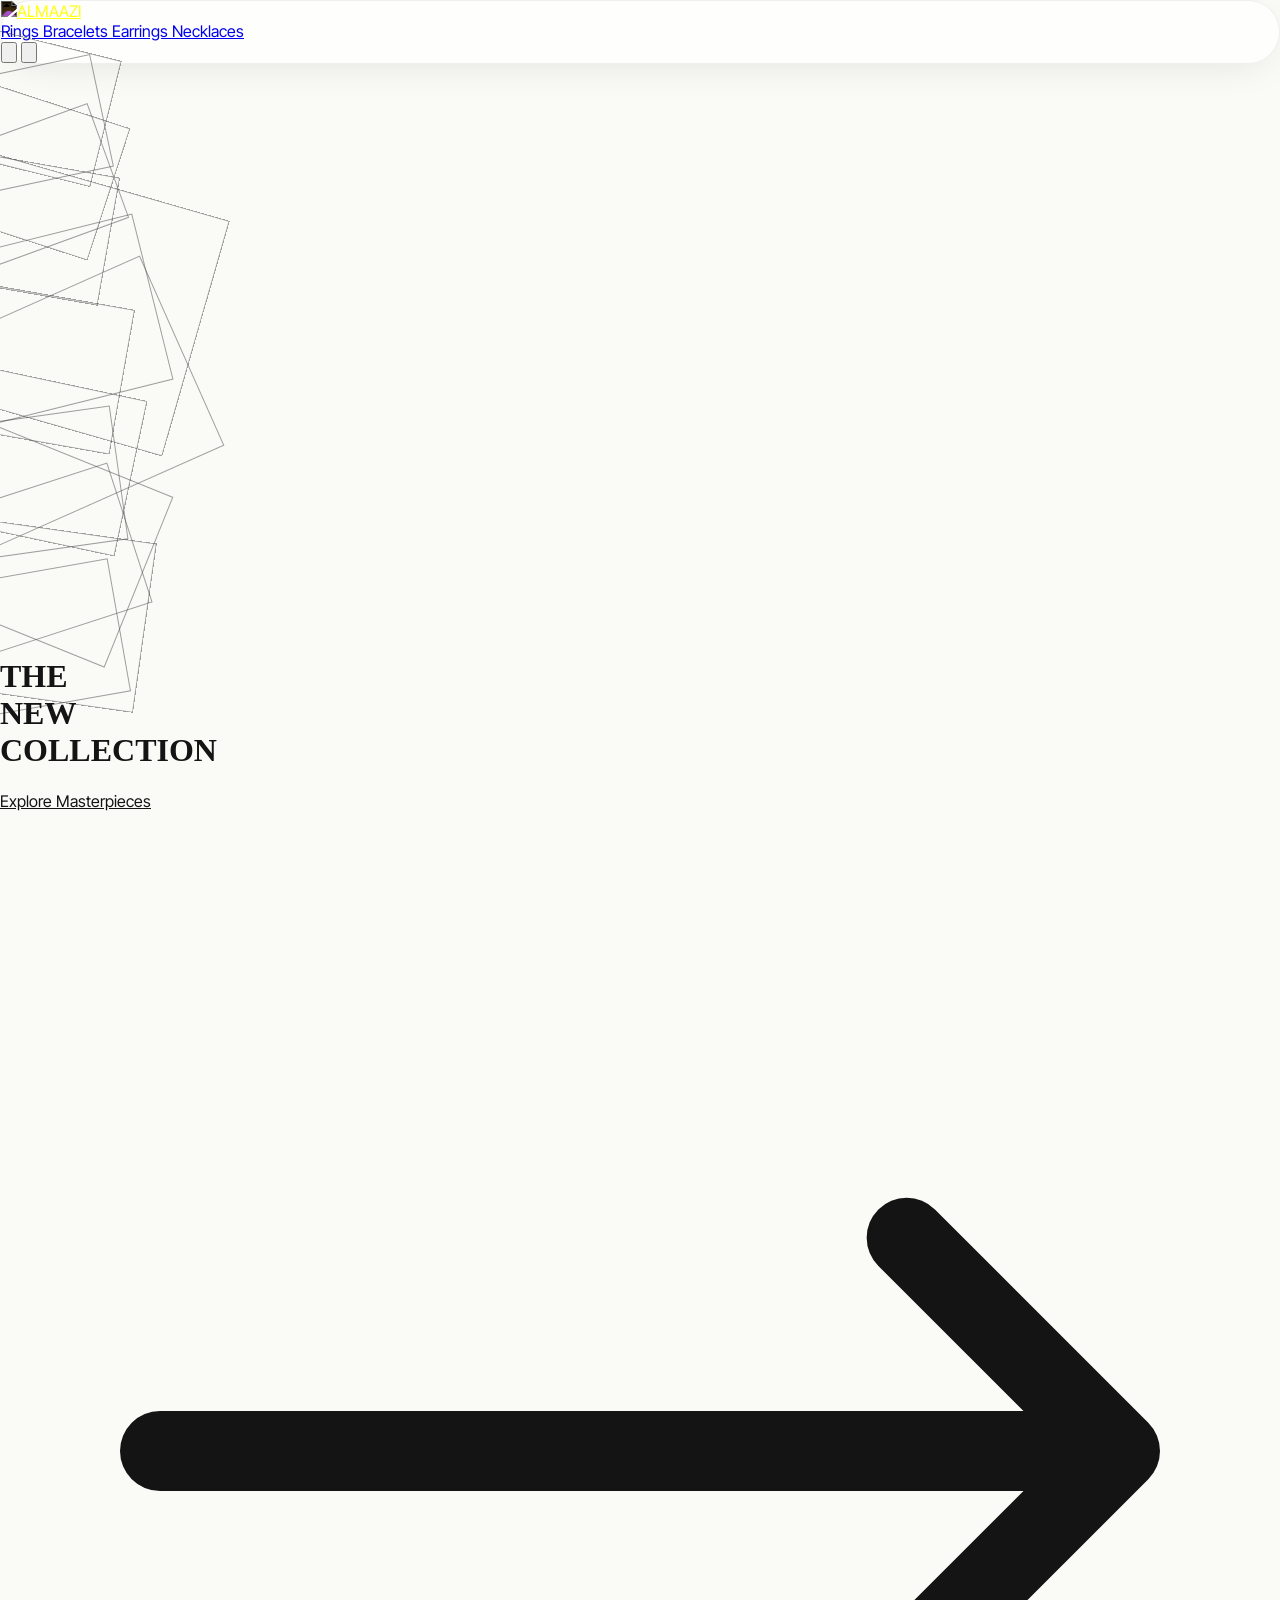
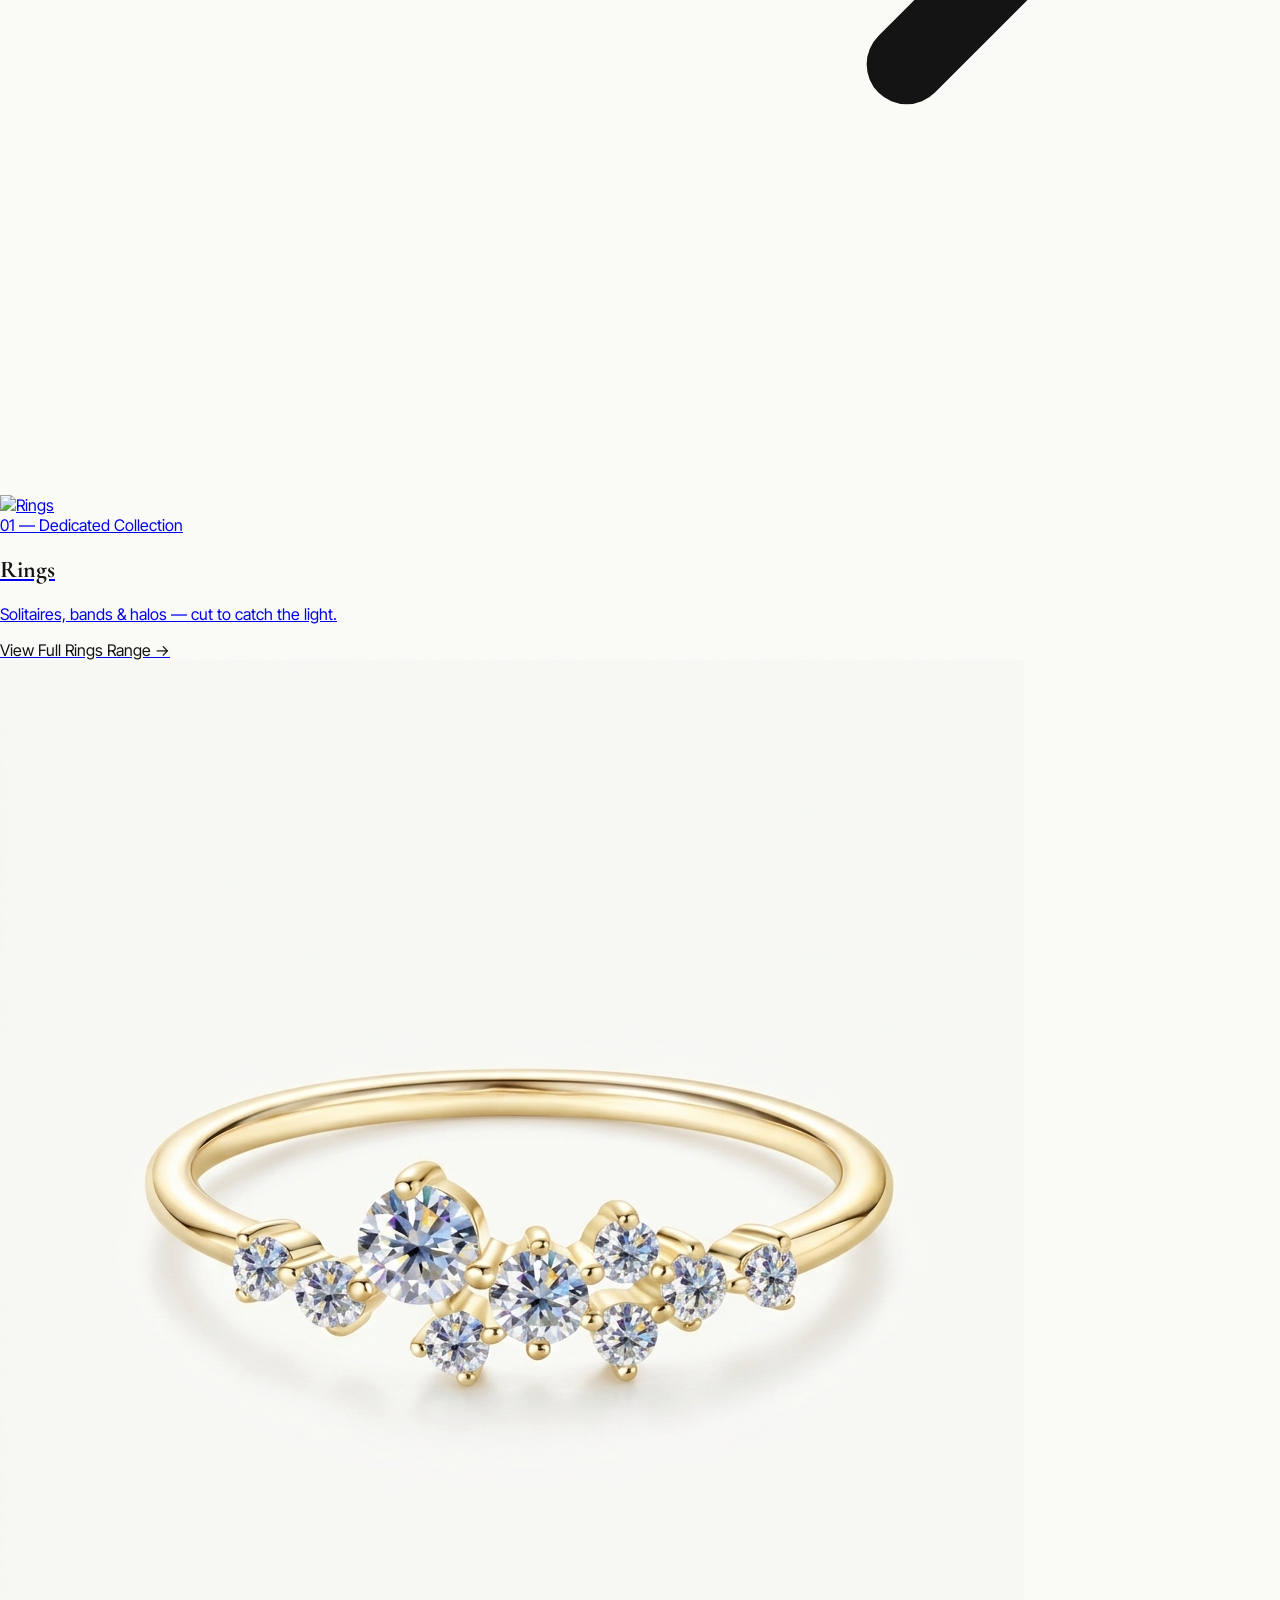
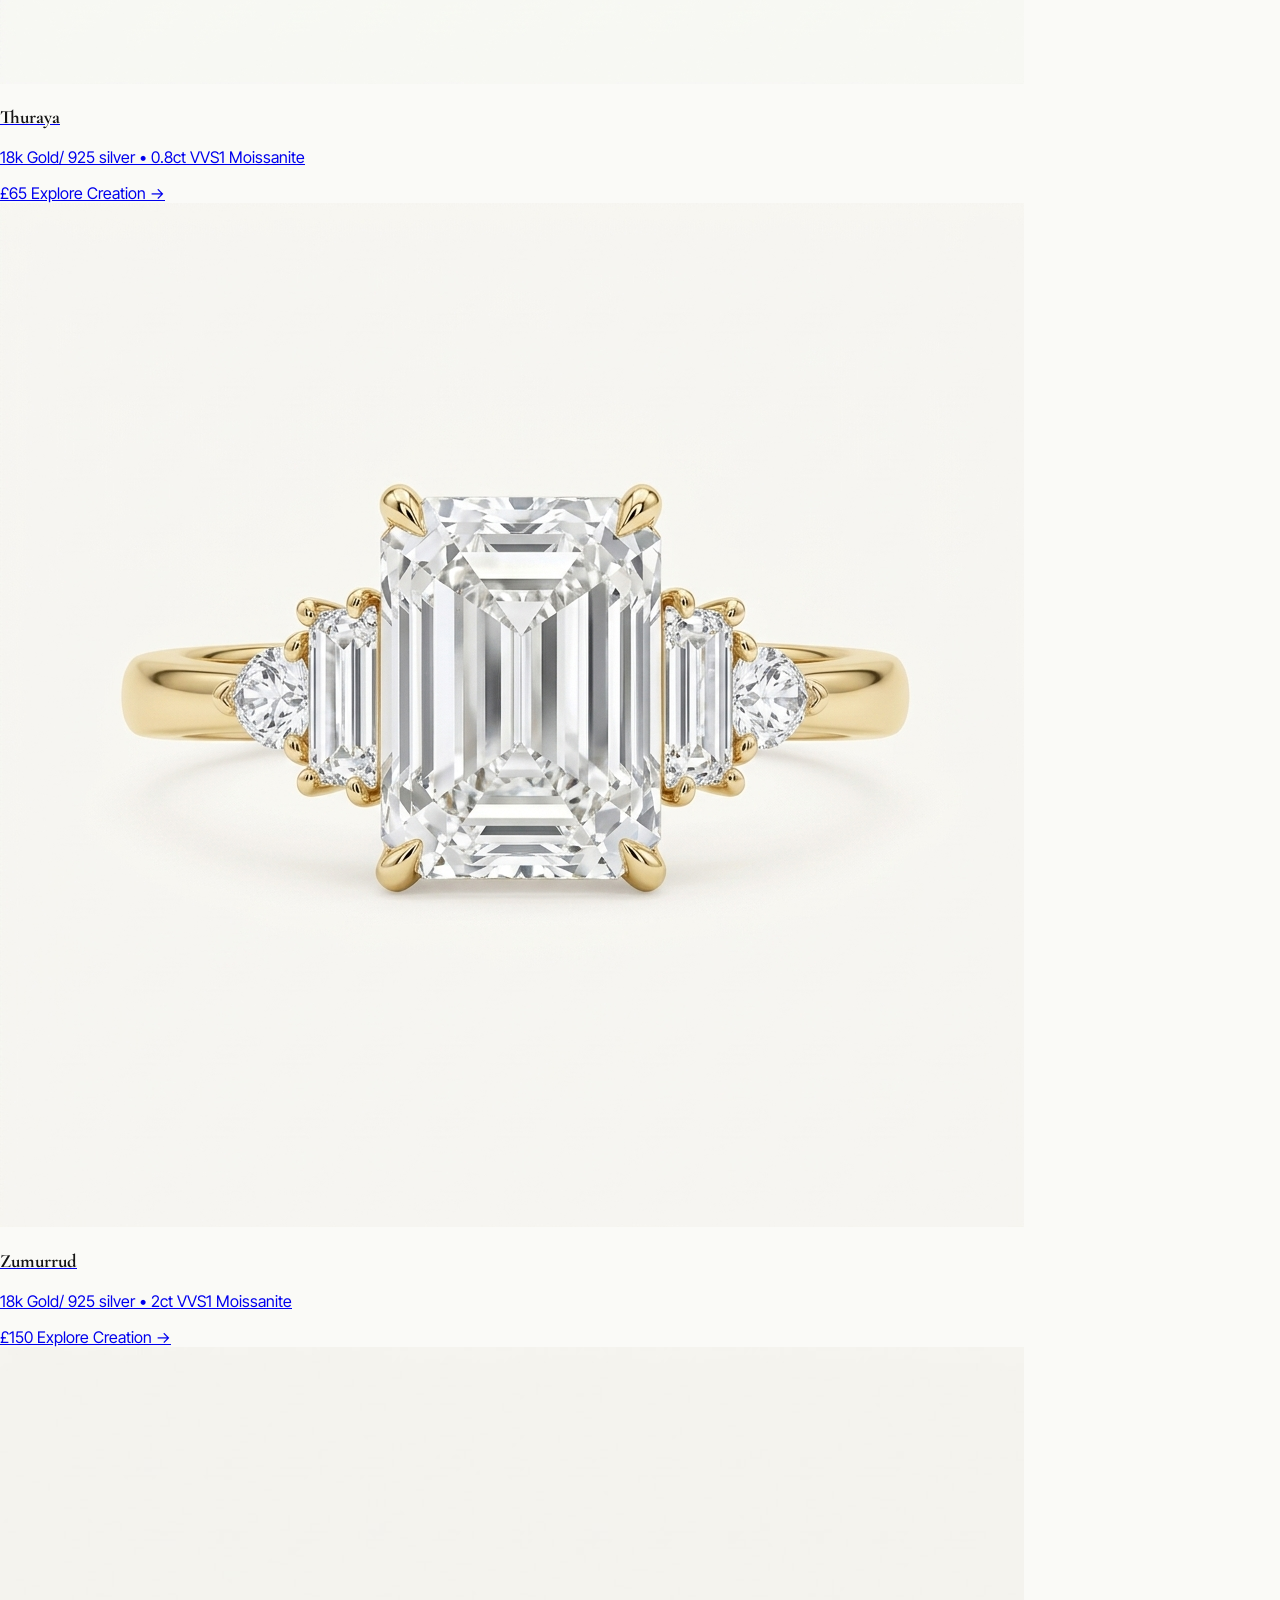
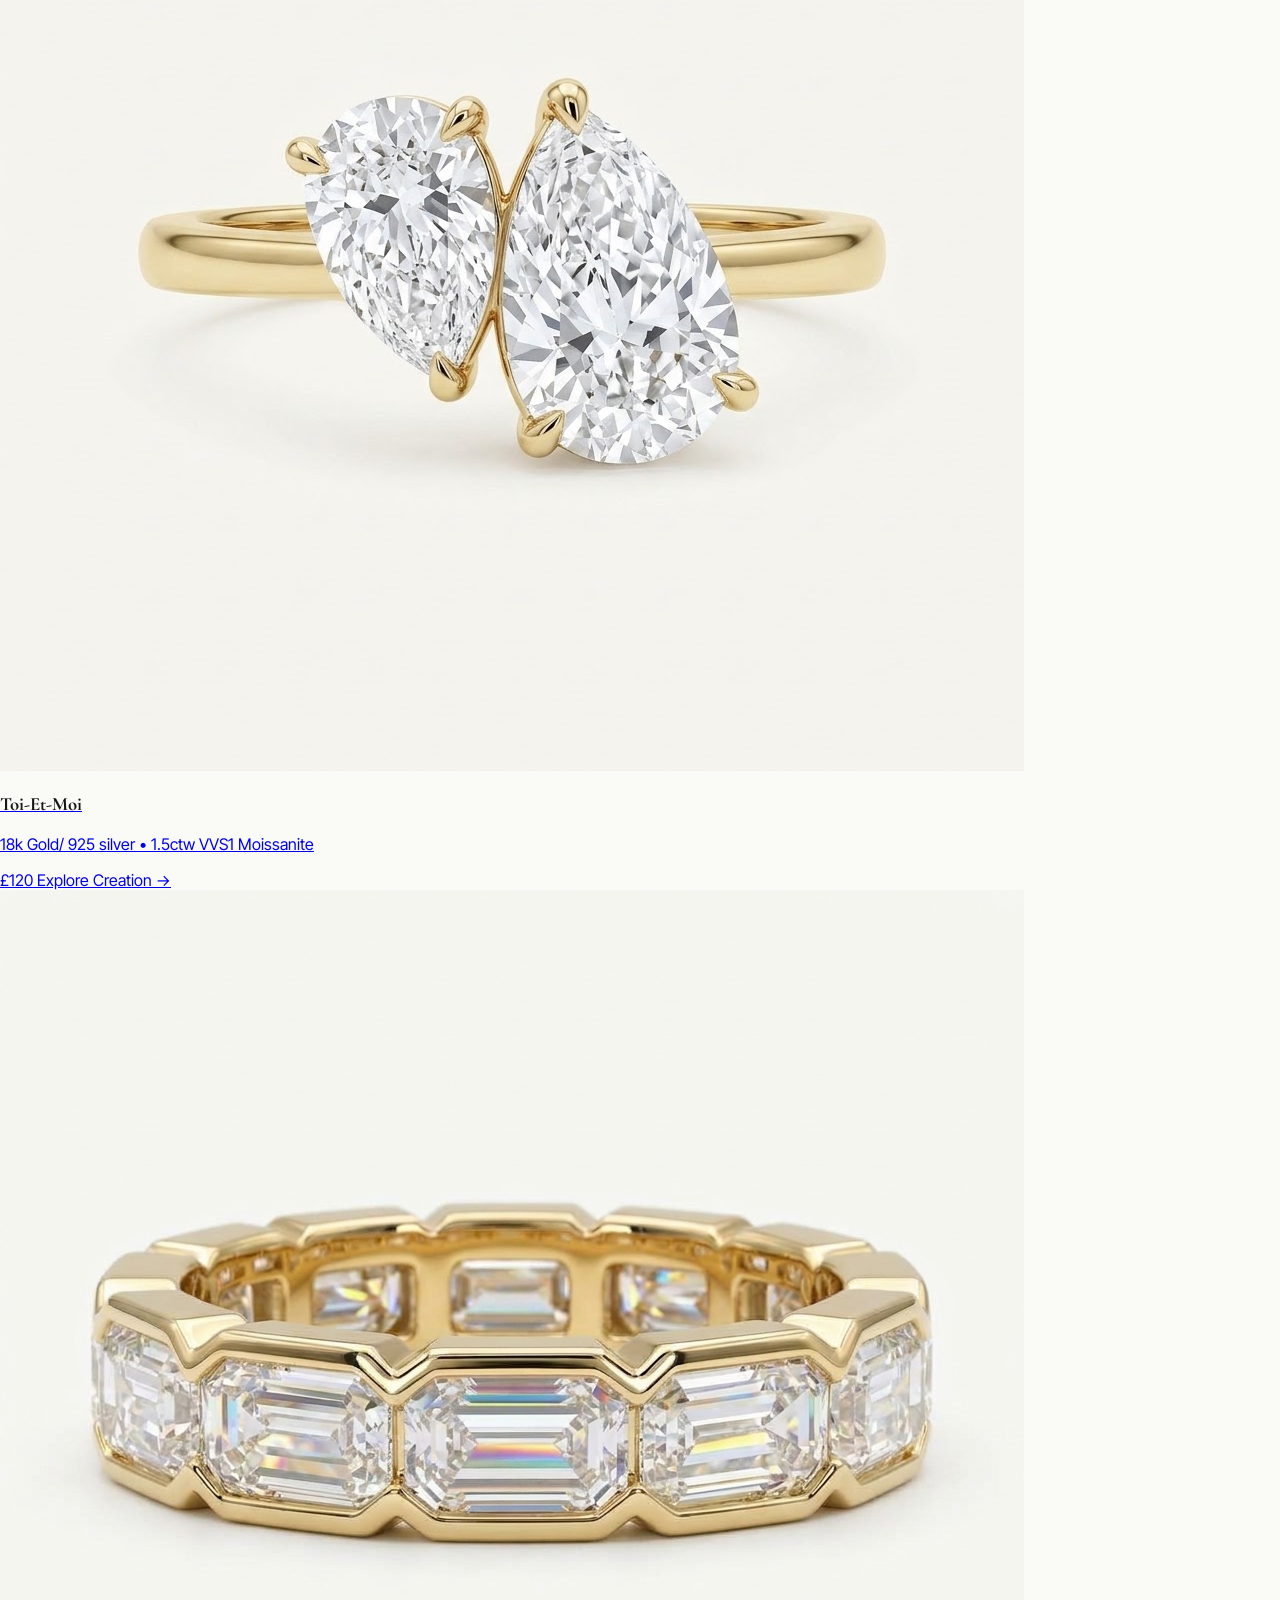
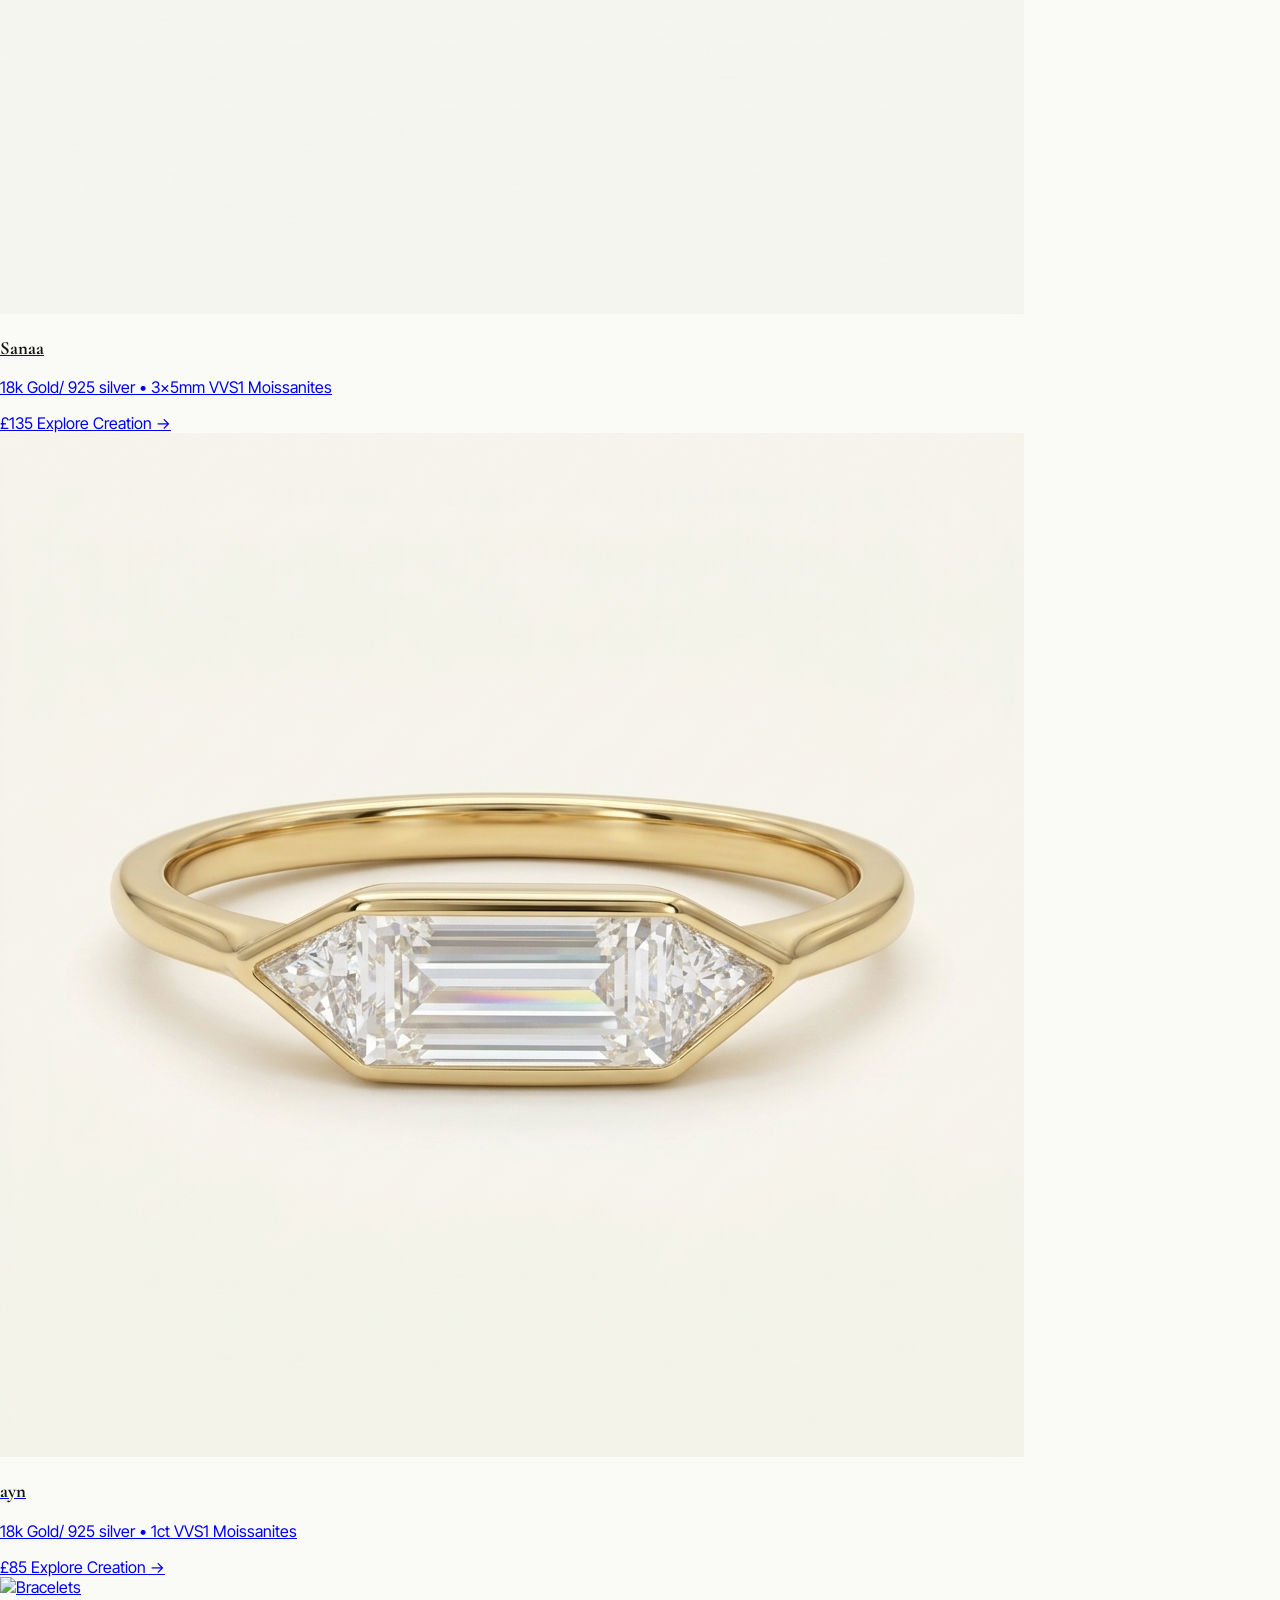
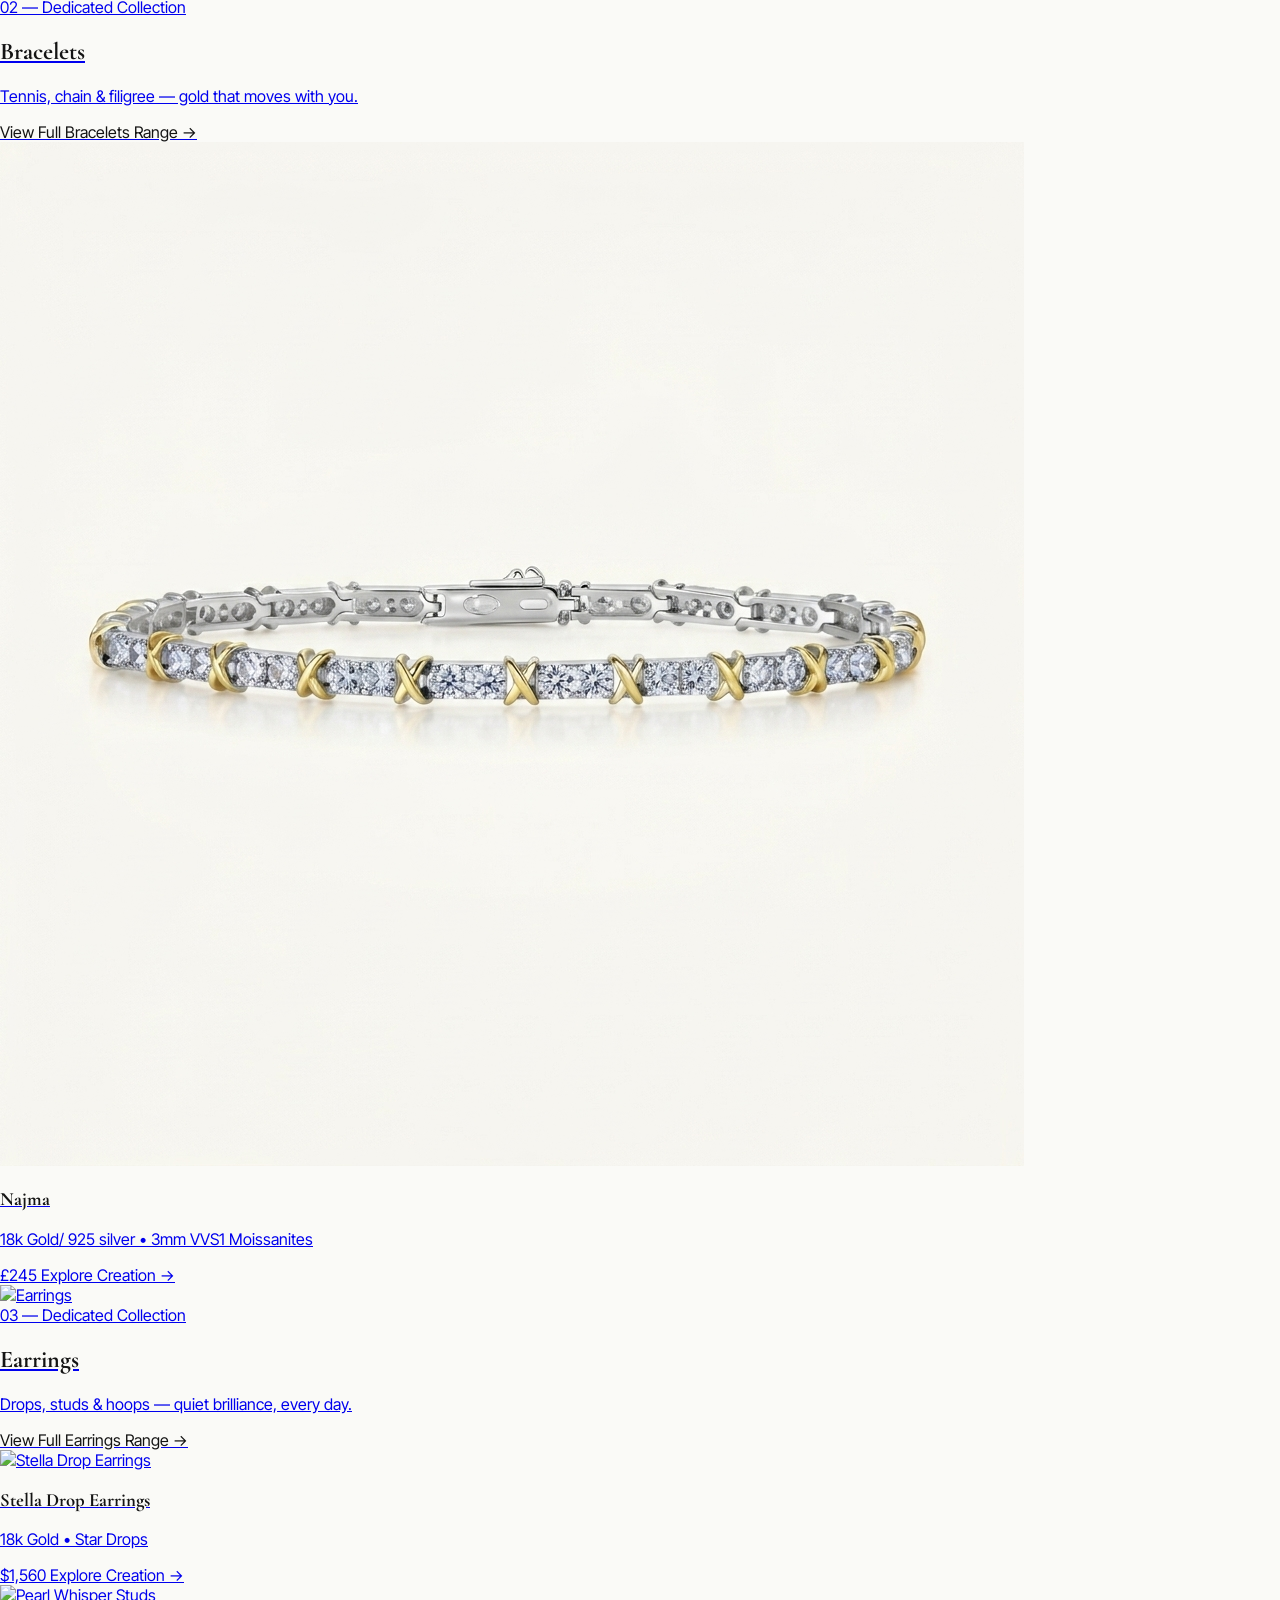
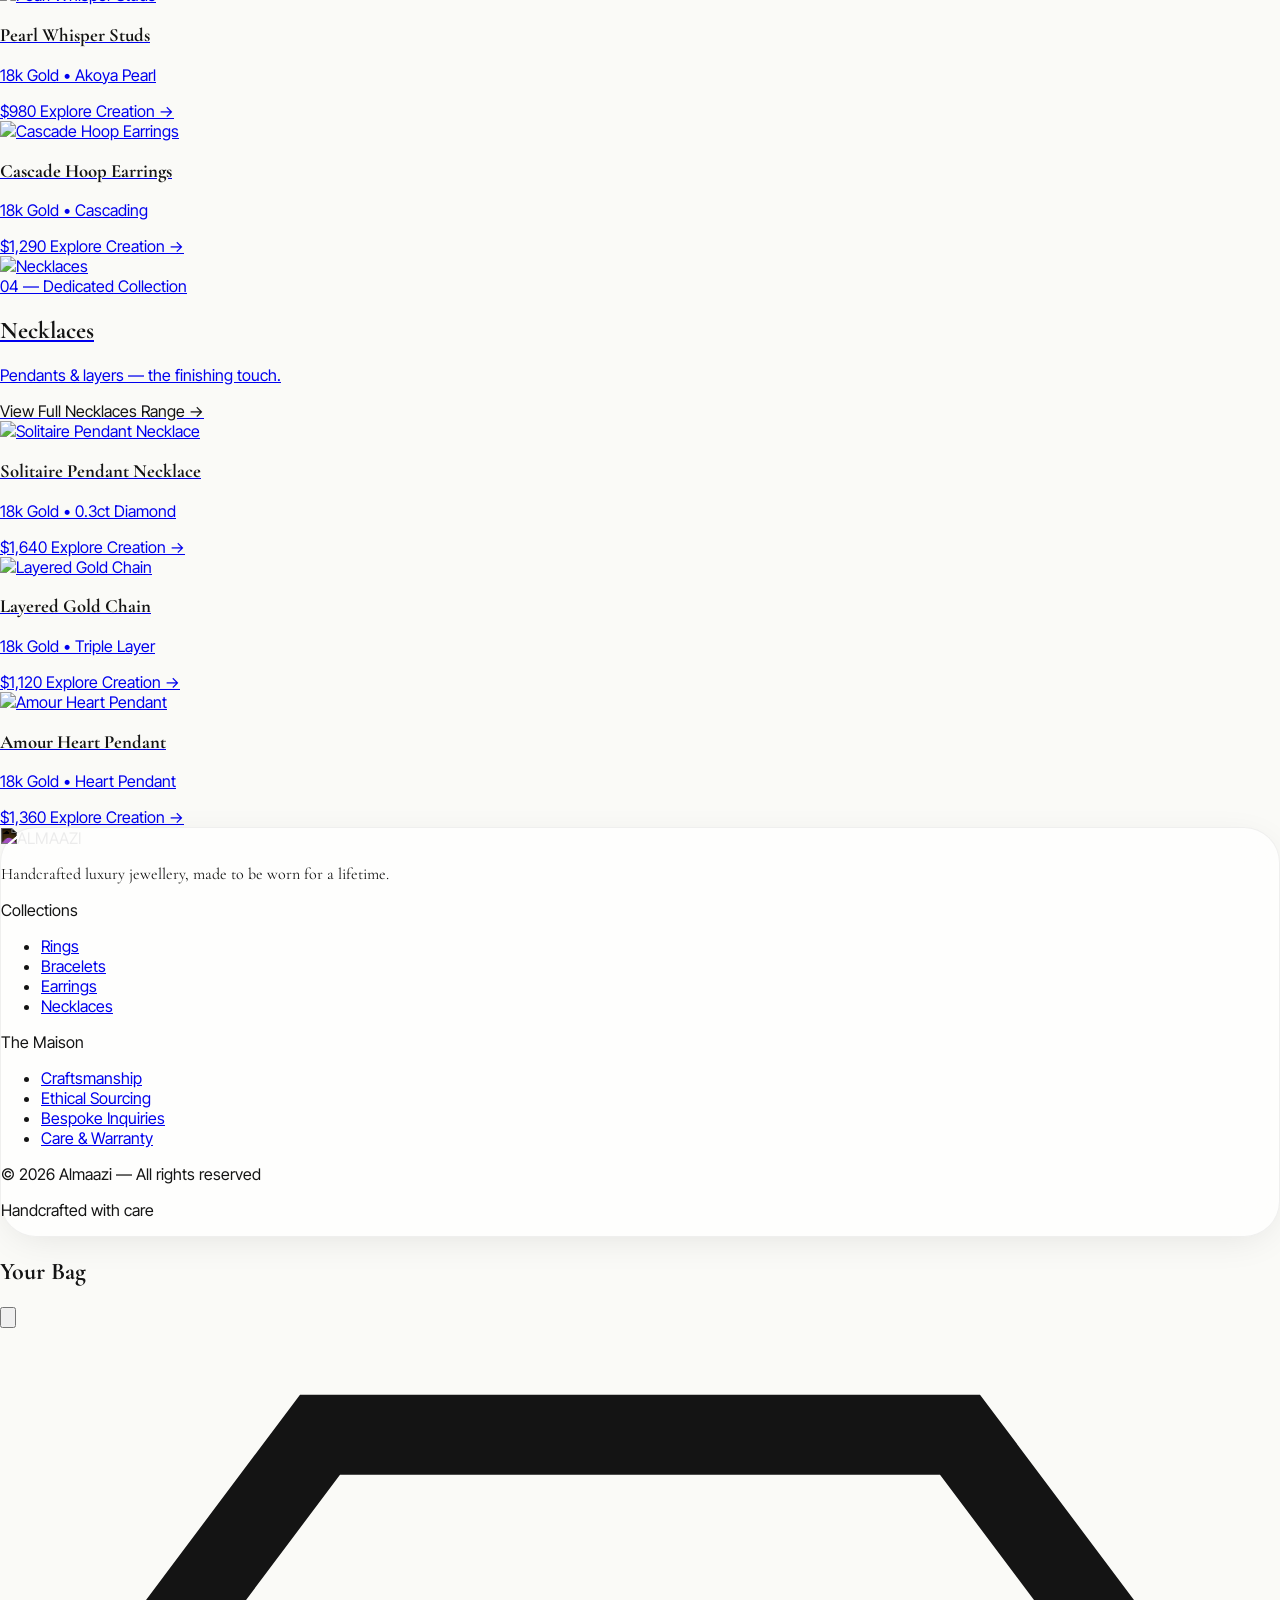
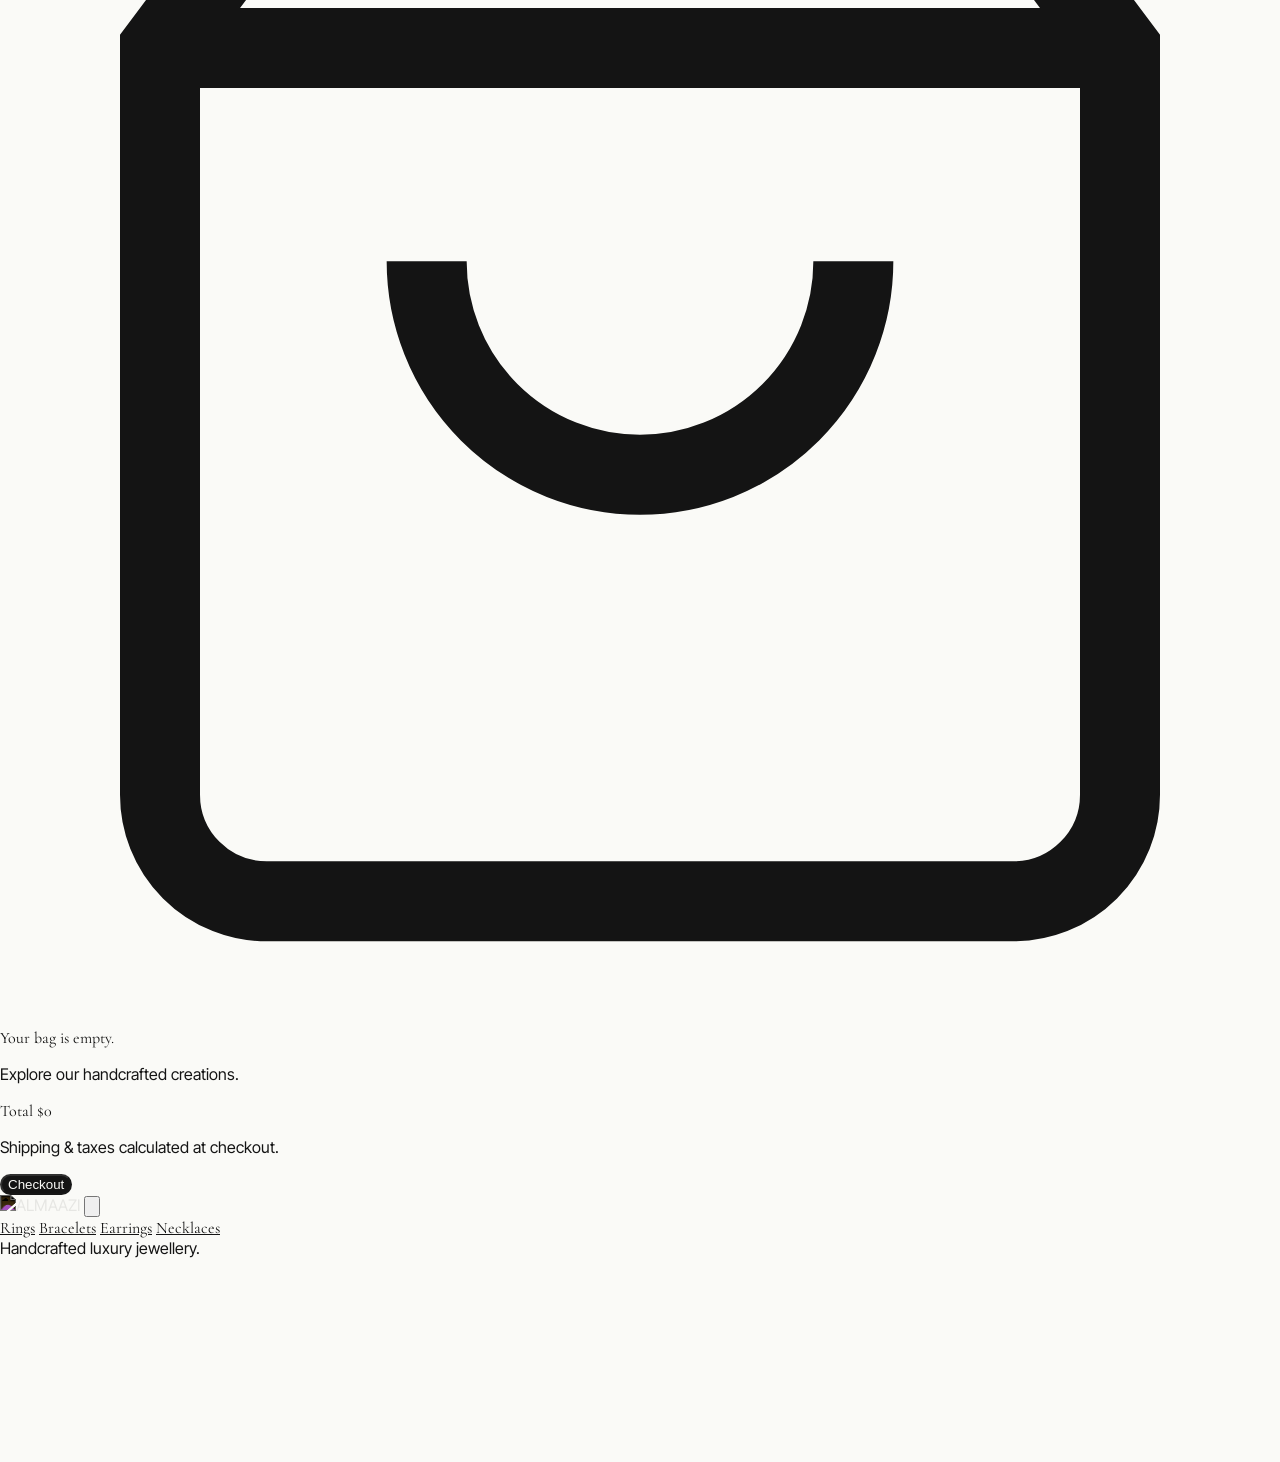
==== index.html @ b7eeb374 "Change obsidian color from #141414 to #640b4e" ====
<!DOCTYPE html>
<html lang="en" class="scroll-smooth">
<head>
  <meta charset="utf-8" />
  <meta name="viewport" content="width=device-width, initial-scale=1.0" />
  <title>almaazi — Haute Joaillerie</title>
  <meta name="description" content="ALMAAZI — Handcrafted luxury jewellery. Rings, bracelets, earrings and necklaces in gold and diamond." />
  
  <link rel="icon" type="image/png" href="https://media.base44.com/images/public/user_6a2fba2de916b5d1d1a37da5/f253d3430_image.png" />
  
  <!-- Google Fonts: Cormorant Garamond & Inter Tight -->
  <link rel="preconnect" href="https://fonts.googleapis.com" />
  <link rel="preconnect" href="https://fonts.gstatic.com" crossorigin />
  <link href="https://fonts.googleapis.com/css2?family=Cormorant+Garamond:ital,wght@0,300;0,400;0,500;0,600;1,400&family=Inter+Tight:wght@300;400;500;600&display=swap" rel="stylesheet" />

  <!-- Tailwind CSS CDN -->
  <script src="https://cdn.tailwindcss.com"></script>
  <script>
    tailwind.config = {
      theme: {
        extend: {
          colors: {
            alabaster: '#fafaf7',
            obsidian: '#640b4e',
            champagne: '#f3efe6'
          },
          fontFamily: {
            heading: ['"Cormorant Garamond"', 'ui-serif', 'Georgia', 'serif'],
            body: ['"Inter Tight"', 'ui-sans-serif', 'system-ui', 'sans-serif']
          }
        }
      }
    }
  </script>

  <!-- Custom Stylesheet -->
  <link rel="stylesheet" href="assets/css/style.css?v=4.0" />
</head>
<body id="top" class="min-h-screen bg-alabaster font-body text-obsidian antialiased selection:bg-obsidian/10">

  <div id="diamond-preloader" class="fixed inset-0 z-[100] bg-alabaster flex flex-col items-center justify-center p-6 select-none">
    <div class="flex flex-col items-center w-full max-w-lg text-center px-4">
      <div class="relative w-full flex items-center justify-center">
        <svg viewBox="0 6 470 66" class="almaazi-write-svg w-full max-w-sm sm:max-w-md md:max-w-lg h-auto" xmlns="http://www.w3.org/2000/svg">
          <path class="almaazi-letter letter-0" pathLength="1000" d="M 38.5,48.5 L 24.3,48.5 L 19.8,60.7 L 28.0,60.7 L 28.0,62.4 L 11.9,62.4 L 11.9,60.7 L 18.0,60.7 L 34.3,16.8 L 35.3,16.8 L 50.9,60.7 L 56.8,60.7 L 56.8,62.4 L 35.6,62.4 L 35.6,60.7 L 42.8,60.7 Z M 25.0,46.8 L 37.9,46.8 L 31.6,29.0 L 31.5,29.0 Z" />
          <path class="almaazi-letter letter-1" pathLength="1000" d="M 101.2,19.5 L 101.2,60.7 L 111.2,60.7 C 113.1,60.7 114.6,60.5 115.7,60.2 C 116.8,59.9 117.9,59.2 119.0,58.1 C 120.1,57.0 120.9,55.7 121.5,54.2 C 122.1,52.7 122.7,50.5 123.4,47.8 L 124.9,47.8 L 123.7,62.4 L 86.3,62.4 L 86.3,60.7 L 93.3,60.7 L 93.3,19.5 L 86.3,19.5 L 86.3,17.8 L 108.6,17.8 L 108.6,19.5 Z" />
          <path class="almaazi-letter letter-2" pathLength="1000" d="M 152.6,17.8 L 168.6,17.8 L 178.1,49.3 L 178.2,49.3 L 187.8,17.8 L 203.4,17.8 L 203.4,19.5 L 196.8,19.5 L 196.8,60.7 L 203.4,60.7 L 203.4,62.4 L 182.4,62.4 L 182.4,60.7 L 189.3,60.7 L 189.3,18.8 L 189.1,18.8 L 175.9,62.4 L 174.3,62.4 L 161.1,18.8 L 161.0,18.8 L 161.0,60.7 L 167.8,60.7 L 167.8,62.4 L 152.6,62.4 L 152.6,60.7 L 159.3,60.7 L 159.3,19.5 L 152.6,19.5 Z" />
          <path class="almaazi-letter letter-3" pathLength="1000" d="M 256.9,48.5 L 242.8,48.5 L 238.2,60.7 L 246.4,60.7 L 246.4,62.4 L 230.3,62.4 L 230.3,60.7 L 236.4,60.7 L 252.7,16.8 L 253.7,16.8 L 269.3,60.7 L 275.3,60.7 L 275.3,62.4 L 254.0,62.4 L 254.0,60.7 L 261.2,60.7 Z M 243.4,46.8 L 256.3,46.8 L 250.0,29.0 L 249.9,29.0 Z" />
          <path class="almaazi-letter letter-4" pathLength="1000" d="M 329.9,48.5 L 315.7,48.5 L 311.2,60.7 L 319.4,60.7 L 319.4,62.4 L 303.3,62.4 L 303.3,60.7 L 309.4,60.7 L 325.6,16.8 L 326.7,16.8 L 342.2,60.7 L 348.2,60.7 L 348.2,62.4 L 327.0,62.4 L 327.0,60.7 L 334.2,60.7 Z M 316.3,46.8 L 329.3,46.8 L 323.0,29.0 L 322.8,29.0 Z" />
          <path class="almaazi-letter letter-5" pathLength="1000" d="M 410.8,62.4 L 376.6,62.4 L 376.6,60.7 L 402.2,19.5 L 391.7,19.5 C 387.9,19.5 385.2,20.3 383.7,21.9 C 382.2,23.4 381.1,26.1 380.4,29.8 L 378.9,29.8 L 379.6,17.8 L 411.5,17.8 L 411.5,19.0 L 385.5,60.7 L 396.4,60.7 C 399.6,60.7 401.9,60.4 403.5,59.7 C 405.0,59.1 406.4,57.6 407.6,55.2 C 408.8,52.8 409.6,50.3 409.9,47.7 L 411.5,47.7 Z" />
          <path class="almaazi-letter letter-6" pathLength="1000" d="M 447.7,60.7 L 447.7,19.5 L 440.4,19.5 L 440.4,17.8 L 462.9,17.8 L 462.9,19.5 L 455.6,19.5 L 455.6,60.7 L 462.9,60.7 L 462.9,62.4 L 440.4,62.4 L 440.4,60.7 Z" />
        </svg>
      </div>
      <div class="almaazi-loader-sub text-[10px] sm:text-[11px] uppercase tracking-[0.35em] text-obsidian/45 mt-6 font-mono select-none">
        Haute Joaillerie
      </div>
    </div>
  </div>

  <div class="fixed top-0 inset-x-0 z-50 px-3 sm:px-6 lg:px-10 pt-3 sm:pt-4 pointer-events-none">
    <nav class="pointer-events-auto glass squircle flex items-center justify-between pl-4 sm:pl-5 pr-2 sm:pr-4 py-2 sm:py-3 transition-all duration-300">
      <a href="javascript:void(0)" onclick="replayPreloader()" class="flex items-center shrink-0 cursor-pointer" title="Replay ALMAAZI Loading Animation">
        <img src="https://media.base44.com/images/public/user_6a2fba2de916b5d1d1a37da5/f253d3430_image.png" alt="ALMAAZI" class="h-7 sm:h-9 w-auto hover:opacity-80 transition-opacity" style="filter: invert(1); mix-blend-mode: multiply;" draggable="false" />
      </a>

      <div class="hidden md:flex items-center gap-1">
        <a href="#rings" class="relative px-4 py-2 text-[13px] uppercase tracking-[0.14em] text-obsidian/80 hover:text-obsidian transition-colors group">
          Rings
          <span class="pointer-events-none absolute inset-x-3 -bottom-0.5 h-px scale-x-0 group-hover:scale-x-100 origin-center transition-transform duration-500 bg-obsidian/40"></span>
        </a>
        <a href="#bracelets" class="relative px-4 py-2 text-[13px] uppercase tracking-[0.14em] text-obsidian/80 hover:text-obsidian transition-colors group">
          Bracelets
          <span class="pointer-events-none absolute inset-x-3 -bottom-0.5 h-px scale-x-0 group-hover:scale-x-100 origin-center transition-transform duration-500 bg-obsidian/40"></span>
        </a>
        <a href="#earrings" class="relative px-4 py-2 text-[13px] uppercase tracking-[0.14em] text-obsidian/80 hover:text-obsidian transition-colors group">
          Earrings
          <span class="pointer-events-none absolute inset-x-3 -bottom-0.5 h-px scale-x-0 group-hover:scale-x-100 origin-center transition-transform duration-500 bg-obsidian/40"></span>
        </a>
        <a href="#necklaces" class="relative px-4 py-2 text-[13px] uppercase tracking-[0.14em] text-obsidian/80 hover:text-obsidian transition-colors group">
          Necklaces
          <span class="pointer-events-none absolute inset-x-3 -bottom-0.5 h-px scale-x-0 group-hover:scale-x-100 origin-center transition-transform duration-500 bg-obsidian/40"></span>
        </a>
      </div>

      <div class="flex items-center gap-0.5 sm:gap-1">
        <button onclick="openCartDrawer()" aria-label="Shopping bag" class="relative grid place-items-center h-10 w-10 sm:h-11 sm:w-11 rounded-full hover:bg-obsidian/10 transition-colors">
          <svg class="h-[18px] w-[18px] text-obsidian" viewBox="0 0 24 24" fill="none" stroke="currentColor" stroke-width="1.5">
            <path d="M6 2 3 6v14a2 2 0 0 0 2 2h14a2 2 0 0 0 2-2V6l-3-4Z" />
            <path d="M3 6h18" />
            <path d="M16 10a4 4 0 0 1-8 0" />
          </svg>
          <span id="cart-count-badge" class="absolute top-0.5 right-0.5 grid place-items-center min-w-[18px] h-[18px] px-1 rounded-full bg-obsidian text-alabaster text-[10px] font-medium leading-none hidden">0</span>
        </button>

        <button onclick="toggleMobileMenu(true)" aria-label="Open menu" class="md:hidden grid place-items-center h-10 w-10 sm:h-11 sm:w-11 rounded-full hover:bg-obsidian/10 transition-colors">
          <svg class="h-5 w-5 text-obsidian" viewBox="0 0 24 24" fill="none" stroke="currentColor" stroke-width="1.5">
            <line x1="4" x2="20" y1="12" y2="12" />
            <line x1="4" x2="20" y1="6" y2="6" />
            <line x1="4" x2="20" y1="18" y2="18" />
          </svg>
        </button>
      </div>
    </nav>
  </div>

  <header class="relative px-3 sm:px-6 lg:px-10 pt-32 sm:pt-36 pb-12 overflow-hidden">
    <!-- Ambient luxury radial gradient glow behind text -->
    <div class="absolute top-1/4 left-1/2 -translate-x-1/2 -translate-y-1/2 w-[350px] h-[350px] sm:w-[600px] sm:h-[600px] bg-gradient-to-tr from-champagne/60 to-transparent rounded-full blur-3xl pointer-events-none -z-10"></div>

    <div class="relative min-h-[52vh] sm:min-h-[68vh] md:min-h-[76vh] flex flex-col justify-center">
      
      <!-- Parallax Floating Cushion-Cut Diamonds -->
      <div id="floating-diamonds" class="absolute inset-0 pointer-events-none" aria-hidden="true">
        <div class="floating-diamond absolute md:hidden pointer-events-none" data-drift="110" data-rotate="14" style="top: 4%; left: 4%; width: 32px; height: 32px; transform: rotate(14deg); opacity: 0.55;">
          <div class="relative w-full h-full overflow-hidden">
            <img src="https://media.base44.com/images/public/user_6a2fba2de916b5d1d1a37da5/f253d3430_image.png" alt="" draggable="false" style="position: absolute; max-width: none; width: 195.84px; height: 130.56px; left: -81.92px; top: -28.16px; filter: invert(1); mix-blend-mode: multiply;" />
          </div>
        </div>
        <div class="floating-diamond absolute md:hidden pointer-events-none" data-drift="160" data-rotate="-12" style="top: 10%; left: 78%; width: 28px; height: 28px; transform: rotate(-12deg); opacity: 0.55;">
          <div class="relative w-full h-full overflow-hidden">
            <img src="https://media.base44.com/images/public/user_6a2fba2de916b5d1d1a37da5/f253d3430_image.png" alt="" draggable="false" style="position: absolute; max-width: none; width: 171.36px; height: 114.24px; left: -71.68px; top: -24.64px; filter: invert(1); mix-blend-mode: multiply;" />
          </div>
        </div>
        <div class="floating-diamond absolute md:hidden pointer-events-none" data-drift="190" data-rotate="18" style="top: 45%; left: 84%; width: 34px; height: 34px; transform: rotate(18deg); opacity: 0.55;">
          <div class="relative w-full h-full overflow-hidden">
            <img src="https://media.base44.com/images/public/user_6a2fba2de916b5d1d1a37da5/f253d3430_image.png" alt="" draggable="false" style="position: absolute; max-width: none; width: 208.08px; height: 138.72px; left: -87.04px; top: -29.92px; filter: invert(1); mix-blend-mode: multiply;" />
          </div>
        </div>
        <div class="floating-diamond absolute md:hidden pointer-events-none" data-drift="140" data-rotate="-20" style="top: 62%; left: 6%; width: 30px; height: 30px; transform: rotate(-20deg); opacity: 0.55;">
          <div class="relative w-full h-full overflow-hidden">
            <img src="https://media.base44.com/images/public/user_6a2fba2de916b5d1d1a37da5/f253d3430_image.png" alt="" draggable="false" style="position: absolute; max-width: none; width: 183.6px; height: 122.4px; left: -76.8px; top: -26.4px; filter: invert(1); mix-blend-mode: multiply;" />
          </div>
        </div>
        <div class="floating-diamond absolute md:hidden pointer-events-none" data-drift="170" data-rotate="10" style="top: 84%; left: 72%; width: 32px; height: 32px; transform: rotate(10deg); opacity: 0.55;">
          <div class="relative w-full h-full overflow-hidden">
            <img src="https://media.base44.com/images/public/user_6a2fba2de916b5d1d1a37da5/f253d3430_image.png" alt="" draggable="false" style="position: absolute; max-width: none; width: 195.84px; height: 130.56px; left: -81.92px; top: -28.16px; filter: invert(1); mix-blend-mode: multiply;" />
          </div>
        </div>

        <!-- Desktop Diamonds -->
        <div class="floating-diamond absolute hidden md:block pointer-events-none" data-drift="170" data-rotate="16" style="top: 14%; left: 10%; width: 60px; height: 60px; transform: rotate(16deg); opacity: 0.5;">
          <div class="relative w-full h-full overflow-hidden">
            <img src="https://media.base44.com/images/public/user_6a2fba2de916b5d1d1a37da5/f253d3430_image.png" alt="" draggable="false" style="position: absolute; max-width: none; width: 367.2px; height: 244.8px; left: -153.6px; top: -52.8px; filter: invert(1); mix-blend-mode: multiply;" />
          </div>
        </div>
        <div class="floating-diamond absolute hidden md:block pointer-events-none" data-drift="230" data-rotate="-14" style="top: 26%; left: 68%; width: 42px; height: 42px; transform: rotate(-14deg); opacity: 0.5;">
          <div class="relative w-full h-full overflow-hidden">
            <img src="https://media.base44.com/images/public/user_6a2fba2de916b5d1d1a37da5/f253d3430_image.png" alt="" draggable="false" style="position: absolute; max-width: none; width: 257.04px; height: 171.36px; left: -107.52px; top: -36.96px; filter: invert(1); mix-blend-mode: multiply;" />
          </div>
        </div>
        <div class="floating-diamond absolute hidden md:block pointer-events-none" data-drift="130" data-rotate="10" style="top: 40%; left: 46%; width: 36px; height: 36px; transform: rotate(10deg); opacity: 0.5;">
          <div class="relative w-full h-full overflow-hidden">
            <img src="https://media.base44.com/images/public/user_6a2fba2de916b5d1d1a37da5/f253d3430_image.png" alt="" draggable="false" style="position: absolute; max-width: none; width: 220.32px; height: 146.88px; left: -92.16px; top: -31.68px; filter: invert(1); mix-blend-mode: multiply;" />
          </div>
        </div>
        <div class="floating-diamond absolute hidden md:block pointer-events-none" data-drift="250" data-rotate="-24" style="top: 54%; left: 20%; width: 51px; height: 51px; transform: rotate(-24deg); opacity: 0.5;">
          <div class="relative w-full h-full overflow-hidden">
            <img src="https://media.base44.com/images/public/user_6a2fba2de916b5d1d1a37da5/f253d3430_image.png" alt="" draggable="false" style="position: absolute; max-width: none; width: 312.12px; height: 208.08px; left: -130.56px; top: -44.88px; filter: invert(1); mix-blend-mode: multiply;" />
          </div>
        </div>
        <div class="floating-diamond absolute hidden md:block pointer-events-none" data-drift="190" data-rotate="12" style="top: 66%; left: 84%; width: 39px; height: 39px; transform: rotate(12deg); opacity: 0.5;">
          <div class="relative w-full h-full overflow-hidden">
            <img src="https://media.base44.com/images/public/user_6a2fba2de916b5d1d1a37da5/f253d3430_image.png" alt="" draggable="false" style="position: absolute; max-width: none; width: 238.68px; height: 159.12px; left: -99.84px; top: -34.32px; filter: invert(1); mix-blend-mode: multiply;" />
          </div>
        </div>
        <div class="floating-diamond absolute hidden md:block pointer-events-none" data-drift="150" data-rotate="-8" style="top: 32%; left: 34%; width: 33px; height: 33px; transform: rotate(-8deg); opacity: 0.5;">
          <div class="relative w-full h-full overflow-hidden">
            <img src="https://media.base44.com/images/public/user_6a2fba2de916b5d1d1a37da5/f253d3430_image.png" alt="" draggable="false" style="position: absolute; max-width: none; width: 201.96px; height: 134.64px; left: -84.48px; top: -29.04px; filter: invert(1); mix-blend-mode: multiply;" />
          </div>
        </div>
        <div class="floating-diamond absolute hidden md:block pointer-events-none" data-drift="240" data-rotate="22" style="top: 72%; left: 54%; width: 45px; height: 45px; transform: rotate(22deg); opacity: 0.5;">
          <div class="relative w-full h-full overflow-hidden">
            <img src="https://media.base44.com/images/public/user_6a2fba2de916b5d1d1a37da5/f253d3430_image.png" alt="" draggable="false" style="position: absolute; max-width: none; width: 275.4px; height: 183.6px; left: -115.2px; top: -39.6px; filter: invert(1); mix-blend-mode: multiply;" />
          </div>
        </div>
        <div class="floating-diamond absolute hidden md:block pointer-events-none" data-drift="210" data-rotate="-18" style="top: 18%; left: 58%; width: 36px; height: 36px; transform: rotate(-18deg); opacity: 0.5;">
          <div class="relative w-full h-full overflow-hidden">
            <img src="https://media.base44.com/images/public/user_6a2fba2de916b5d1d1a37da5/f253d3430_image.png" alt="" draggable="false" style="position: absolute; max-width: none; width: 220.32px; height: 146.88px; left: -92.16px; top: -31.68px; filter: invert(1); mix-blend-mode: multiply;" />
          </div>
        </div>
        <div class="floating-diamond absolute hidden md:block pointer-events-none" data-drift="160" data-rotate="8" style="top: 80%; left: 32%; width: 42px; height: 42px; transform: rotate(8deg); opacity: 0.5;">
          <div class="relative w-full h-full overflow-hidden">
            <img src="https://media.base44.com/images/public/user_6a2fba2de916b5d1d1a37da5/f253d3430_image.png" alt="" draggable="false" style="position: absolute; max-width: none; width: 257.04px; height: 171.36px; left: -107.52px; top: -36.96px; filter: invert(1); mix-blend-mode: multiply;" />
          </div>
        </div>
        <div class="floating-diamond absolute hidden md:block pointer-events-none" data-drift="200" data-rotate="-10" style="top: 48%; left: 90%; width: 33px; height: 33px; transform: rotate(-10deg); opacity: 0.5;">
          <div class="relative w-full h-full overflow-hidden">
            <img src="https://media.base44.com/images/public/user_6a2fba2de916b5d1d1a37da5/f253d3430_image.png" alt="" draggable="false" style="position: absolute; max-width: none; width: 201.96px; height: 134.64px; left: -84.48px; top: -29.04px; filter: invert(1); mix-blend-mode: multiply;" />
          </div>
        </div>
      </div>

      <!-- Luxury Hero Content Layout -->
      <div class="relative z-10 space-y-4">
       
        <!-- Hero Title -->
        <h1 
          style="font-family: 'Times New Roman', Times, serif;" 
          class="font-bold text-obsidian leading-[0.88] tracking-[-0.01em] text-[clamp(2.2rem,11.5vw,11rem)] w-full break-normal max-w-full select-none hero-h1-animate"
        >
          THE<br>
          NEW<br>
          COLLECTION
        </h1>

        <!-- Optional Action Link to anchor user interest -->
        <div class="pt-4 flex items-center gap-6">
          <a href="#rings" class="inline-flex items-center gap-2 text-[12px] uppercase tracking-[0.2em] font-medium text-obsidian hover:opacity-70 transition-opacity group">
            <span>Explore Masterpieces</span>
            <svg class="w-4 h-4 transform group-hover:translate-x-1 transition-transform" fill="none" stroke="currentColor" viewBox="0 0 24 24"><path stroke-linecap="round" stroke-linejoin="round" stroke-width="1.5" d="M17 8l4 4m0 0l-4 4m4-4H3"/></svg>
          </a>
        </div>
      </div>

    </div>
  </header>

  <!-- COLLECTIONS CONTAINER -->
  <main id="collections-container">
    <!-- Rendered dynamically by app.js -->
  </main>

  <!-- FOOTER -->
  <footer class="px-4 sm:px-6 lg:px-10 pb-8 pt-10">
    <div class="glass squircle p-8 sm:p-12">
      <div class="grid grid-cols-1 md:grid-cols-12 gap-10">
        <div class="md:col-span-5">
          <img 
            src="https://media.base44.com/images/public/user_6a2fba2de916b5d1d1a37da5/f253d3430_image.png" 
            alt="ALMAAZI" 
            class="h-10 w-auto mb-5" 
            style="filter: invert(1); mix-blend-mode: multiply;" 
            draggable="false"
          />
          <p class="font-heading text-2xl sm:text-3xl leading-snug text-obsidian max-w-sm">
            Handcrafted luxury jewellery, made to be worn for a lifetime.
          </p>
        </div>

        <div class="md:col-span-7 flex flex-wrap gap-12 sm:gap-16 md:justify-end">
          <div>
            <span class="block text-[11px] uppercase tracking-[0.2em] text-obsidian/45 mb-4 font-mono">
              Collections
            </span>
            <ul class="space-y-2.5 text-[14px] text-obsidian/75">
              <li><a href="#rings" class="hover:text-obsidian transition-colors">Rings</a></li>
              <li><a href="#bracelets" class="hover:text-obsidian transition-colors">Bracelets</a></li>
              <li><a href="#earrings" class="hover:text-obsidian transition-colors">Earrings</a></li>
              <li><a href="#necklaces" class="hover:text-obsidian transition-colors">Necklaces</a></li>
            </ul>
          </div>

          <div>
            <span class="block text-[11px] uppercase tracking-[0.2em] text-obsidian/45 mb-4 font-mono">
              The Maison
            </span>
            <ul class="space-y-2.5 text-[14px] text-obsidian/75">
              <li><a href="#top" class="hover:text-obsidian transition-colors">Craftsmanship</a></li>
              <li><a href="#top" class="hover:text-obsidian transition-colors">Ethical Sourcing</a></li>
              <li><a href="#top" class="hover:text-obsidian transition-colors">Bespoke Inquiries</a></li>
              <li><a href="#top" class="hover:text-obsidian transition-colors">Care & Warranty</a></li>
            </ul>
          </div>
        </div>
      </div>

      <div class="mt-12 pt-8 border-t border-obsidian/10 flex flex-col sm:flex-row items-center justify-between gap-4">
        <p class="text-[12px] text-obsidian/45">
          &copy; 2026 Almaazi — All rights reserved
        </p>
        <p class="text-[12px] uppercase tracking-[0.14em] text-obsidian/45">
          Handcrafted with care
        </p>
      </div>
    </div>
  </footer>

  <!-- SHOPPING BAG DRAWER -->
  <div id="cart-drawer" class="fixed inset-0 z-50 pointer-events-none">
    <div onclick="closeCartDrawer()" class="drawer-backdrop absolute inset-0 bg-obsidian/30 backdrop-blur-sm opacity-0 cursor-pointer"></div>
    <div class="drawer-panel absolute top-0 right-0 w-full max-w-md h-full bg-alabaster border-l border-obsidian/10 p-6 sm:p-8 flex flex-col justify-between translate-x-full">
      <div>
        <div class="flex items-center justify-between pb-5 border-b border-obsidian/10">
          <h2 class="font-heading text-2xl text-obsidian">Your Bag</h2>
          <button onclick="closeCartDrawer()" class="p-2 text-obsidian/50 hover:text-obsidian">
            <svg class="h-5 w-5" viewBox="0 0 24 24" fill="none" stroke="currentColor" stroke-width="1.5"><path d="M18 6 6 18M6 6l12 12"/></svg>
          </button>
        </div>

        <div id="cart-items-container" class="space-y-3 overflow-y-auto max-h-[60vh] mt-4">
          <!-- Rendered by app.js -->
        </div>
      </div>

      <div class="pt-6 border-t border-obsidian/10 space-y-4">
        <div class="flex items-baseline justify-between">
          <span class="font-heading text-xl text-obsidian">Total</span>
          <span id="cart-subtotal" class="font-heading text-2xl text-obsidian">$0</span>
        </div>
        <p class="text-[12px] text-obsidian/50">
          Shipping & taxes calculated at checkout.
        </p>
        <button id="cart-checkout-btn" onclick="alert('Proceeding to checkout...');" class="w-full bg-obsidian text-alabaster squircle py-4 text-[12px] uppercase tracking-[0.2em] hover:bg-obsidian/90 transition-colors disabled:opacity-50">
          Checkout
        </button>
      </div>
    </div>
  </div>

  <!-- MOBILE NAVIGATION DRAWER -->
  <div id="mobile-menu-drawer" class="fixed inset-0 z-50 pointer-events-none transition-all duration-300">
    <div onclick="toggleMobileMenu(false)" class="mobile-drawer-backdrop absolute inset-0 bg-obsidian/40 backdrop-blur-sm opacity-0 transition-opacity duration-300 cursor-pointer"></div>
    <div class="mobile-drawer-panel absolute right-0 top-0 h-full w-[85%] max-w-xs bg-alabaster/95 backdrop-blur-2xl border-l border-obsidian/10 p-6 sm:p-8 flex flex-col justify-between translate-x-full transition-transform duration-300 ease-out shadow-2xl">
      <div class="space-y-6">
        <div class="flex justify-between items-center pb-5 border-b border-obsidian/10">
          <img 
            src="https://media.base44.com/images/public/user_6a2fba2de916b5d1d1a37da5/f253d3430_image.png" 
            alt="ALMAAZI" 
            class="h-7 w-auto" 
            style="filter: invert(1); mix-blend-mode: multiply;" 
          />
          <button onclick="toggleMobileMenu(false)" aria-label="Close menu" class="h-10 w-10 grid place-items-center rounded-full hover:bg-obsidian/10 text-obsidian/60 hover:text-obsidian">
            <svg class="h-5 w-5" viewBox="0 0 24 24" fill="none" stroke="currentColor" stroke-width="1.5"><path d="M18 6 6 18M6 6l12 12"/></svg>
          </button>
        </div>

        <nav class="space-y-2 pt-2">
          <a href="#rings" onclick="toggleMobileMenu(false)" class="block px-3 py-2.5 rounded-xl hover:bg-obsidian/5 font-heading text-2xl text-obsidian transition-colors">Rings</a>
          <a href="#bracelets" onclick="toggleMobileMenu(false)" class="block px-3 py-2.5 rounded-xl hover:bg-obsidian/5 font-heading text-2xl text-obsidian transition-colors">Bracelets</a>
          <a href="#earrings" onclick="toggleMobileMenu(false)" class="block px-3 py-2.5 rounded-xl hover:bg-obsidian/5 font-heading text-2xl text-obsidian transition-colors">Earrings</a>
          <a href="#necklaces" onclick="toggleMobileMenu(false)" class="block px-3 py-2.5 rounded-xl hover:bg-obsidian/5 font-heading text-2xl text-obsidian transition-colors">Necklaces</a>
        </nav>
      </div>

      <div class="pt-6 border-t border-obsidian/10 text-xs text-obsidian/45 pb-safe font-mono">
        Handcrafted luxury jewellery.
      </div>
    </div>
  </div>

  <script src="assets/js/app.js?v=6.0"></script>
</body>
</html>
---- assets/css/style.css ----
/* ==========================================================================
   ALMAAZI — HANDCRAFTED LUXURY JEWELLERY
   EXACT UI CLONE (Alabaster Warm Stone & Obsidian Noir)
   ========================================================================== */

@import url('https://fonts.googleapis.com/css2?family=Cormorant+Garamond:ital,wght@0,300;0,400;0,500;0,600;1,400&family=Inter+Tight:wght@300;400;500;600&display=swap');

:root {
  --background: 40 24% 96%;
  --foreground: 30 6% 12%;
  --radius: 2.25rem;
  --font-heading: "Cormorant Garamond", ui-serif, Georgia, serif;
  --font-body: "Inter Tight", ui-sans-serif, system-ui, sans-serif;
  --color-alabaster: #fafaf7;
  --color-obsidian: #141414;
}

* {
  box-sizing: border-box;
  -webkit-tap-highlight-color: transparent;
}

html {
  scroll-behavior: smooth;
  background-color: #fafaf7;
  overflow-x: hidden;
  max-width: 100vw;
}

body {
  background-color: #fafaf7;
  color: #141414;
  font-family: var(--font-body);
  margin: 0;
  padding: 0;
  overflow-x: hidden;
  max-width: 100vw;
  -webkit-font-smoothing: antialiased;
  -moz-osx-font-smoothing: grayscale;
}

.font-heading {
  font-family: var(--font-heading);
}

.font-body {
  font-family: var(--font-body);
}

/* Base Alabaster and Obsidian Classes */
.bg-alabaster {
  background-color: #fafaf7;
}

.text-alabaster {
  color: #fafaf7;
}

.text-obsidian {
  color: #141414;
}

.bg-obsidian {
  background-color: #141414;
}

.border-obsidian\/10 {
  border-color: rgba(20, 20, 20, 0.1);
}

/* Squircle & Glass Utilities (fluid on mobile) */
.squircle {
  border-radius: 1.5rem;
}

@media (min-width: 640px) {
  .squircle {
    border-radius: 2.25rem;
  }
}

.squircle-sm {
  border-radius: 0.875rem;
}

@media (min-width: 640px) {
  .squircle-sm {
    border-radius: 1.25rem;
  }
}

.glass {
  -webkit-backdrop-filter: blur(24px) saturate(140%);
  backdrop-filter: blur(24px) saturate(140%);
  background: rgba(255, 255, 255, 0.72);
  border: 1px solid rgba(0, 0, 0, 0.06);
  box-shadow: 0 8px 40px -12px rgba(0, 0, 0, 0.12);
}

.glass-soft {
  -webkit-backdrop-filter: blur(16px) saturate(130%);
  backdrop-filter: blur(16px) saturate(130%);
  background: rgba(255, 255, 255, 0.55);
  border: 1px solid rgba(0, 0, 0, 0.05);
}

/* Custom Scrollbar */
::-webkit-scrollbar {
  width: 6px;
}
::-webkit-scrollbar-track {
  background: #fafaf7;
}
::-webkit-scrollbar-thumb {
  background: rgba(20, 20, 20, 0.15);
  border-radius: 999px;
}
::-webkit-scrollbar-thumb:hover {
  background: rgba(20, 20, 20, 0.3);
}

/* Drawer Transitions */
.drawer-backdrop {
  transition: opacity 0.35s ease;
}

.drawer-panel {
  transition: transform 0.4s cubic-bezier(0.16, 1, 0.3, 1);
}

/* Safe area insets for mobile devices */
.pb-safe {
  padding-bottom: env(safe-area-inset-bottom, 1rem);
}

/* ==========================================================================
   ALMAAZI WRITTEN & UNWRITTEN LOADING ANIMATION
   ========================================================================== */
.almaazi-write-svg {
  filter: drop-shadow(0 4px 16px rgba(20, 20, 20, 0.04));
  overflow: visible;
}

.almaazi-letter {
  fill: transparent;
  stroke: #141414;
  stroke-width: 1.35;
  stroke-linecap: round;
  stroke-linejoin: round;
  stroke-dasharray: 1000;
  stroke-dashoffset: 1000;
  animation-duration: 3.5s;
  animation-timing-function: cubic-bezier(0.4, 0, 0.2, 1);
  animation-iteration-count: infinite;
}

.almaazi-letter.letter-0 { animation-name: writeLetter0; }
.almaazi-letter.letter-1 { animation-name: writeLetter1; }
.almaazi-letter.letter-2 { animation-name: writeLetter2; }
.almaazi-letter.letter-3 { animation-name: writeLetter3; }
.almaazi-letter.letter-4 { animation-name: writeLetter4; }
.almaazi-letter.letter-5 { animation-name: writeLetter5; }
.almaazi-letter.letter-6 { animation-name: writeLetter6; }

@keyframes writeLetter0 {
  0% { stroke-dashoffset: 1000; fill: transparent; opacity: 0; }
  2% { opacity: 1; }
  14% { stroke-dashoffset: 0; fill: transparent; }
  20% { fill: #141414; stroke-dashoffset: 0; }
  64% { fill: #141414; stroke-dashoffset: 0; }
  70% { fill: transparent; stroke-dashoffset: 0; }
  84% { stroke-dashoffset: -1000; fill: transparent; opacity: 1; }
  88%, 100% { stroke-dashoffset: -1000; fill: transparent; opacity: 0; }
}

@keyframes writeLetter1 {
  0%, 3% { opacity: 0; stroke-dashoffset: 1000; fill: transparent; }
  5% { opacity: 1; }
  17% { stroke-dashoffset: 0; fill: transparent; }
  23% { fill: #141414; stroke-dashoffset: 0; }
  64% { fill: #141414; stroke-dashoffset: 0; }
  68% { fill: transparent; stroke-dashoffset: 0; }
  81% { stroke-dashoffset: -1000; fill: transparent; opacity: 1; }
  85%, 100% { stroke-dashoffset: -1000; fill: transparent; opacity: 0; }
}

@keyframes writeLetter2 {
  0%, 6% { opacity: 0; stroke-dashoffset: 1000; fill: transparent; }
  8% { opacity: 1; }
  21% { stroke-dashoffset: 0; fill: transparent; }
  27% { fill: #141414; stroke-dashoffset: 0; }
  64% { fill: #141414; stroke-dashoffset: 0; }
  67% { fill: transparent; stroke-dashoffset: 0; }
  78% { stroke-dashoffset: -1000; fill: transparent; opacity: 1; }
  82%, 100% { stroke-dashoffset: -1000; fill: transparent; opacity: 0; }
}

@keyframes writeLetter3 {
  0%, 10% { opacity: 0; stroke-dashoffset: 1000; fill: transparent; }
  12% { opacity: 1; }
  25% { stroke-dashoffset: 0; fill: transparent; }
  30% { fill: #141414; stroke-dashoffset: 0; }
  64% { fill: #141414; stroke-dashoffset: 0; }
  66% { fill: transparent; stroke-dashoffset: 0; }
  75% { stroke-dashoffset: -1000; fill: transparent; opacity: 1; }
  79%, 100% { stroke-dashoffset: -1000; fill: transparent; opacity: 0; }
}

@keyframes writeLetter4 {
  0%, 14% { opacity: 0; stroke-dashoffset: 1000; fill: transparent; }
  16% { opacity: 1; }
  29% { stroke-dashoffset: 0; fill: transparent; }
  34% { fill: #141414; stroke-dashoffset: 0; }
  63% { fill: #141414; stroke-dashoffset: 0; }
  65% { fill: transparent; stroke-dashoffset: 0; }
  72% { stroke-dashoffset: -1000; fill: transparent; opacity: 1; }
  76%, 100% { stroke-dashoffset: -1000; fill: transparent; opacity: 0; }
}

@keyframes writeLetter5 {
  0%, 18% { opacity: 0; stroke-dashoffset: 1000; fill: transparent; }
  20% { opacity: 1; }
  33% { stroke-dashoffset: 0; fill: transparent; }
  38% { fill: #141414; stroke-dashoffset: 0; }
  61% { fill: #141414; stroke-dashoffset: 0; }
  63% { fill: transparent; stroke-dashoffset: 0; }
  69% { stroke-dashoffset: -1000; fill: transparent; opacity: 1; }
  73%, 100% { stroke-dashoffset: -1000; fill: transparent; opacity: 0; }
}

@keyframes writeLetter6 {
  0%, 22% { opacity: 0; stroke-dashoffset: 1000; fill: transparent; }
  24% { opacity: 1; }
  36% { stroke-dashoffset: 0; fill: transparent; }
  40% { fill: #141414; stroke-dashoffset: 0; }
  59% { fill: #141414; stroke-dashoffset: 0; }
  61% { fill: transparent; stroke-dashoffset: 0; }
  66% { stroke-dashoffset: -1000; fill: transparent; opacity: 1; }
  70%, 100% { stroke-dashoffset: -1000; fill: transparent; opacity: 0; }
}

.almaazi-loader-sub {
  animation: subtitleBreathe 3.5s ease-in-out infinite;
}

@keyframes subtitleBreathe {
  0%, 25% { opacity: 0; transform: translateY(4px); }
  40%, 58% { opacity: 1; transform: translateY(0); }
  70%, 100% { opacity: 0; transform: translateY(-4px); }
}


/* Preloader Screen */
#diamond-preloader {
  transition: opacity 0.6s cubic-bezier(0.16, 1, 0.3, 1), visibility 0.6s ease;
}

#diamond-preloader.fade-out {
  opacity: 0;
  visibility: hidden;
  pointer-events: none;
}


/* ==========================================================================
   HERO SECTION — THE NEW COLLECTION ANIMATIONS
   ========================================================================== */
.hero-h1-animate {
  animation: heroH1Enter 0.9s cubic-bezier(0.22, 1, 0.36, 1) both;
}

@keyframes heroH1Enter {
  0% {
    opacity: 0;
    transform: translateY(20px);
  }
  100% {
    opacity: 1;
    transform: translateY(0);
  }
}

.floating-diamond {
  will-change: transform, opacity;
  pointer-events: none;
}
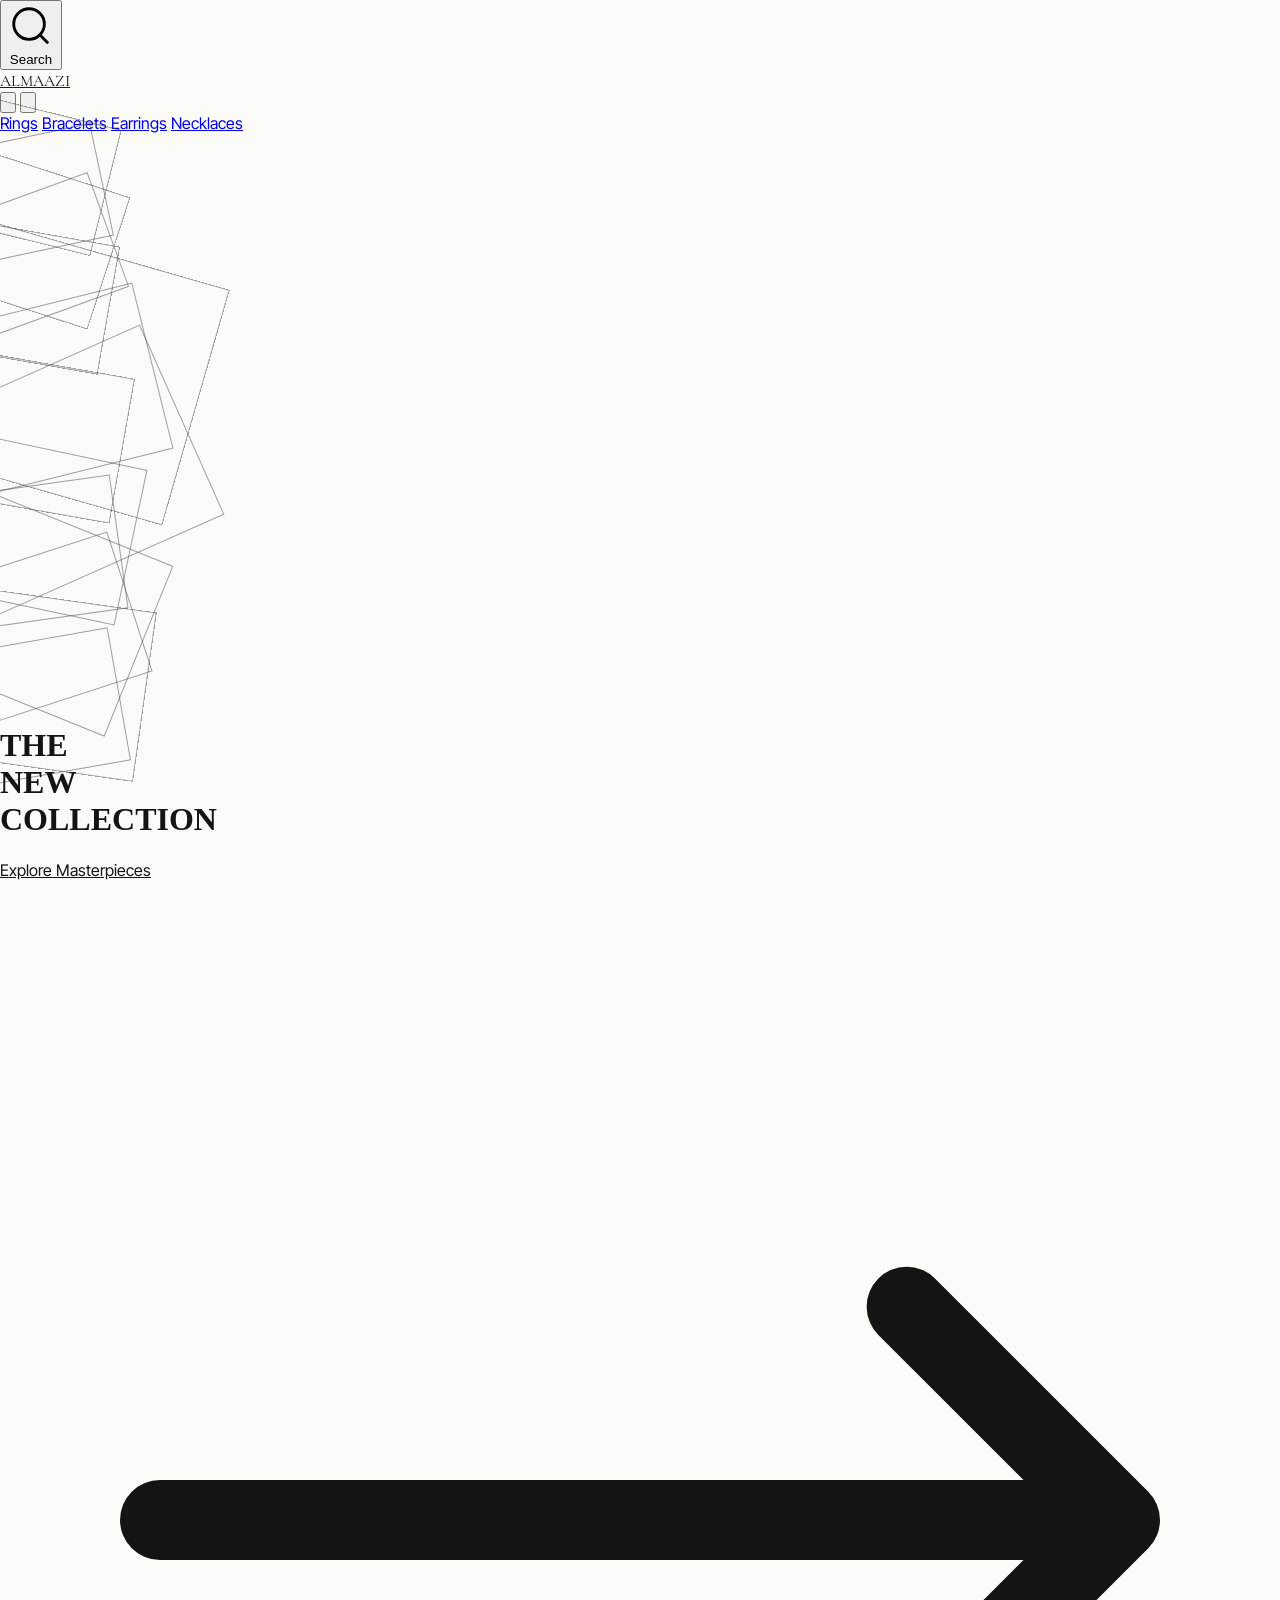
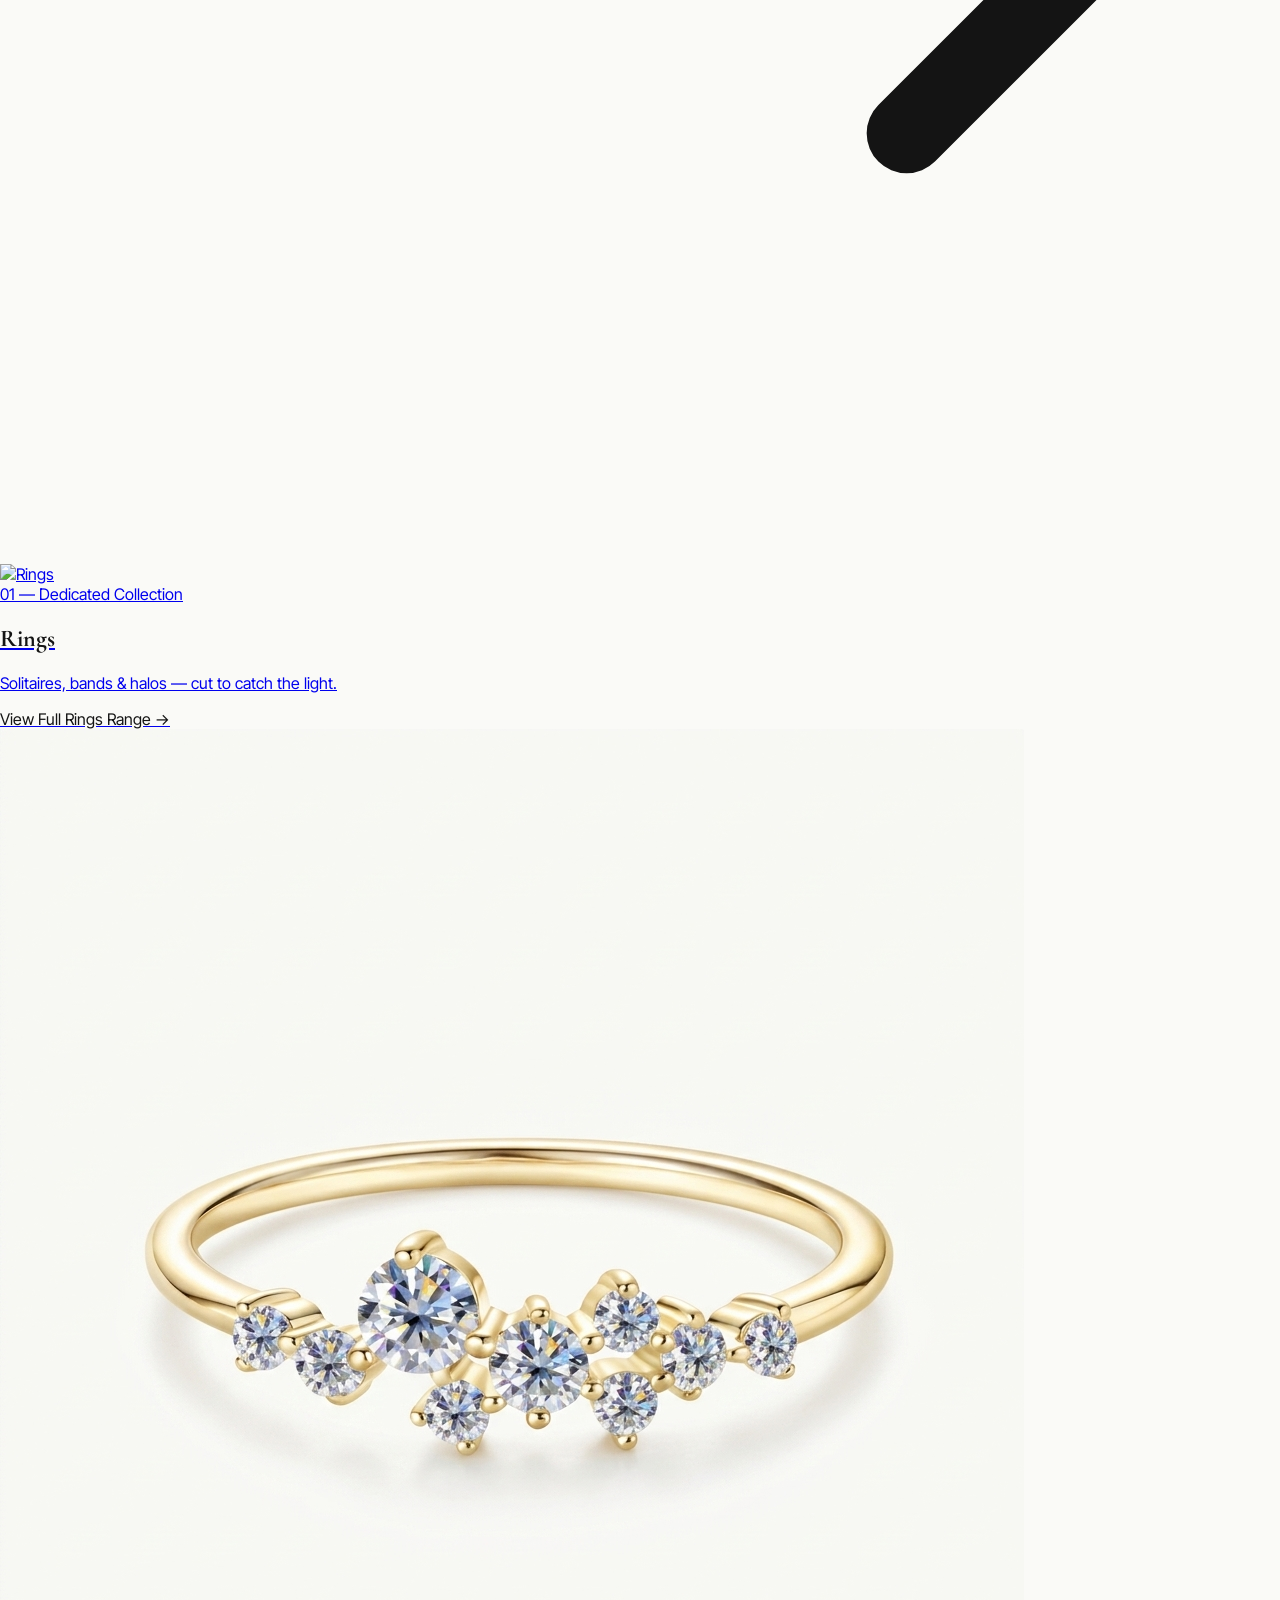
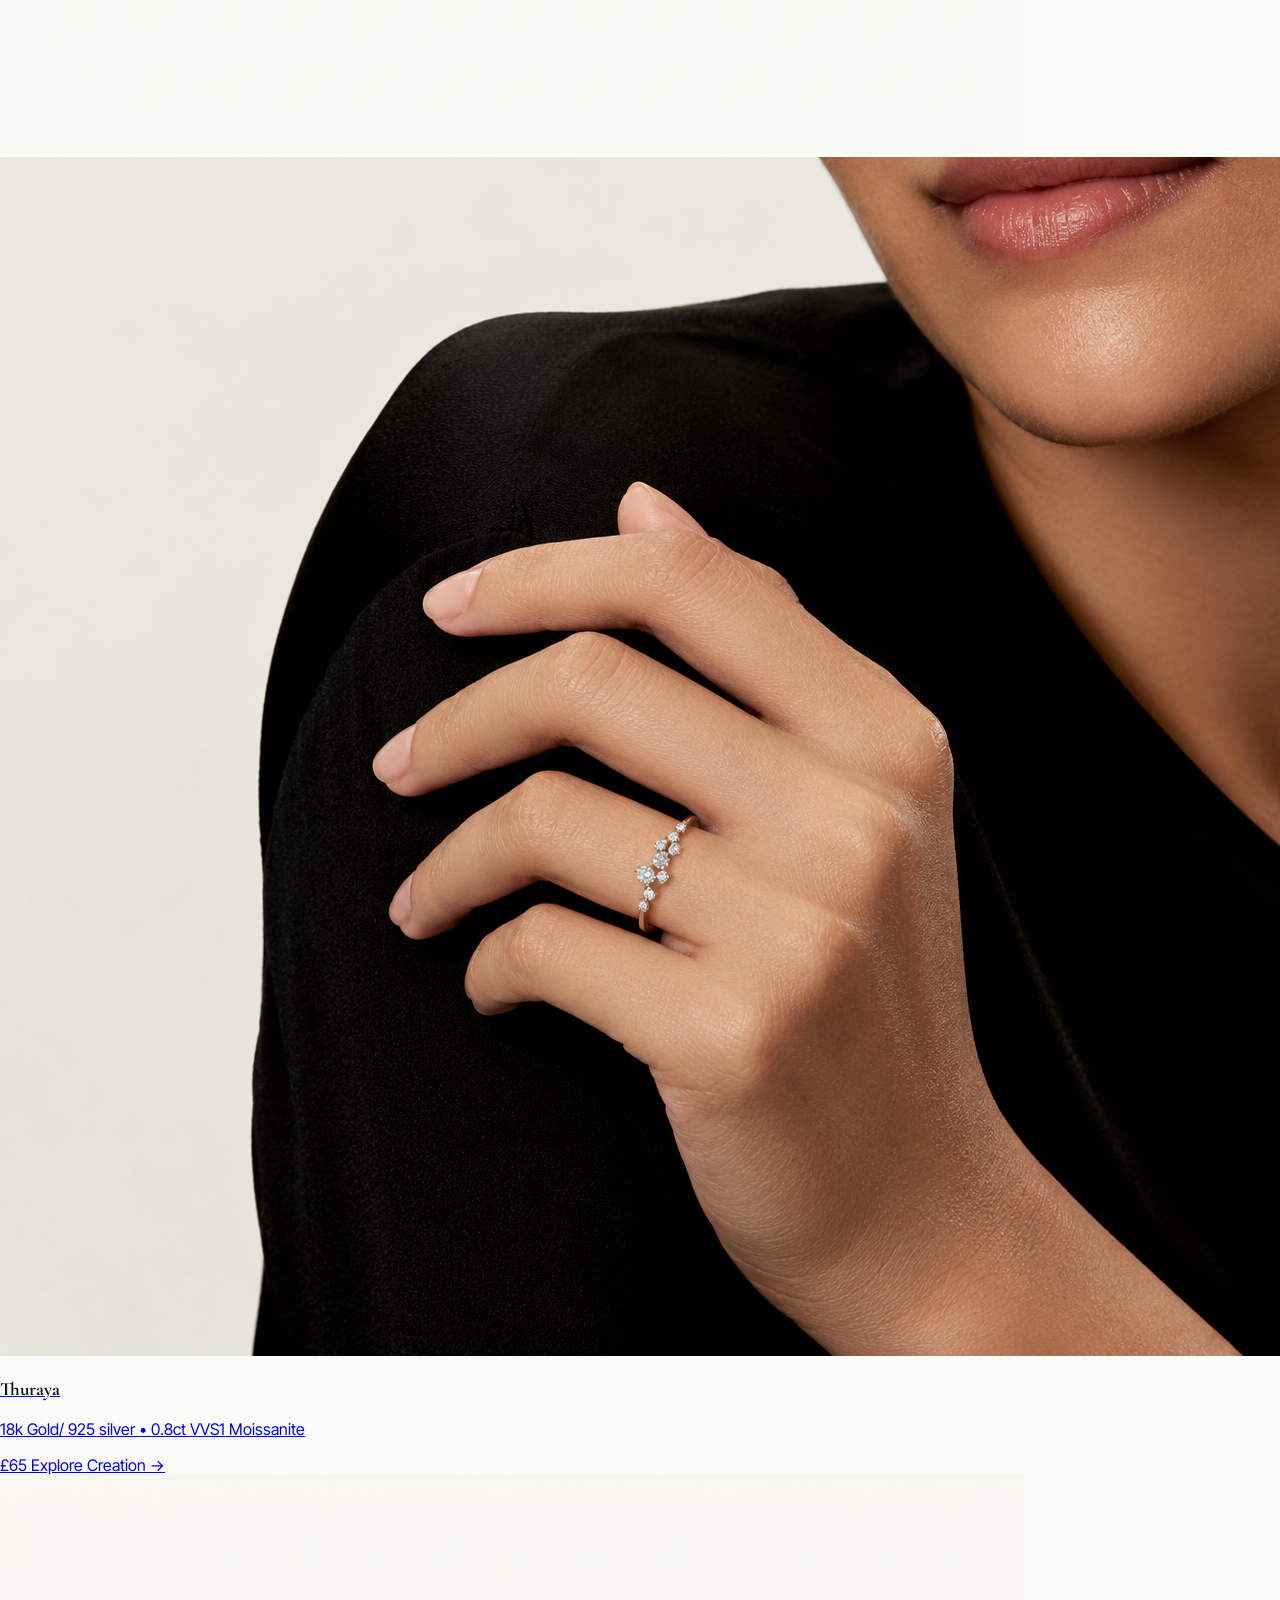
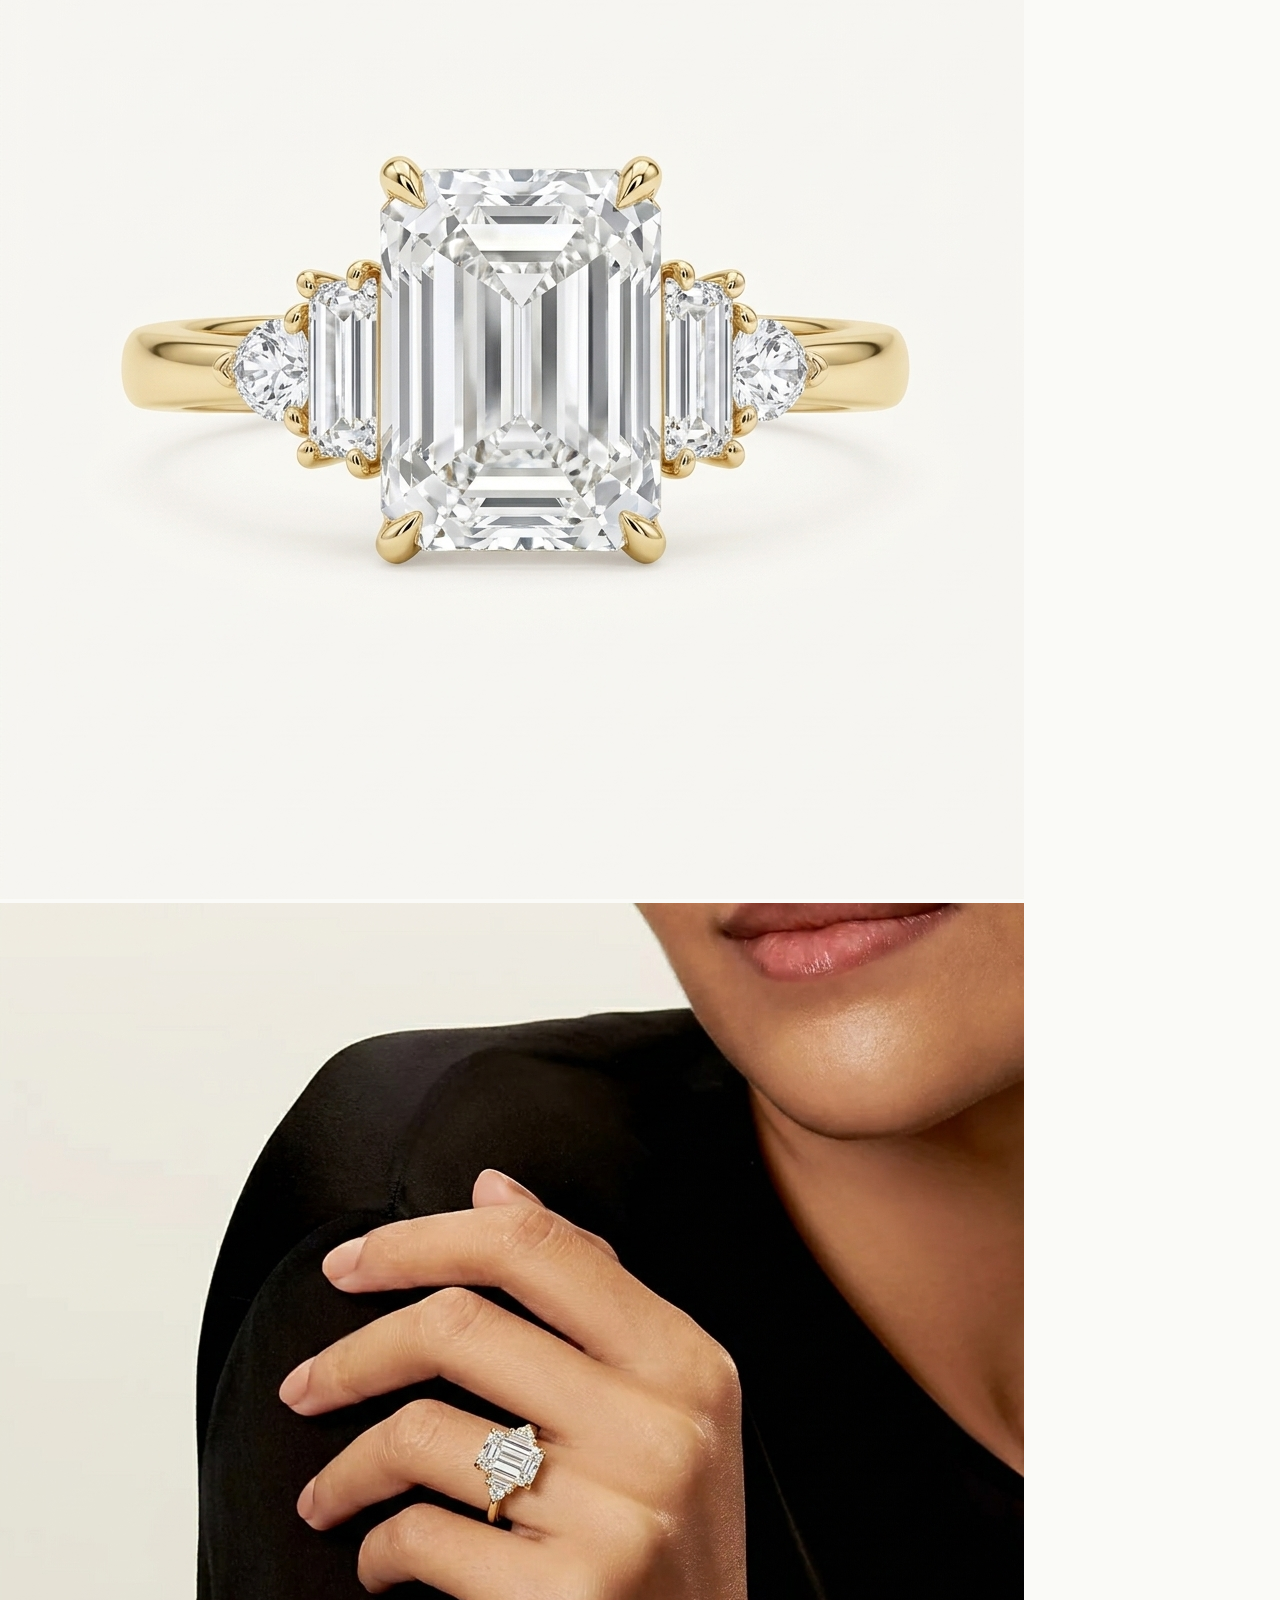
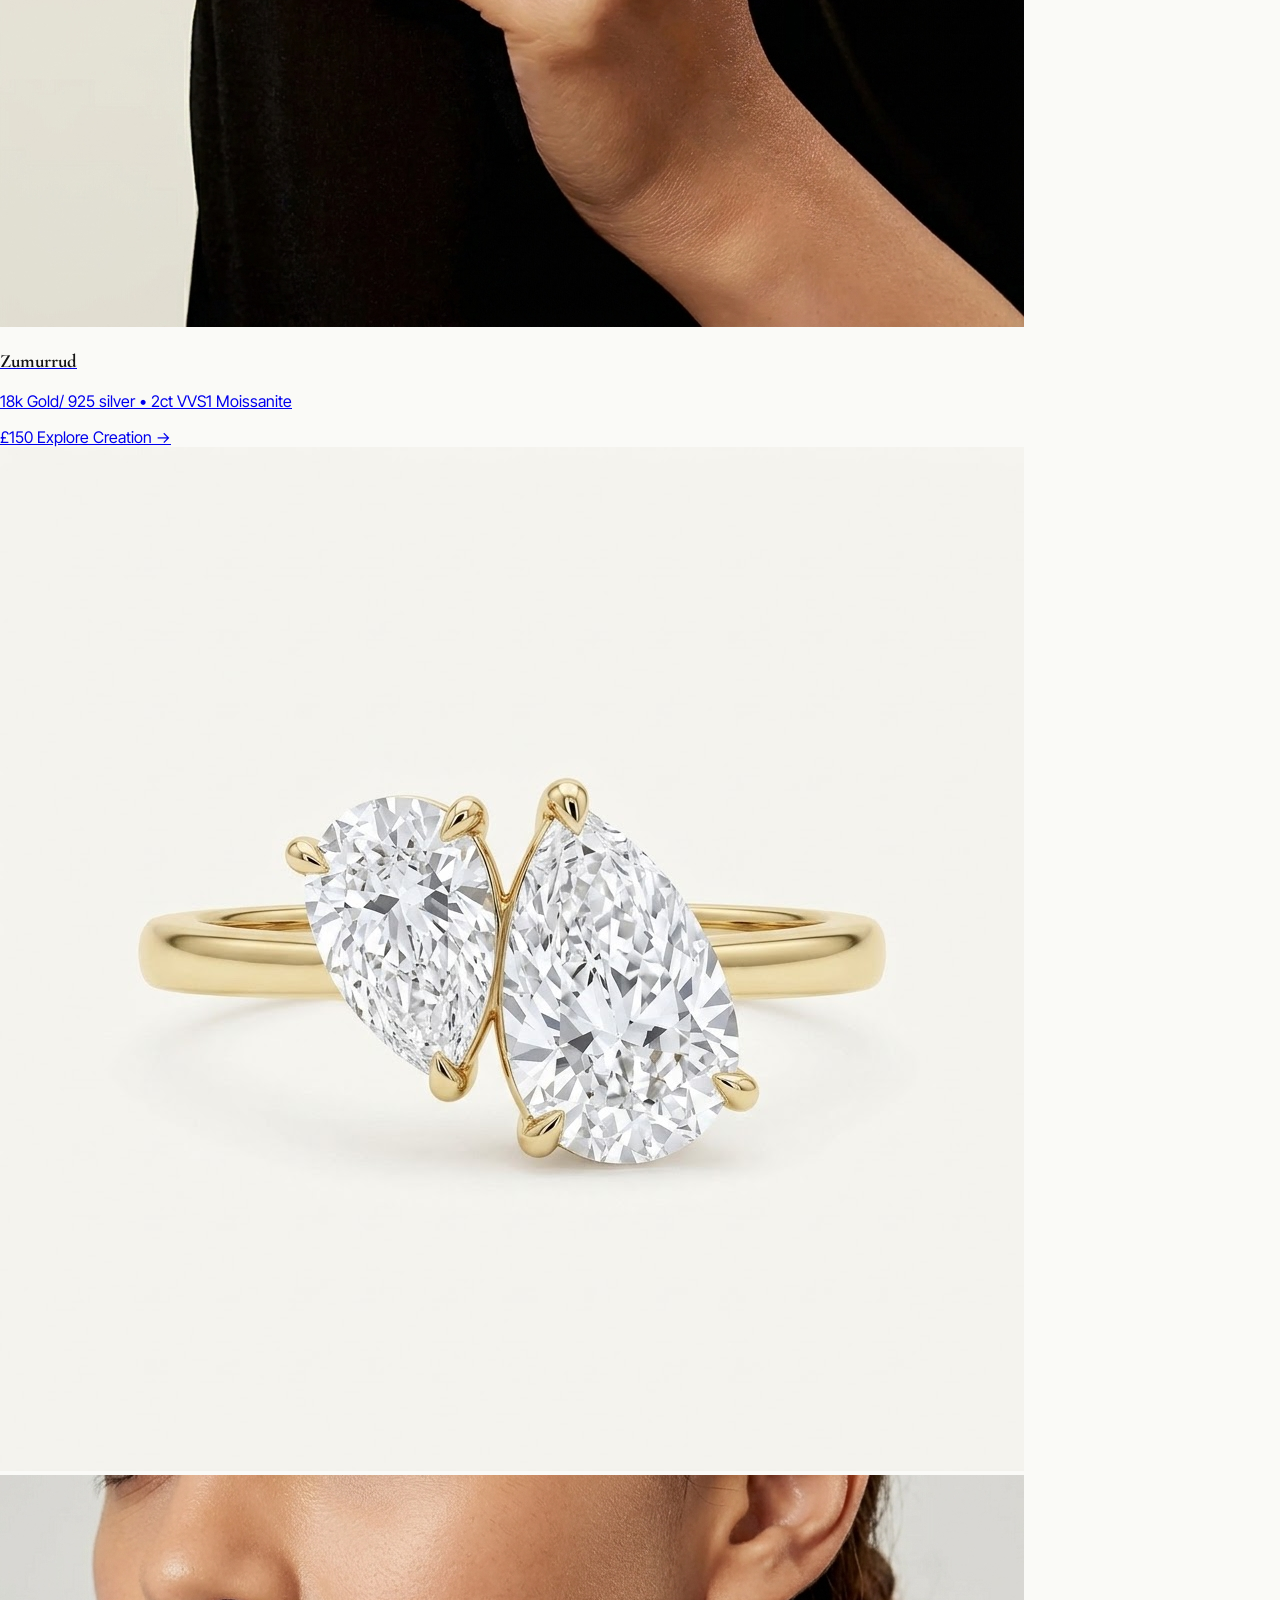
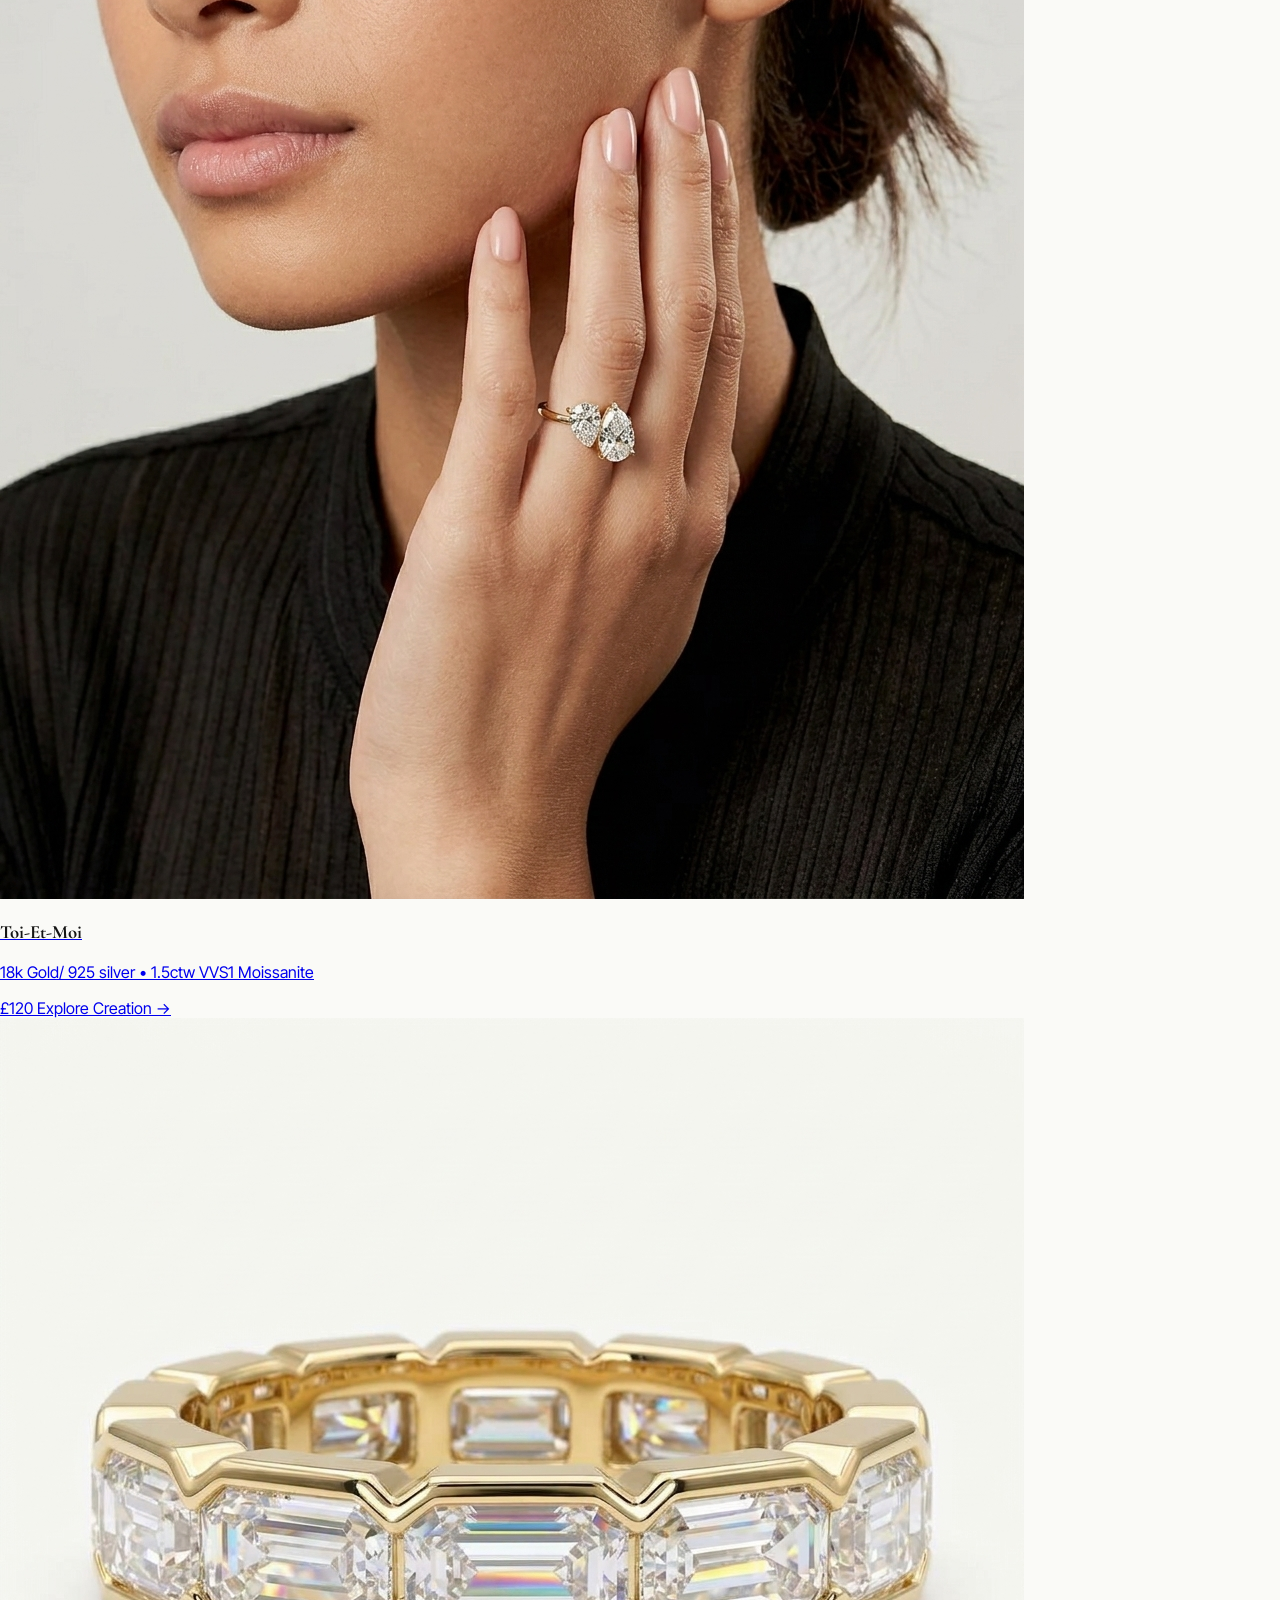
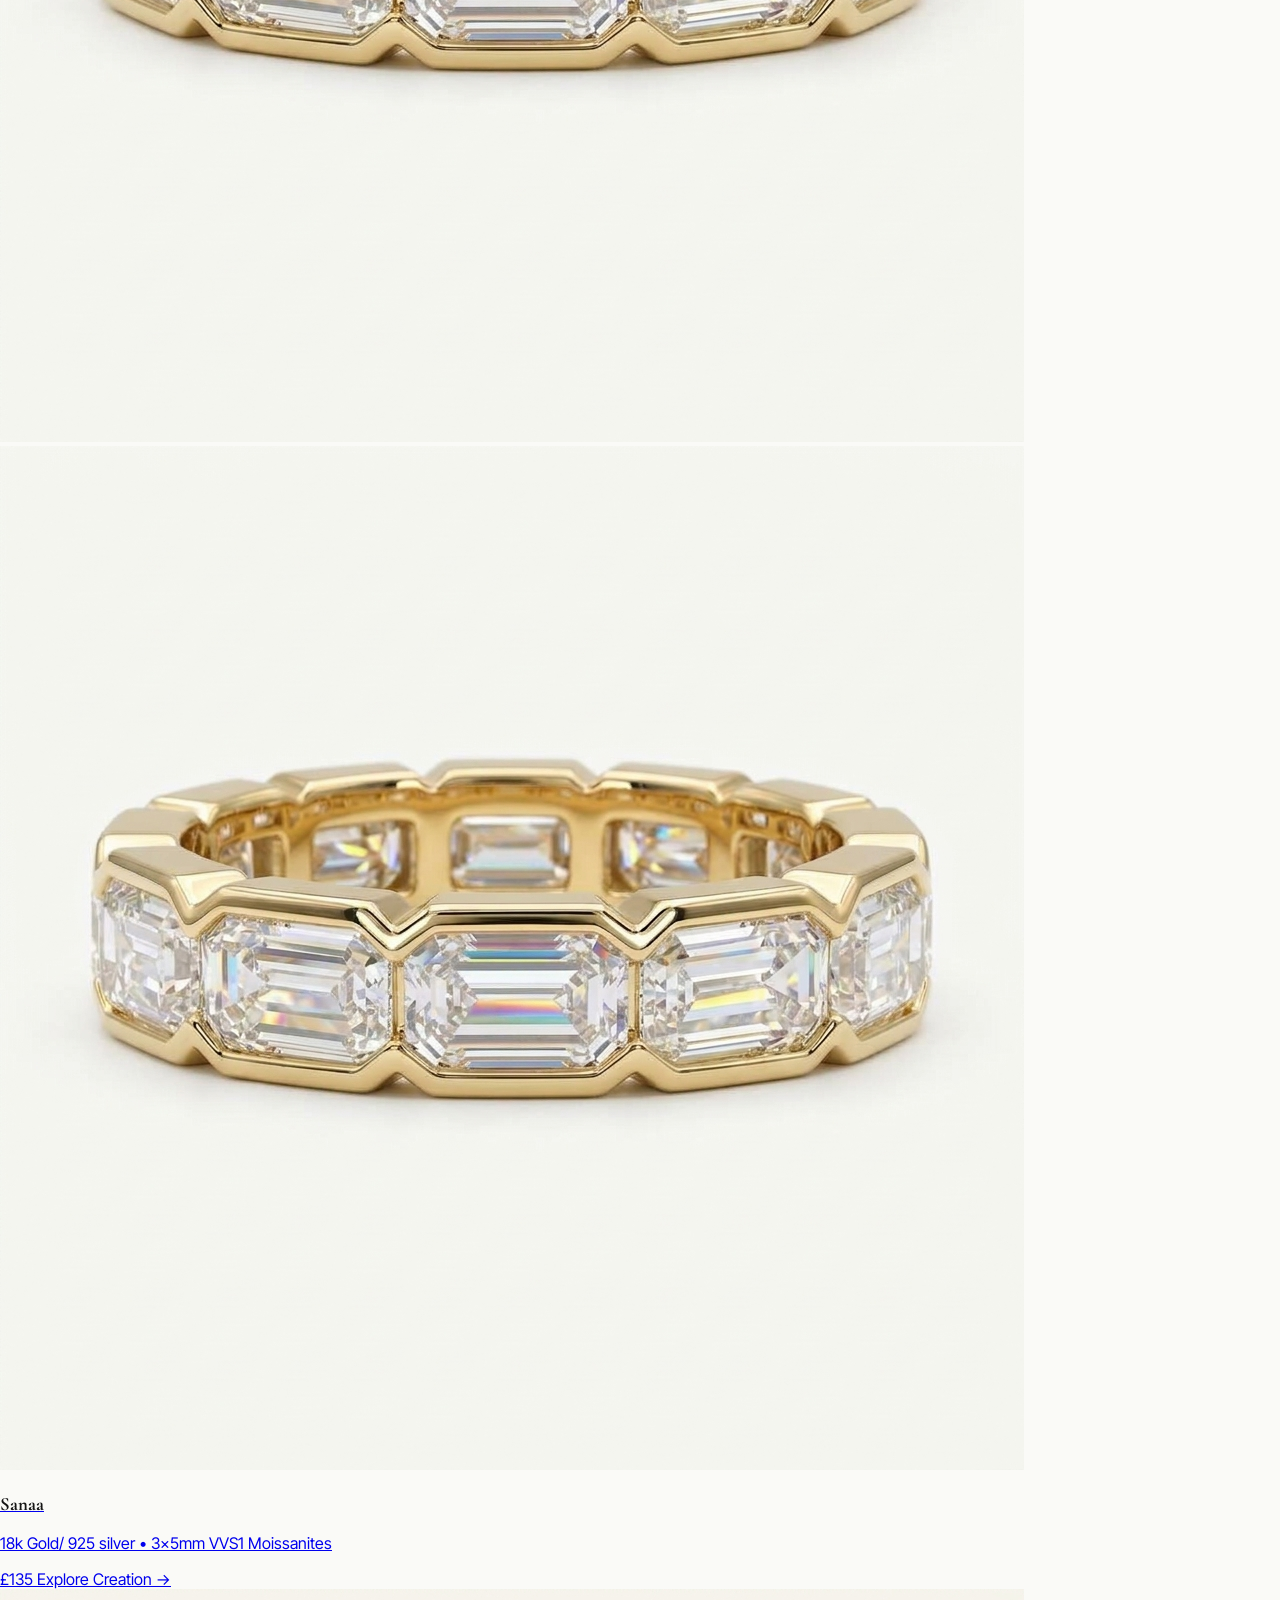
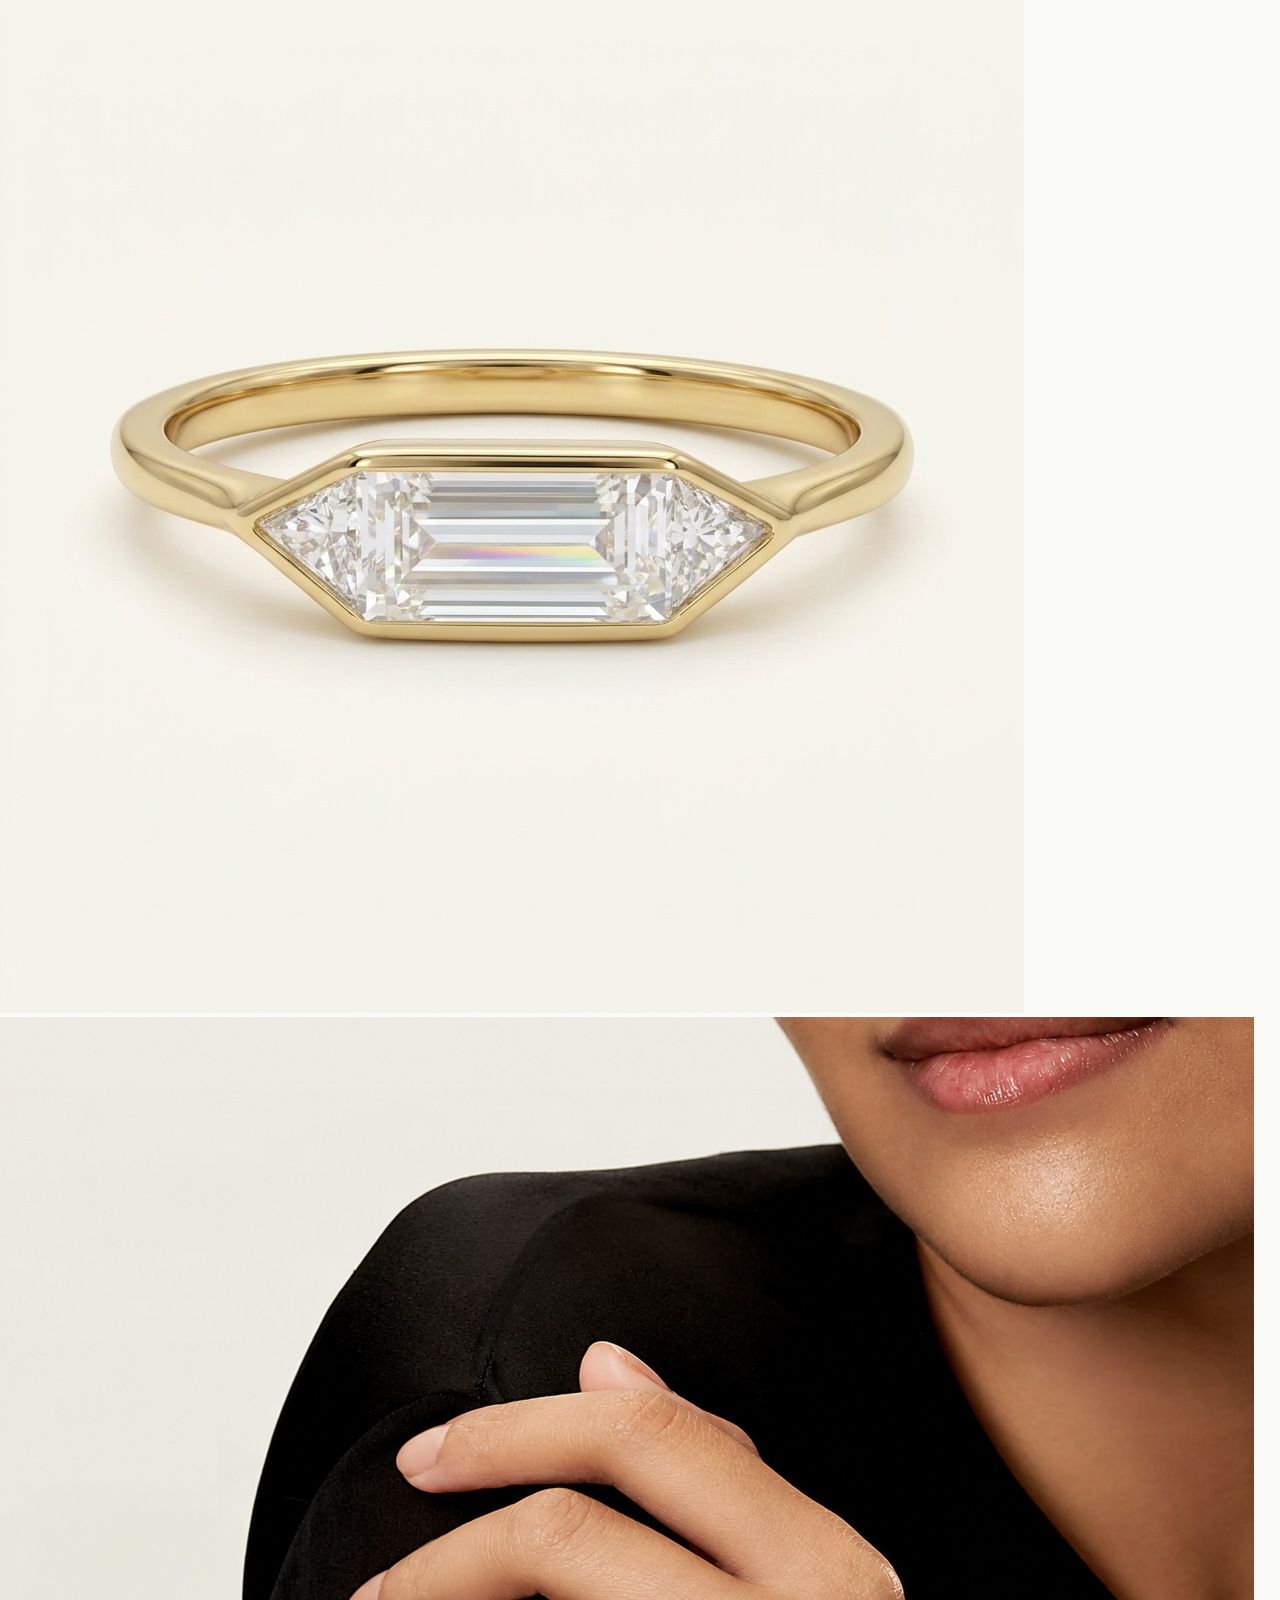
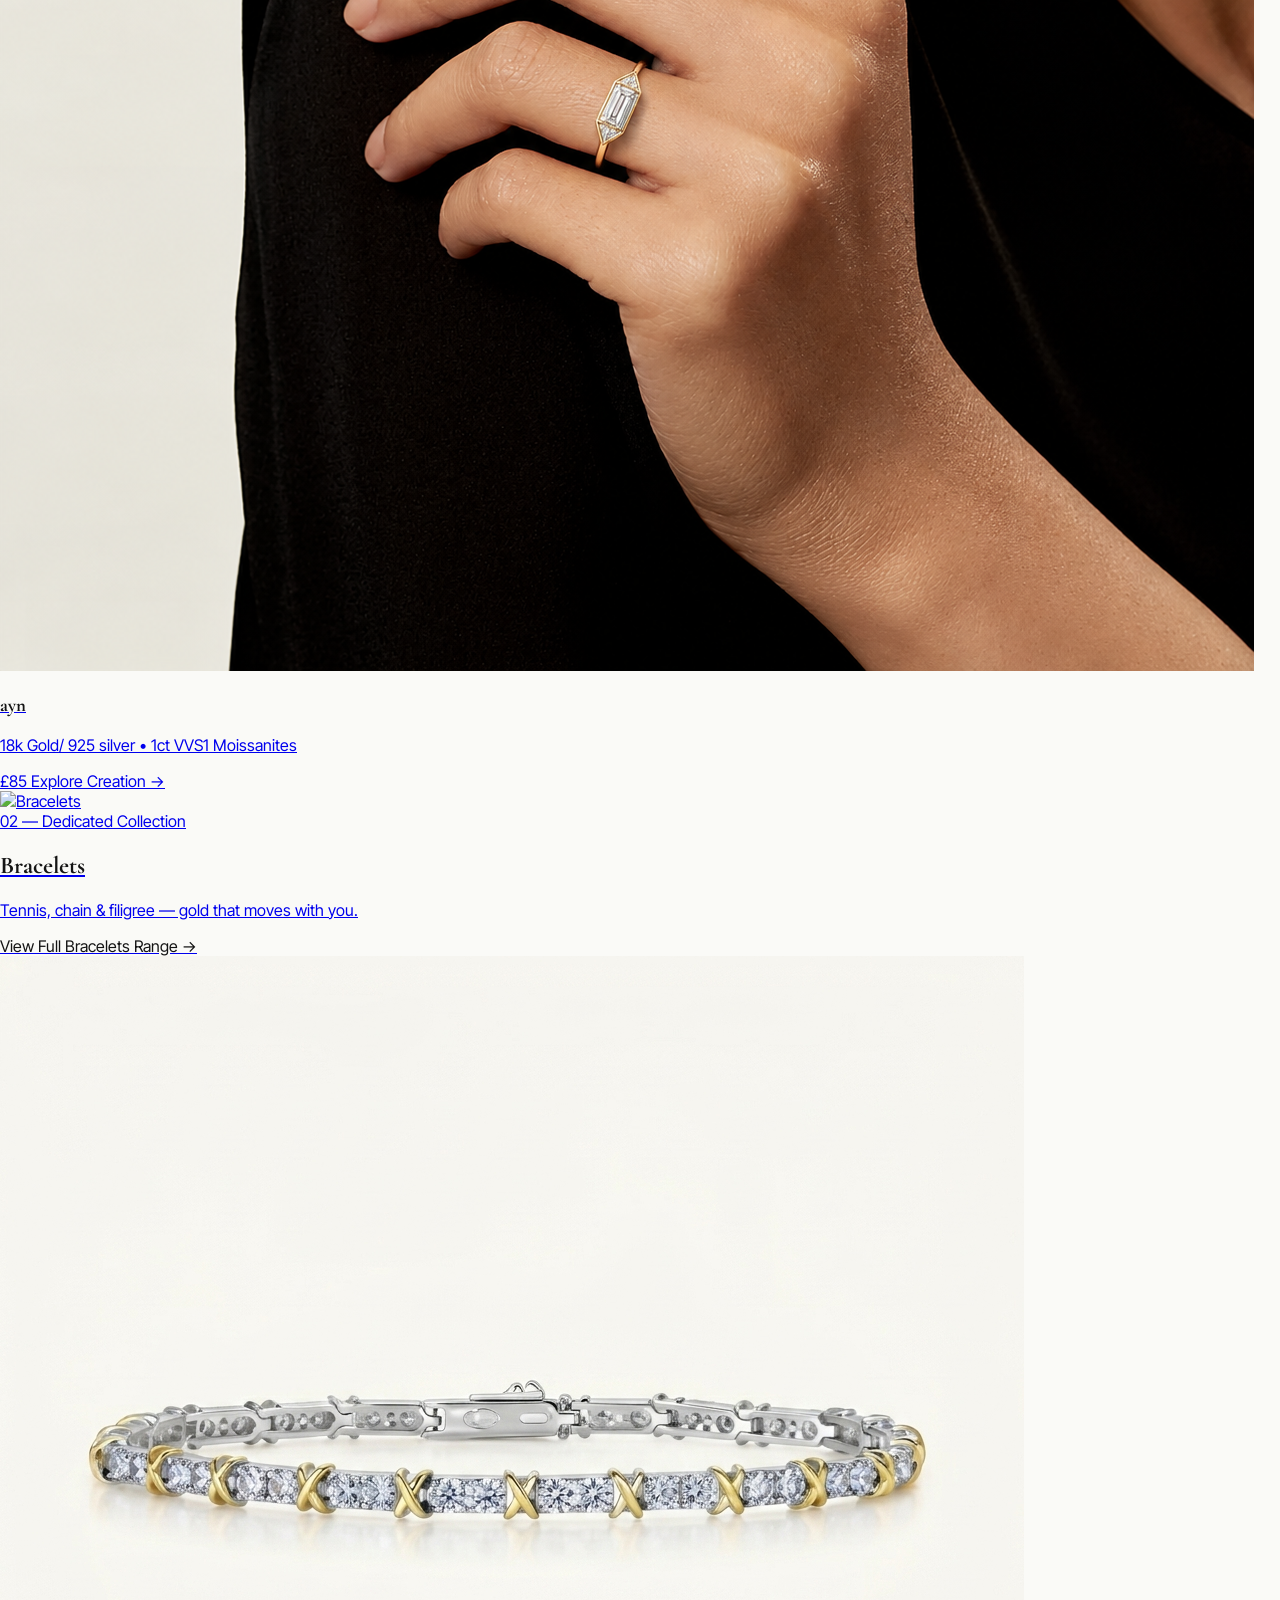
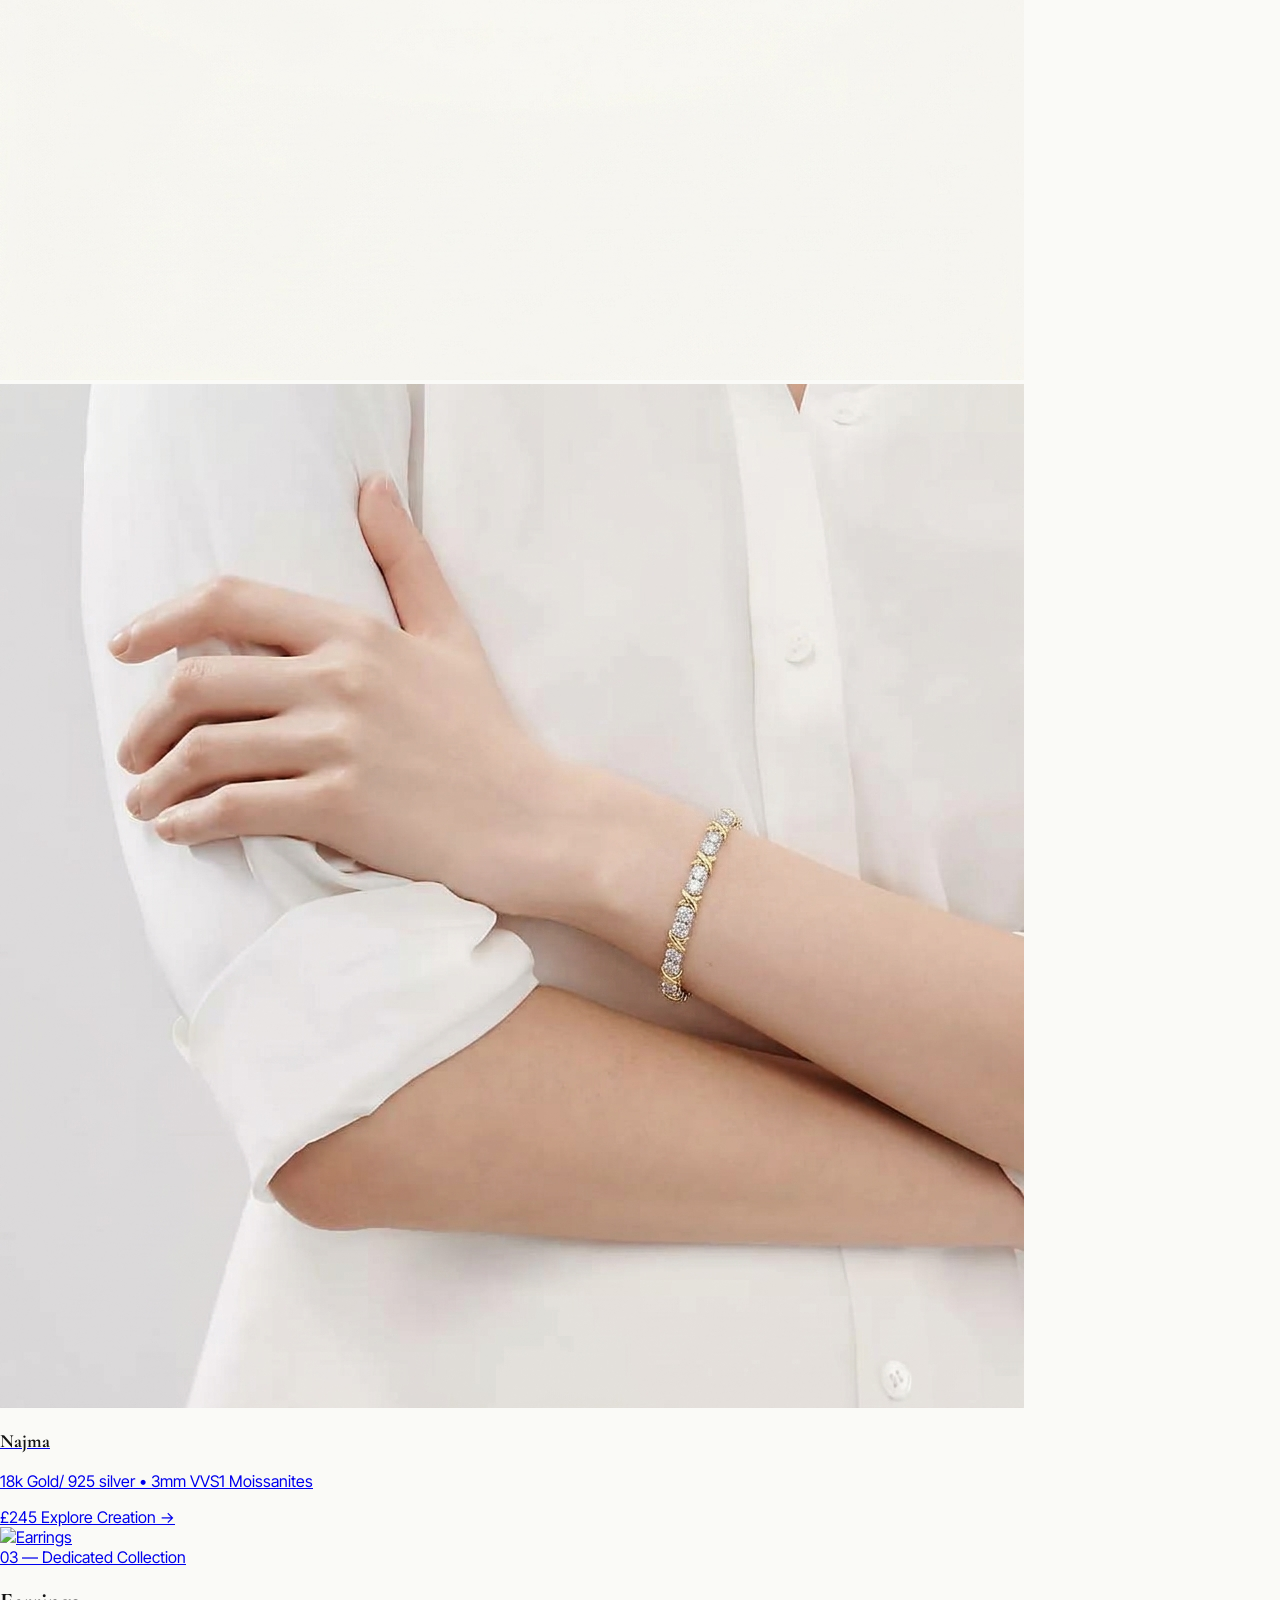
==== commit 756ab0b9: "Add expandable navbar and preloader to index.html" ====
--- a/index.html
+++ b/index.html
@@ -38,6 +38,7 @@
 </head>
 <body id="top" class="min-h-screen bg-alabaster font-body text-obsidian antialiased selection:bg-obsidian/10">
 
+  <!-- PRELOADER -->
   <div id="diamond-preloader" class="fixed inset-0 z-[100] bg-alabaster flex flex-col items-center justify-center p-6 select-none">
     <div class="flex flex-col items-center w-full max-w-lg text-center px-4">
       <div class="relative w-full flex items-center justify-center">
@@ -57,53 +58,64 @@
     </div>
   </div>
 
-  <div class="fixed top-0 inset-x-0 z-50 px-3 sm:px-6 lg:px-10 pt-3 sm:pt-4 pointer-events-none">
-    <nav class="pointer-events-auto glass squircle flex items-center justify-between pl-4 sm:pl-5 pr-2 sm:pr-4 py-2 sm:py-3 transition-all duration-300">
-      <a href="javascript:void(0)" onclick="replayPreloader()" class="flex items-center shrink-0 cursor-pointer" title="Replay ALMAAZI Loading Animation">
-        <img src="https://media.base44.com/images/public/user_6a2fba2de916b5d1d1a37da5/f253d3430_image.png" alt="ALMAAZI" class="h-7 sm:h-9 w-auto hover:opacity-80 transition-opacity" style="filter: invert(1); mix-blend-mode: multiply;" draggable="false" />
-      </a>
-
-      <div class="hidden md:flex items-center gap-1">
-        <a href="#rings" class="relative px-4 py-2 text-[13px] uppercase tracking-[0.14em] text-obsidian/80 hover:text-obsidian transition-colors group">
-          Rings
-          <span class="pointer-events-none absolute inset-x-3 -bottom-0.5 h-px scale-x-0 group-hover:scale-x-100 origin-center transition-transform duration-500 bg-obsidian/40"></span>
-        </a>
-        <a href="#bracelets" class="relative px-4 py-2 text-[13px] uppercase tracking-[0.14em] text-obsidian/80 hover:text-obsidian transition-colors group">
-          Bracelets
-          <span class="pointer-events-none absolute inset-x-3 -bottom-0.5 h-px scale-x-0 group-hover:scale-x-100 origin-center transition-transform duration-500 bg-obsidian/40"></span>
-        </a>
-        <a href="#earrings" class="relative px-4 py-2 text-[13px] uppercase tracking-[0.14em] text-obsidian/80 hover:text-obsidian transition-colors group">
-          Earrings
-          <span class="pointer-events-none absolute inset-x-3 -bottom-0.5 h-px scale-x-0 group-hover:scale-x-100 origin-center transition-transform duration-500 bg-obsidian/40"></span>
-        </a>
-        <a href="#necklaces" class="relative px-4 py-2 text-[13px] uppercase tracking-[0.14em] text-obsidian/80 hover:text-obsidian transition-colors group">
-          Necklaces
-          <span class="pointer-events-none absolute inset-x-3 -bottom-0.5 h-px scale-x-0 group-hover:scale-x-100 origin-center transition-transform duration-500 bg-obsidian/40"></span>
-        </a>
-      </div>
-
-      <div class="flex items-center gap-0.5 sm:gap-1">
-        <button onclick="openCartDrawer()" aria-label="Shopping bag" class="relative grid place-items-center h-10 w-10 sm:h-11 sm:w-11 rounded-full hover:bg-obsidian/10 transition-colors">
-          <svg class="h-[18px] w-[18px] text-obsidian" viewBox="0 0 24 24" fill="none" stroke="currentColor" stroke-width="1.5">
-            <path d="M6 2 3 6v14a2 2 0 0 0 2 2h14a2 2 0 0 0 2-2V6l-3-4Z" />
-            <path d="M3 6h18" />
-            <path d="M16 10a4 4 0 0 1-8 0" />
-          </svg>
-          <span id="cart-count-badge" class="absolute top-0.5 right-0.5 grid place-items-center min-w-[18px] h-[18px] px-1 rounded-full bg-obsidian text-alabaster text-[10px] font-medium leading-none hidden">0</span>
-        </button>
-
-        <button onclick="toggleMobileMenu(true)" aria-label="Open menu" class="md:hidden grid place-items-center h-10 w-10 sm:h-11 sm:w-11 rounded-full hover:bg-obsidian/10 transition-colors">
-          <svg class="h-5 w-5 text-obsidian" viewBox="0 0 24 24" fill="none" stroke="currentColor" stroke-width="1.5">
-            <line x1="4" x2="20" y1="12" y2="12" />
-            <line x1="4" x2="20" y1="6" y2="6" />
-            <line x1="4" x2="20" y1="18" y2="18" />
-          </svg>
-        </button>
-      </div>
+  <!-- TIFFANY-STYLE EXPANDABLE & COLLAPSING NAVBAR -->
+  <div id="site-nav-container" class="fixed top-0 inset-x-0 z-50 transition-all duration-300 pointer-events-none px-3 sm:px-6 lg:px-10 pt-3 sm:pt-4">
+    <nav id="main-navbar" class="pointer-events-auto bg-alabaster/95 backdrop-blur-md border border-obsidian/10 shadow-sm transition-all duration-300 px-6 py-4 flex flex-col justify-between" style="border-radius: 2rem;">
+      
+      <!-- Top Row: Left Search | Centered Logo | Right Actions -->
+      <div class="relative flex items-center justify-between w-full transition-all duration-300" id="nav-top-row">
+        
+        <!-- Left: Search Link -->
+        <div class="flex items-center gap-4 text-[11px] uppercase tracking-[0.18em] text-obsidian/70">
+          <button onclick="alert('Search coming soon');" class="hover:text-obsidian flex items-center gap-1.5 transition-colors">
+            <svg class="h-4 w-4" viewBox="0 0 24 24" fill="none" stroke="currentColor" stroke-width="1.5"><circle cx="11" cy="11" r="8"/><path d="m21 21-4.3-4.3"/></svg>
+            <span class="hidden md:inline">Search</span>
+          </button>
+        </div>
+
+        <!-- Center: ALMAAZI Serif Logo -->
+        <div class="absolute left-1/2 -translate-x-1/2 flex items-center justify-center">
+          <a href="javascript:void(0)" onclick="replayPreloader()" class="cursor-pointer block transition-transform duration-300" id="nav-logo-link" title="Replay ALMAAZI Loading Animation">
+            <span id="nav-logo-text" class="font-heading text-xl sm:text-2xl md:text-3xl tracking-[0.38em] text-obsidian font-medium uppercase transition-all duration-300 block text-center pl-[0.38em]">
+              ALMAAZI
+            </span>
+          </a>
+        </div>
+
+        <!-- Right: Shopping Bag & Mobile Hamburger -->
+        <div class="flex items-center gap-3">
+          <button onclick="openCartDrawer()" aria-label="Shopping bag" class="relative flex items-center gap-1.5 text-[11px] uppercase tracking-[0.18em] text-obsidian/80 hover:text-obsidian transition-colors py-1 px-2 rounded-full hover:bg-obsidian/5">
+            <svg class="h-[18px] w-[18px] text-obsidian" viewBox="0 0 24 24" fill="none" stroke="currentColor" stroke-width="1.5">
+              <path d="M6 2 3 6v14a2 2 0 0 0 2 2h14a2 2 0 0 0 2-2V6l-3-4Z" />
+              <path d="M3 6h18" />
+              <path d="M16 10a4 4 0 0 1-8 0" />
+            </svg>
+            <span id="cart-count-badge" class="grid place-items-center min-w-[18px] h-[18px] px-1 rounded-full bg-obsidian text-alabaster text-[10px] font-medium leading-none hidden">0</span>
+          </button>
+
+          <button onclick="toggleMobileMenu(true)" aria-label="Open menu" class="md:hidden grid place-items-center h-10 w-10 rounded-full hover:bg-obsidian/10 transition-colors text-obsidian">
+            <svg class="h-5 w-5" viewBox="0 0 24 24" fill="none" stroke="currentColor" stroke-width="1.5">
+              <line x1="4" x2="20" y1="12" y2="12" />
+              <line x1="4" x2="20" y1="6" y2="6" />
+              <line x1="4" x2="20" y1="18" y2="18" />
+            </svg>
+          </button>
+        </div>
+
+      </div>
+
+      <!-- Bottom Row: Centered Category Links -->
+      <div id="nav-category-row" class="hidden md:flex items-center justify-center gap-8 pt-3 mt-3 border-t border-obsidian/10 transition-all duration-300 opacity-100 max-h-20 overflow-hidden">
+        <a href="#rings" class="text-[12px] uppercase tracking-[0.22em] text-obsidian/75 hover:text-obsidian transition-colors font-medium">Rings</a>
+        <a href="#bracelets" class="text-[12px] uppercase tracking-[0.22em] text-obsidian/75 hover:text-obsidian transition-colors font-medium">Bracelets</a>
+        <a href="#earrings" class="text-[12px] uppercase tracking-[0.22em] text-obsidian/75 hover:text-obsidian transition-colors font-medium">Earrings</a>
+        <a href="#necklaces" class="text-[12px] uppercase tracking-[0.22em] text-obsidian/75 hover:text-obsidian transition-colors font-medium">Necklaces</a>
+      </div>
+
     </nav>
   </div>
 
-  <header class="relative px-3 sm:px-6 lg:px-10 pt-32 sm:pt-36 pb-12 overflow-hidden">
+  <header class="relative px-3 sm:px-6 lg:px-10 pt-36 sm:pt-44 pb-12 overflow-hidden">
     <!-- Ambient luxury radial gradient glow behind text -->
     <div class="absolute top-1/4 left-1/2 -translate-x-1/2 -translate-y-1/2 w-[350px] h-[350px] sm:w-[600px] sm:h-[600px] bg-gradient-to-tr from-champagne/60 to-transparent rounded-full blur-3xl pointer-events-none -z-10"></div>
 
@@ -192,7 +204,7 @@
 
       <!-- Luxury Hero Content Layout -->
       <div class="relative z-10 space-y-4">
-       
+        
         <!-- Hero Title -->
         <h1 
           style="font-family: 'Times New Roman', Times, serif;" 
@@ -225,13 +237,9 @@
     <div class="glass squircle p-8 sm:p-12">
       <div class="grid grid-cols-1 md:grid-cols-12 gap-10">
         <div class="md:col-span-5">
-          <img 
-            src="https://media.base44.com/images/public/user_6a2fba2de916b5d1d1a37da5/f253d3430_image.png" 
-            alt="ALMAAZI" 
-            class="h-10 w-auto mb-5" 
-            style="filter: invert(1); mix-blend-mode: multiply;" 
-            draggable="false"
-          />
+          <span class="font-heading text-3xl tracking-[0.3em] text-obsidian font-medium block mb-4 uppercase">
+            ALMAAZI
+          </span>
           <p class="font-heading text-2xl sm:text-3xl leading-snug text-obsidian max-w-sm">
             Handcrafted luxury jewellery, made to be worn for a lifetime.
           </p>
@@ -313,12 +321,7 @@
     <div class="mobile-drawer-panel absolute right-0 top-0 h-full w-[85%] max-w-xs bg-alabaster/95 backdrop-blur-2xl border-l border-obsidian/10 p-6 sm:p-8 flex flex-col justify-between translate-x-full transition-transform duration-300 ease-out shadow-2xl">
       <div class="space-y-6">
         <div class="flex justify-between items-center pb-5 border-b border-obsidian/10">
-          <img 
-            src="https://media.base44.com/images/public/user_6a2fba2de916b5d1d1a37da5/f253d3430_image.png" 
-            alt="ALMAAZI" 
-            class="h-7 w-auto" 
-            style="filter: invert(1); mix-blend-mode: multiply;" 
-          />
+          <span class="font-heading text-xl tracking-[0.3em] text-obsidian font-medium uppercase">ALMAAZI</span>
           <button onclick="toggleMobileMenu(false)" aria-label="Close menu" class="h-10 w-10 grid place-items-center rounded-full hover:bg-obsidian/10 text-obsidian/60 hover:text-obsidian">
             <svg class="h-5 w-5" viewBox="0 0 24 24" fill="none" stroke="currentColor" stroke-width="1.5"><path d="M18 6 6 18M6 6l12 12"/></svg>
           </button>
@@ -339,5 +342,48 @@
   </div>
 
   <script src="assets/js/app.js?v=6.0"></script>
+  
+  <!-- NAVBAR COLLAPSE SCROLL HANDLER -->
+  <script>
+    function initNavbarScroll() {
+      const navbar = document.getElementById("main-navbar");
+      const categoryRow = document.getElementById("nav-category-row");
+      const logoText = document.getElementById("nav-logo-text");
+      
+      if (!navbar) return;
+
+      window.addEventListener("scroll", () => {
+        const scrollY = window.scrollY || window.pageYOffset;
+        
+        if (scrollY > 50) {
+          // Compact collapsed state
+          navbar.classList.add("py-2", "px-4", "shadow-md");
+          navbar.classList.remove("py-4", "px-6");
+          if (categoryRow) {
+            categoryRow.classList.add("opacity-0", "max-h-0", "pt-0", "mt-0", "border-none");
+            categoryRow.classList.remove("pt-3", "mt-3", "border-t");
+          }
+          if (logoText) {
+            logoText.classList.add("text-lg", "sm:text-xl");
+            logoText.classList.remove("text-xl", "sm:text-2xl", "md:text-3xl");
+          }
+        } else {
+          // Expanded top state
+          navbar.classList.remove("py-2", "px-4", "shadow-md");
+          navbar.classList.add("py-4", "px-6");
+          if (categoryRow) {
+            categoryRow.classList.remove("opacity-0", "max-h-0", "pt-0", "mt-0", "border-none");
+            categoryRow.classList.add("pt-3", "mt-3", "border-t");
+          }
+          if (logoText) {
+            logoText.classList.remove("text-lg", "sm:text-xl");
+            logoText.classList.add("text-xl", "sm:text-2xl", "md:text-3xl");
+          }
+        }
+      }, { passive: true });
+    }
+
+    document.addEventListener("DOMContentLoaded", initNavbarScroll);
+  </script>
 </body>
 </html>
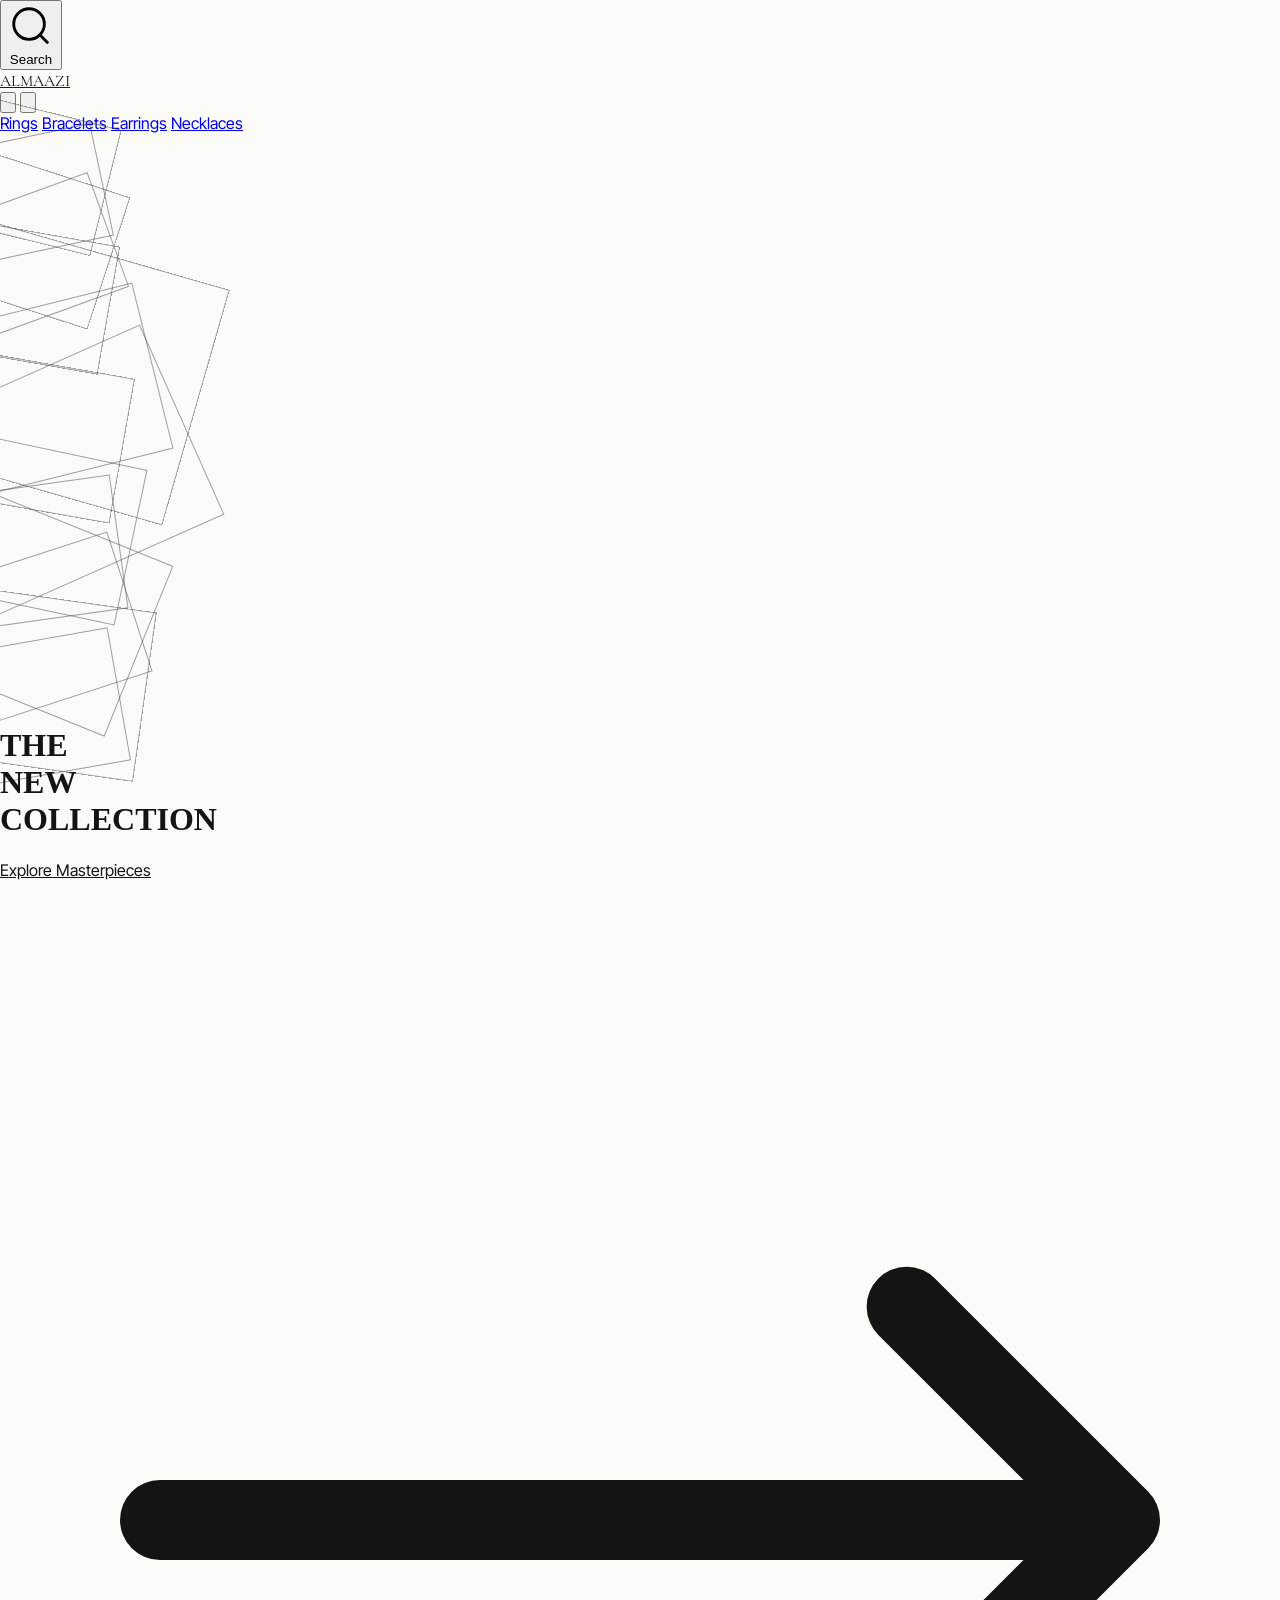
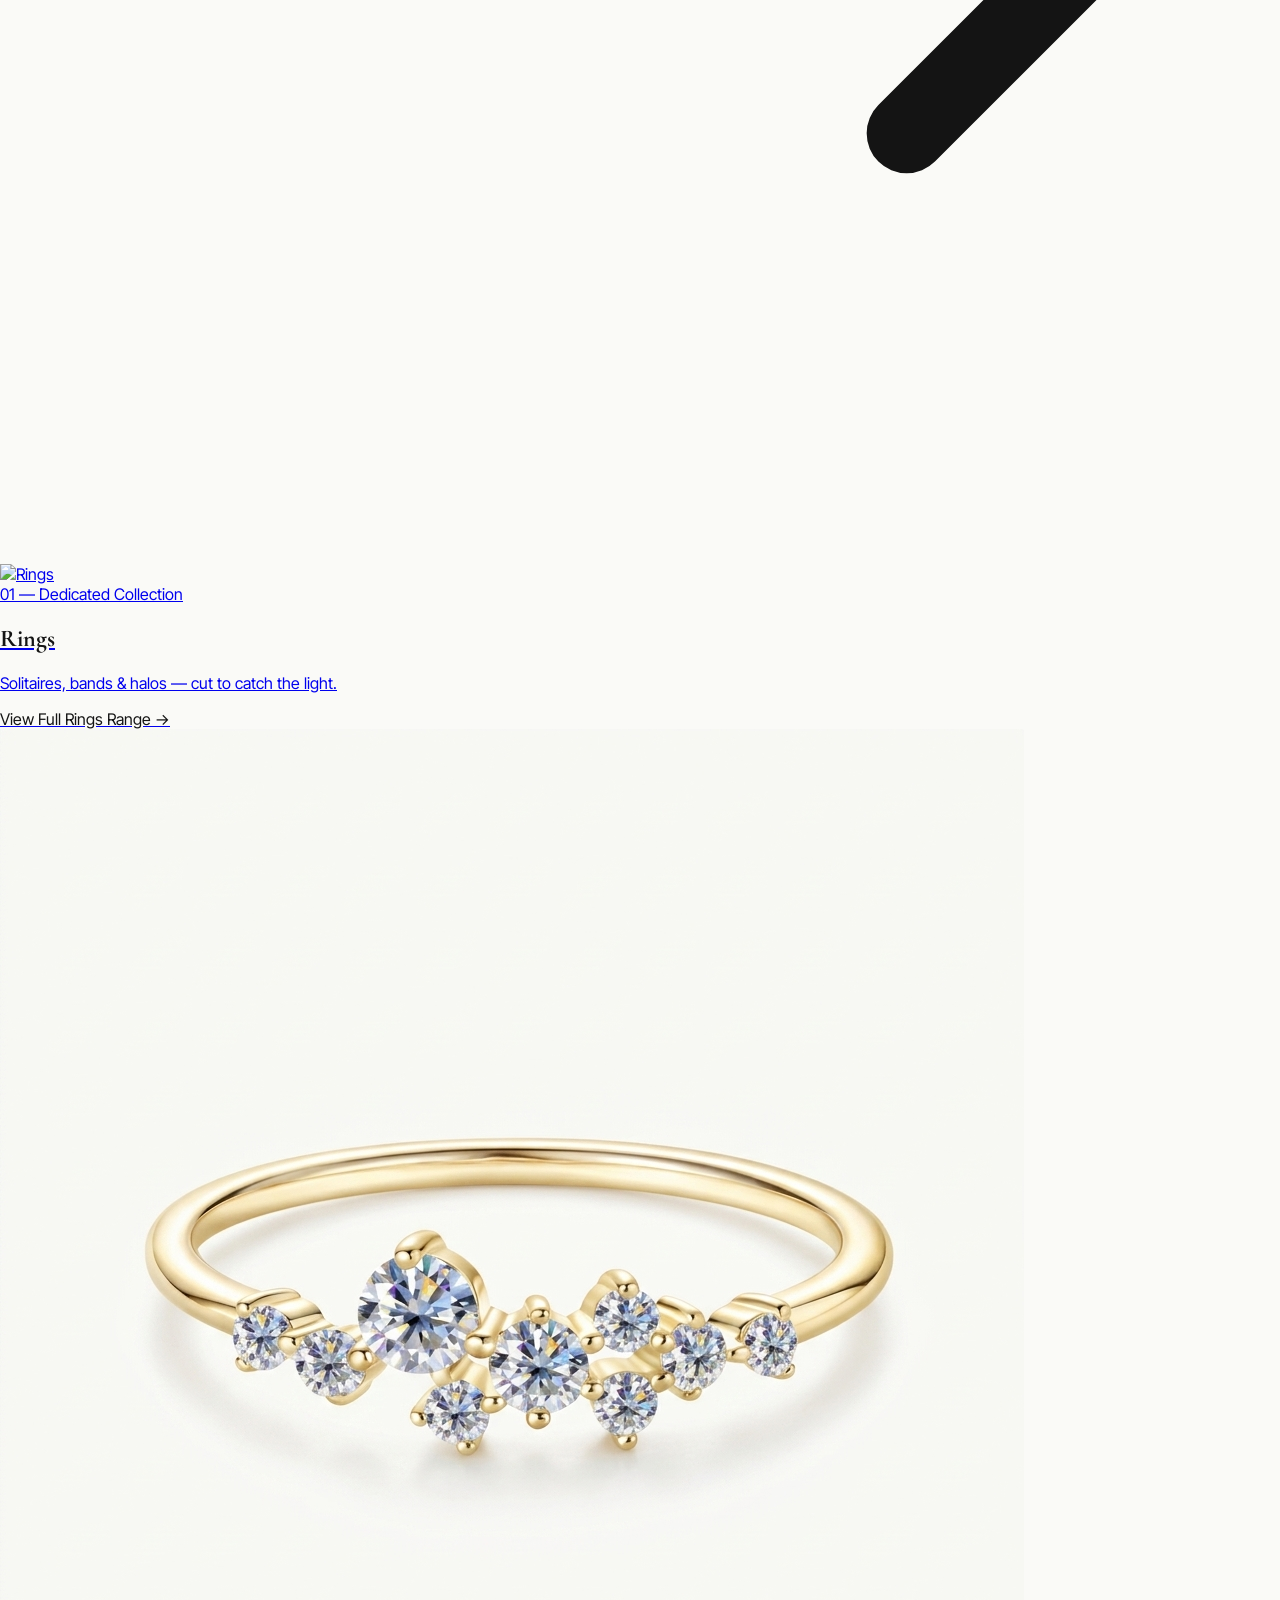
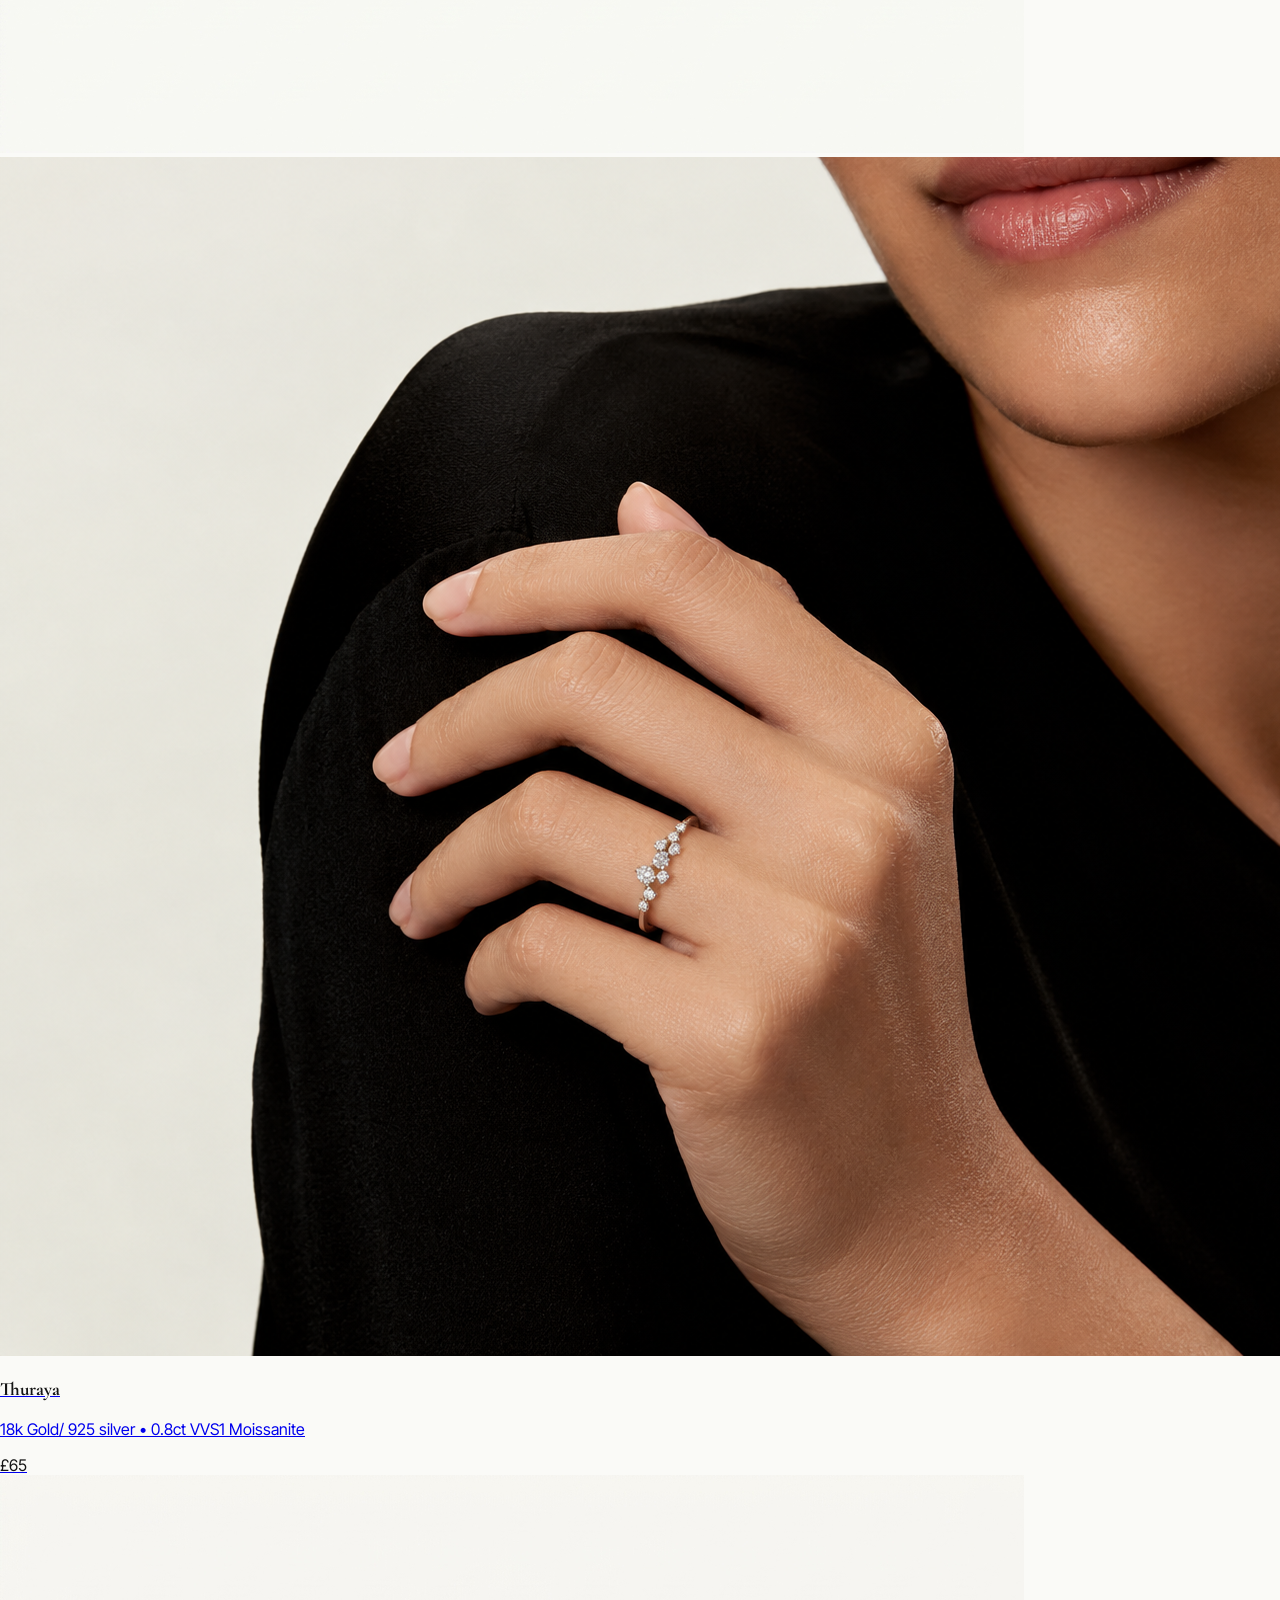
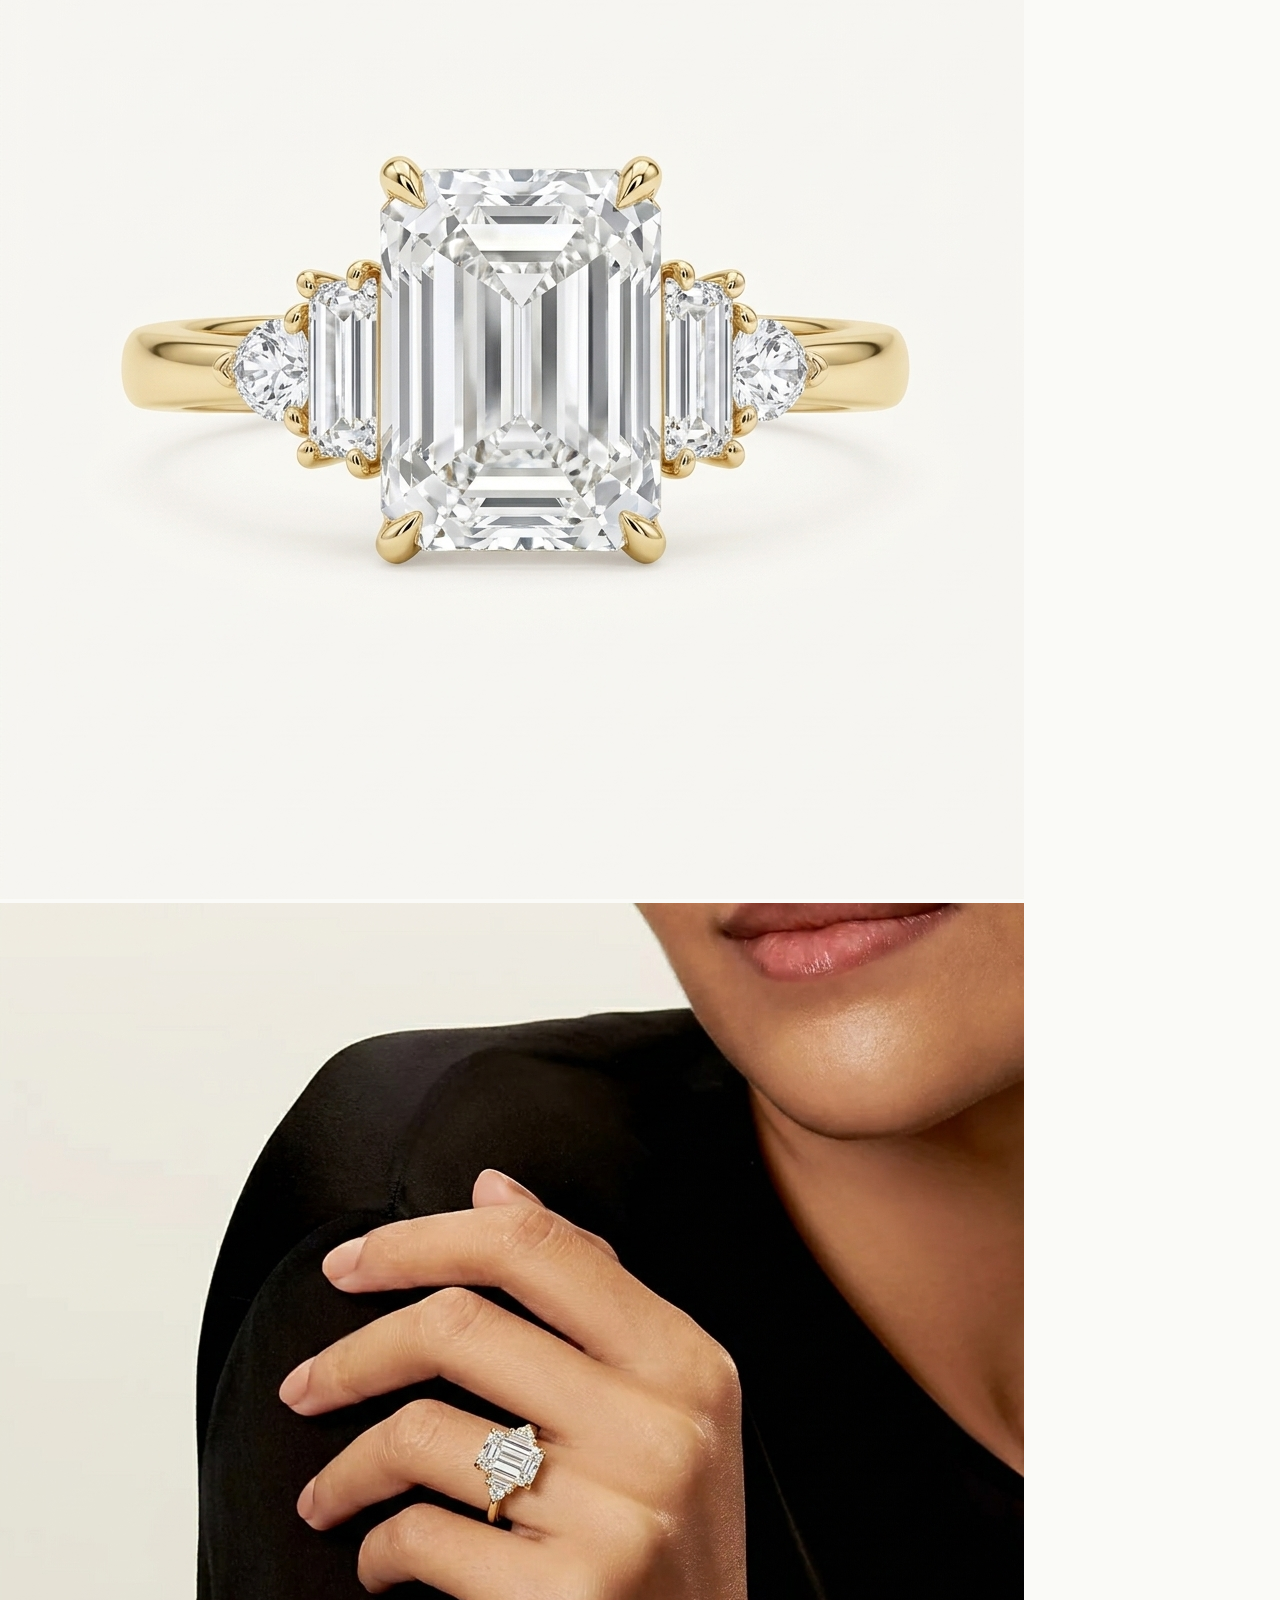
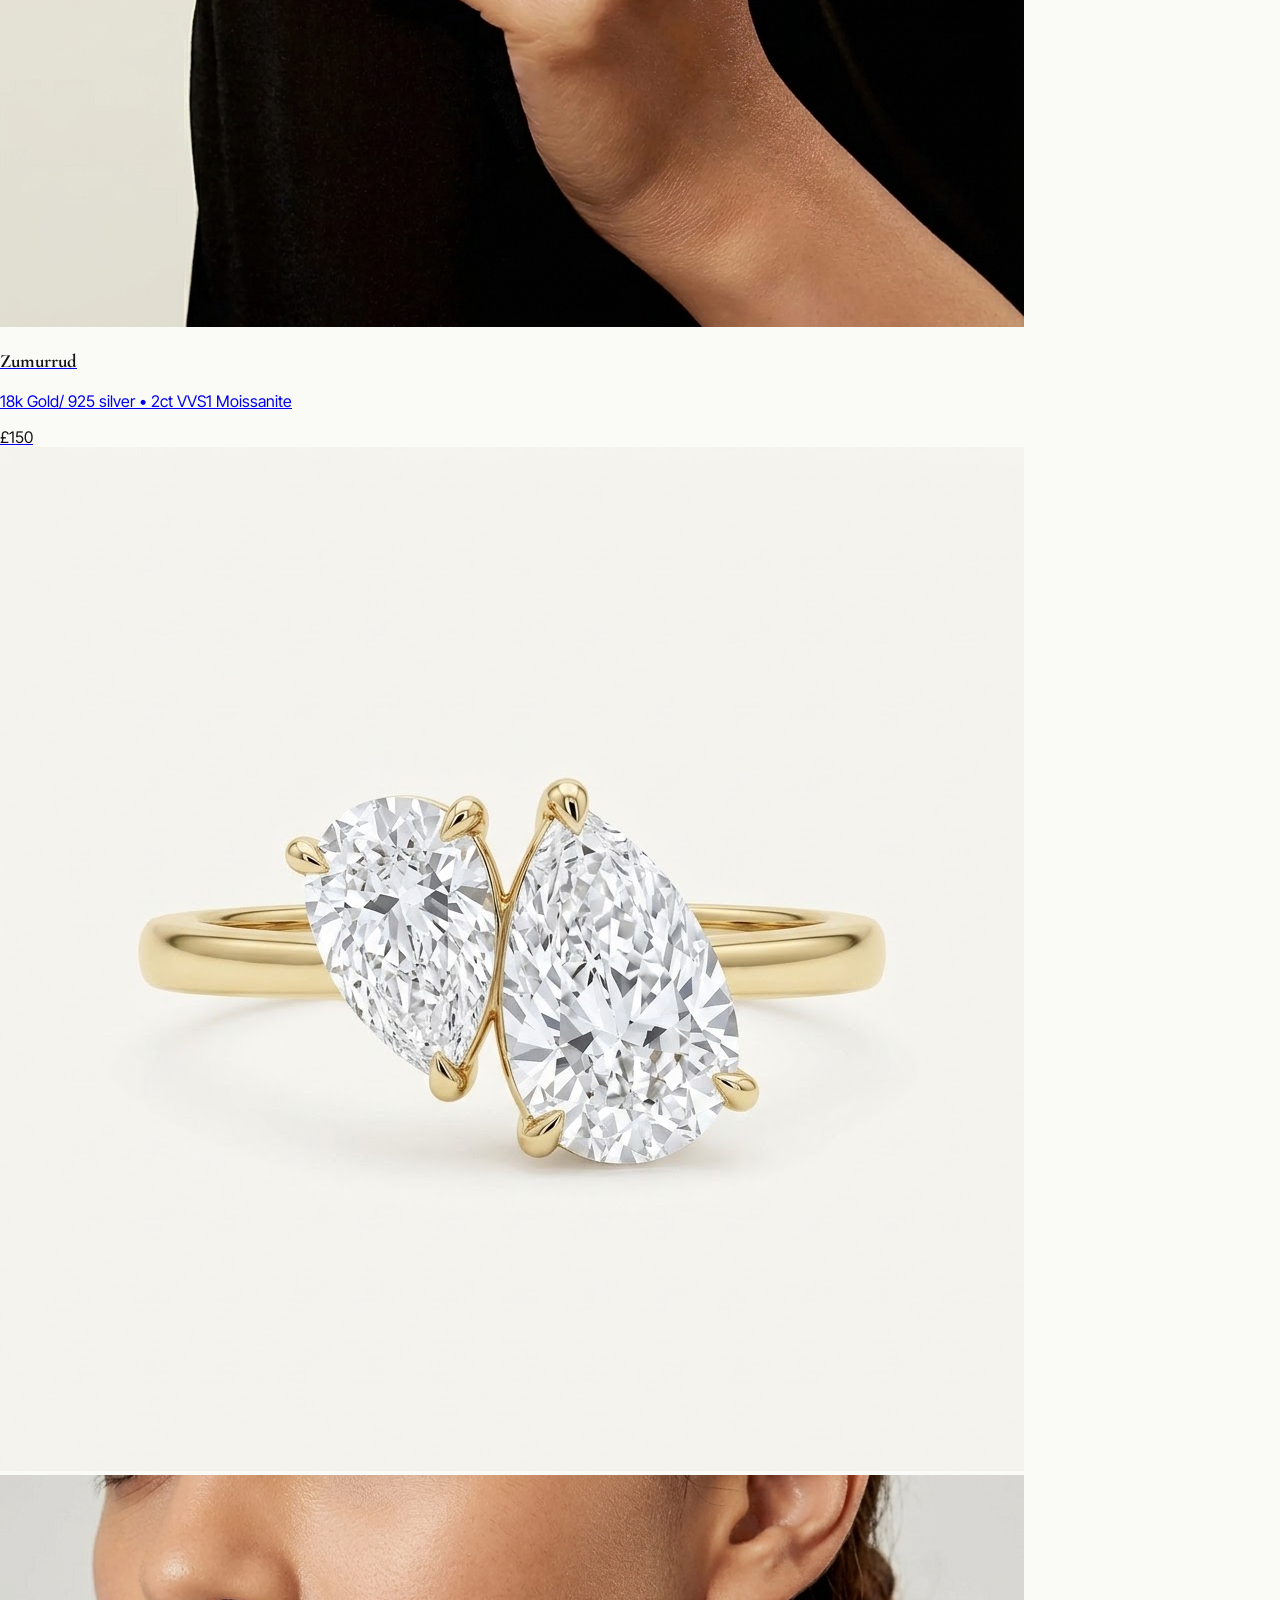
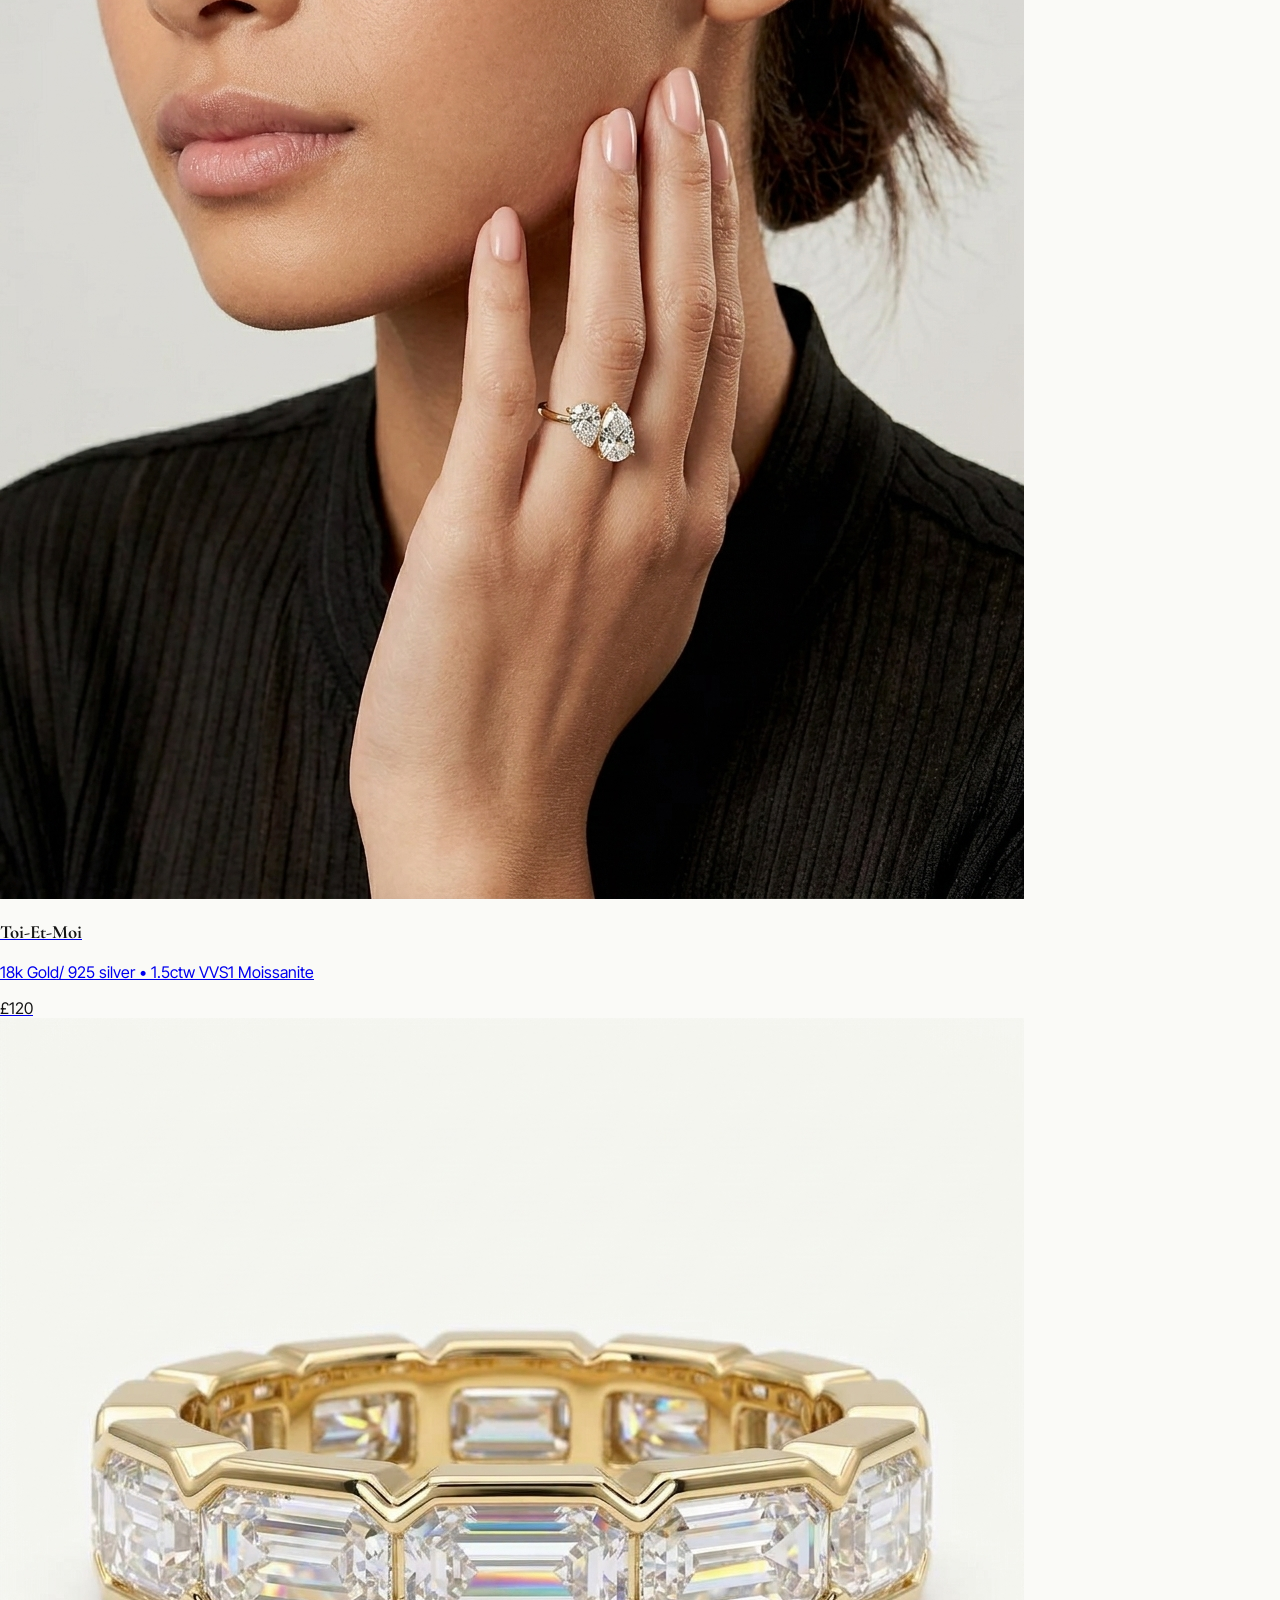
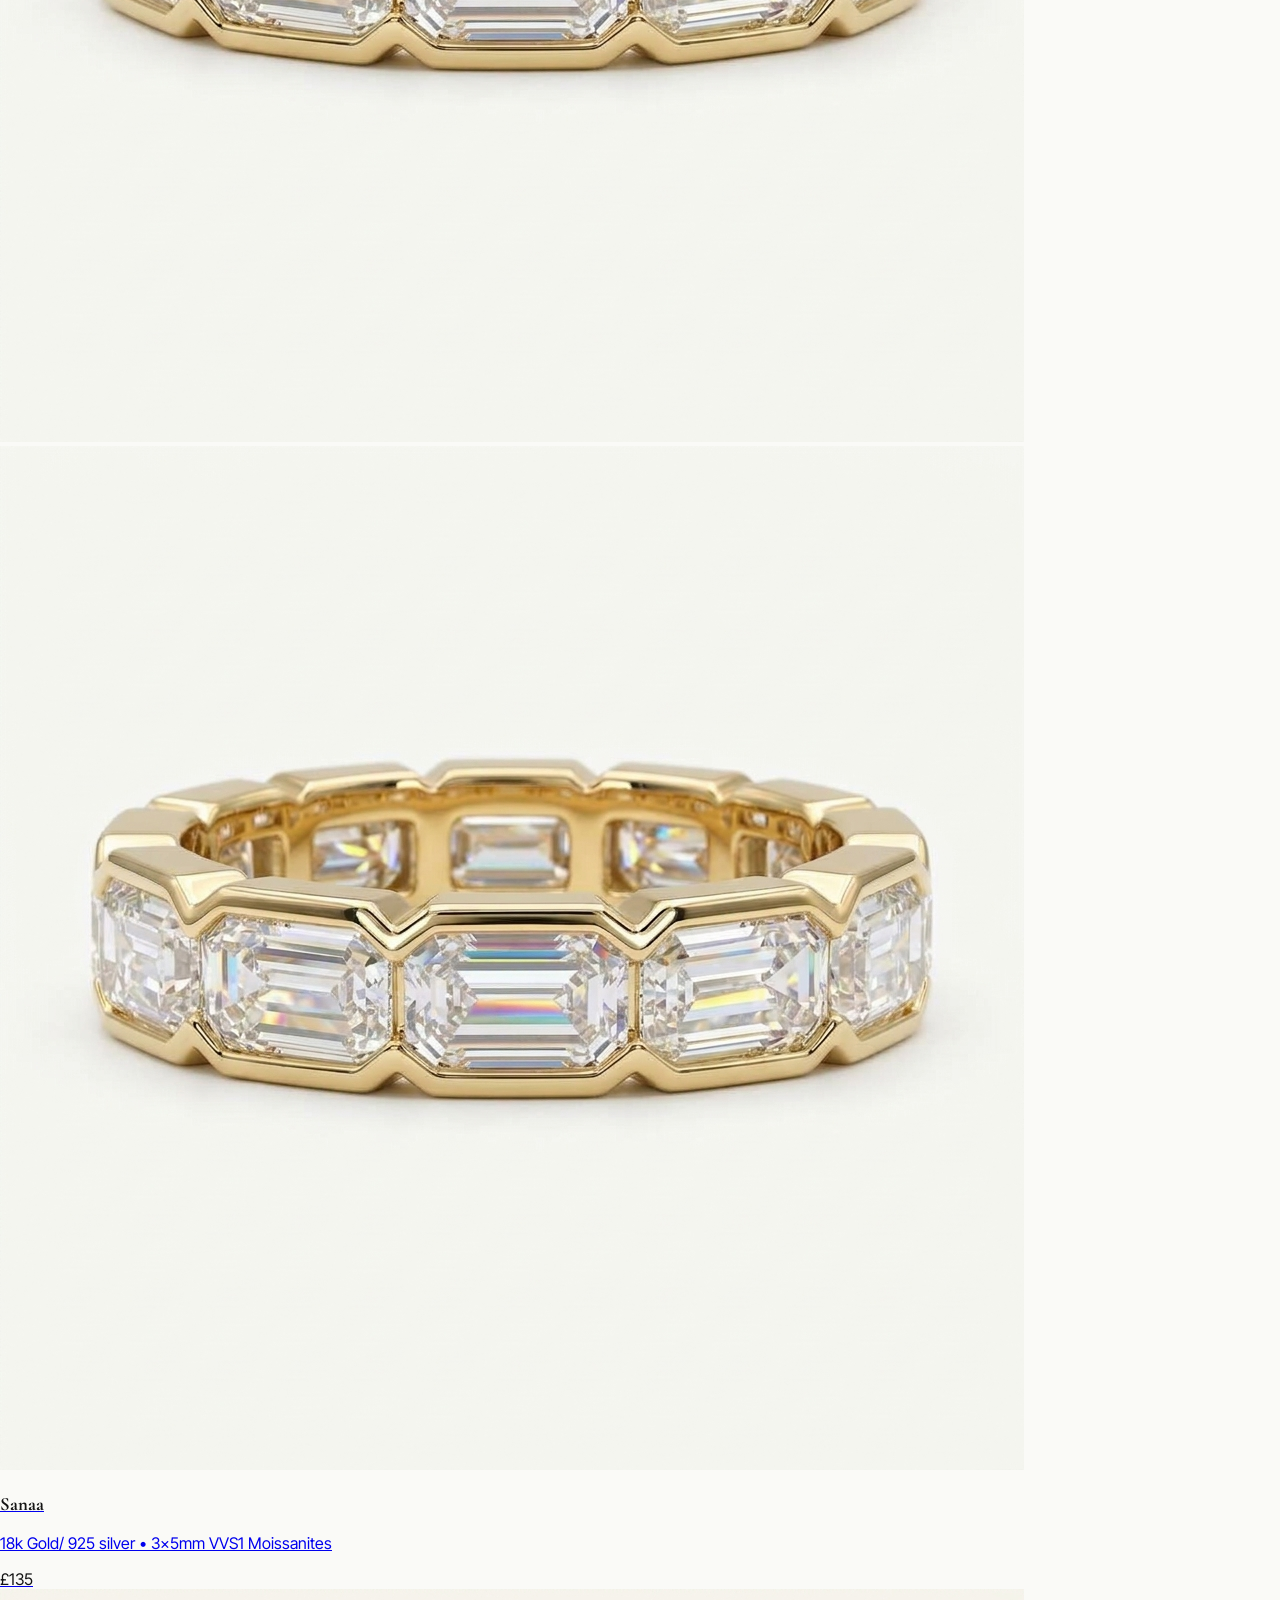
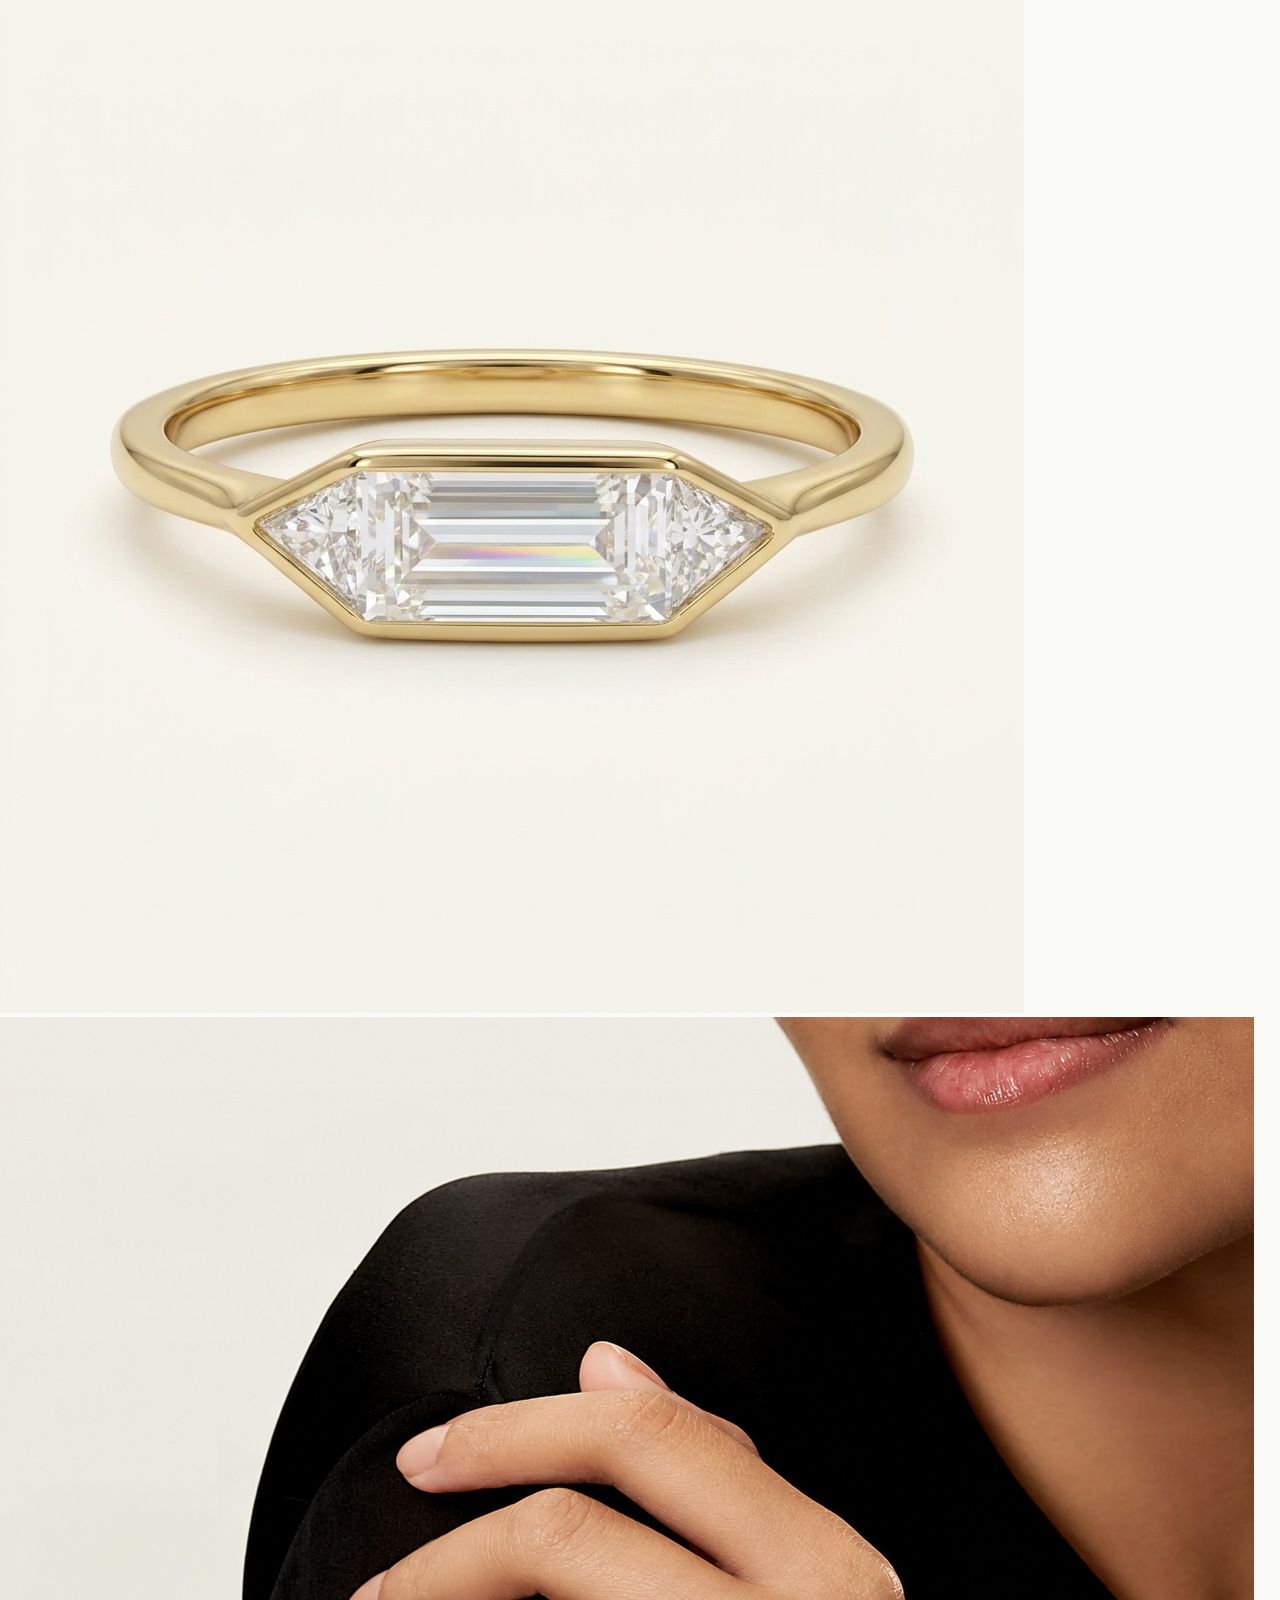
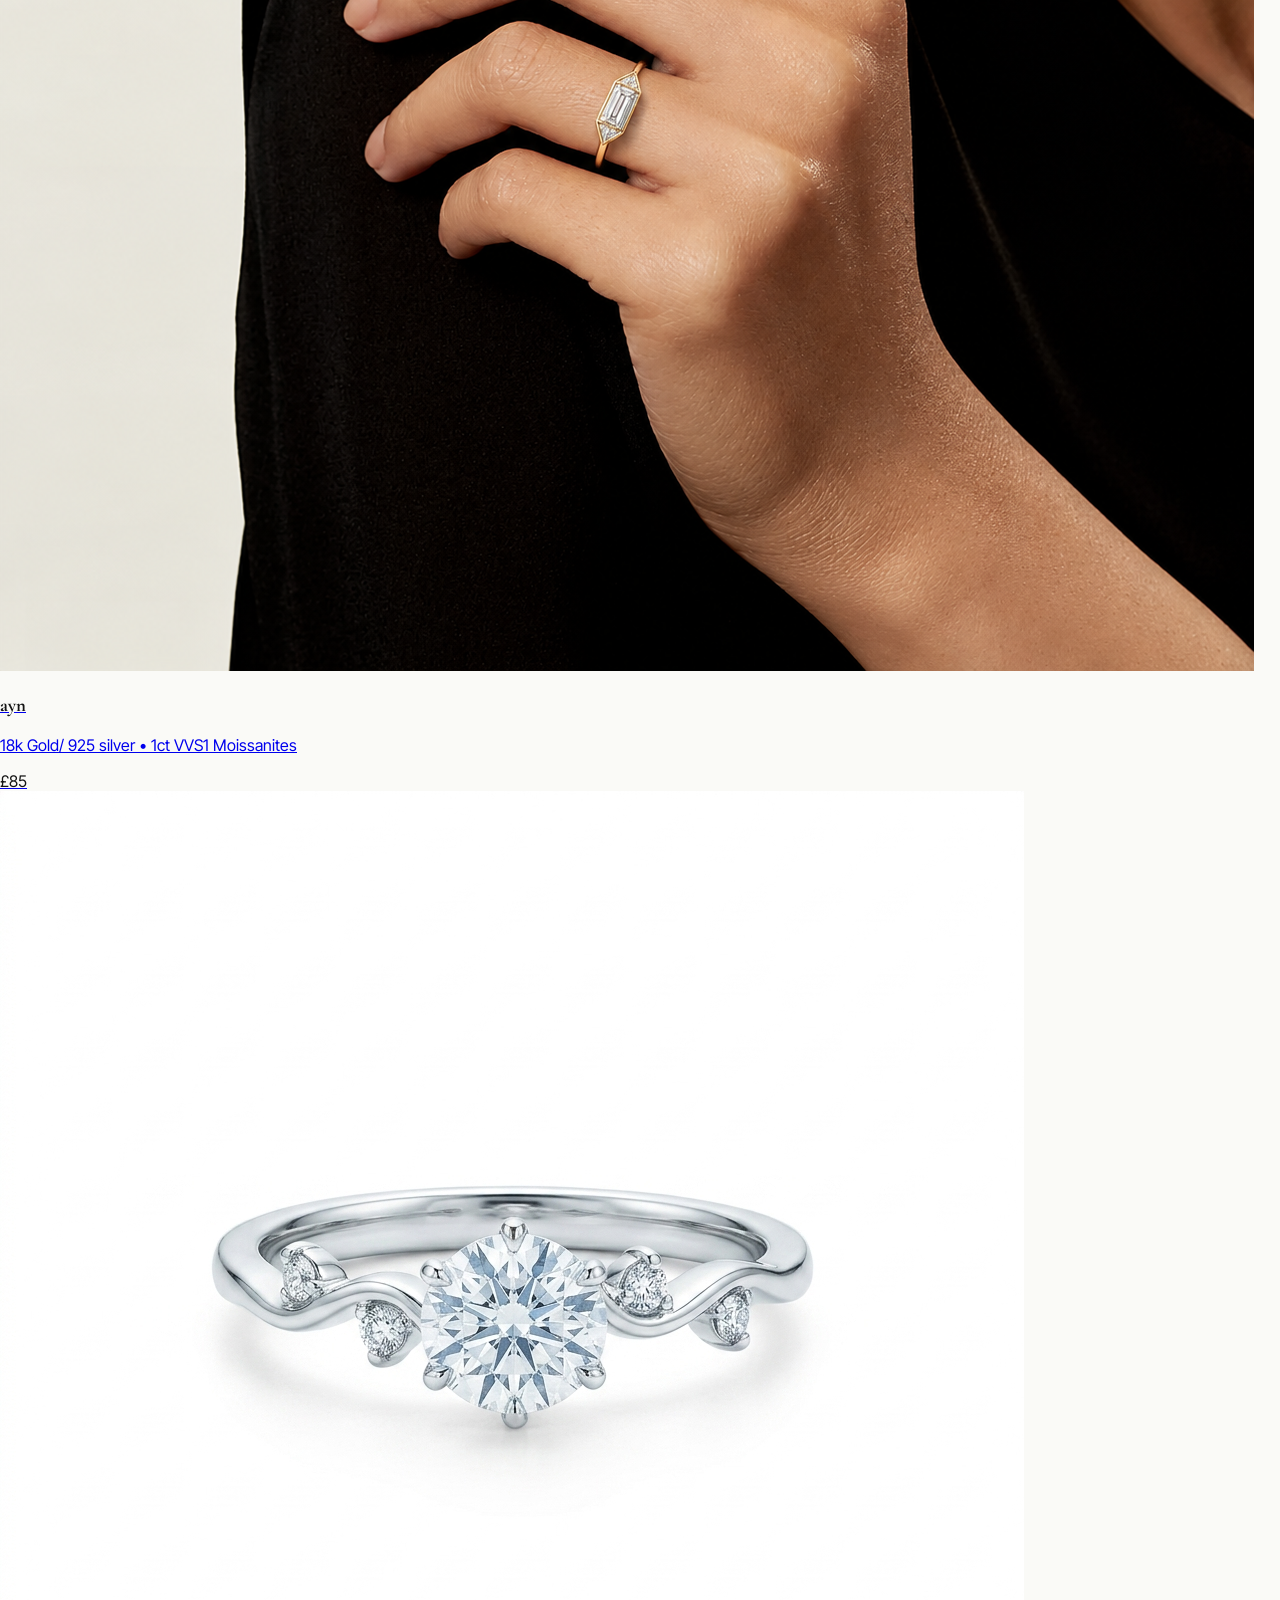
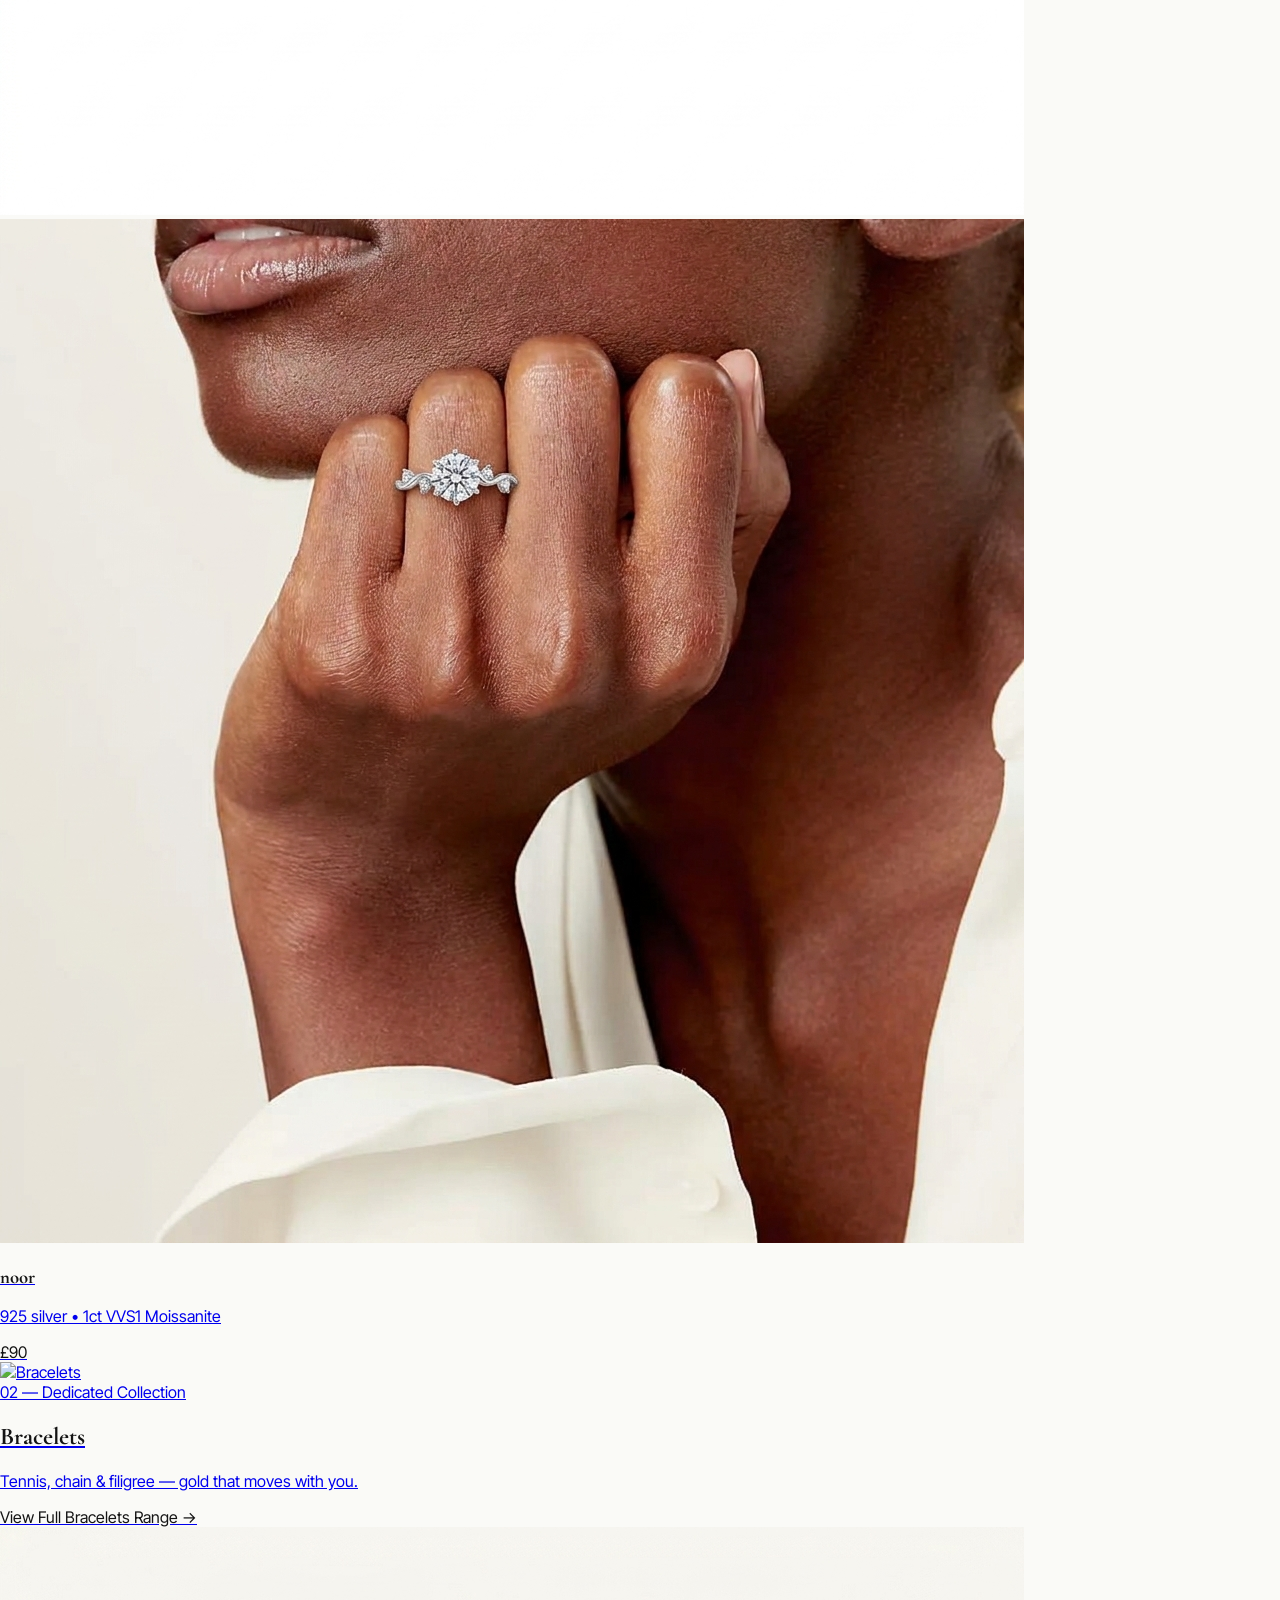
==== commit e78d7bcd: "Change alabaster color from #fafaf7 to #ffffff" ====
--- a/index.html
+++ b/index.html
@@ -20,8 +20,8 @@
       theme: {
         extend: {
           colors: {
-            alabaster: '#fafaf7',
-            obsidian: '#640b4e',
+            alabaster: '#ffffff',
+            obsidian: '#141414',
             champagne: '#f3efe6'
           },
           fontFamily: {
@@ -58,25 +58,25 @@
     </div>
   </div>
 
-  <!-- TIFFANY-STYLE EXPANDABLE & COLLAPSING NAVBAR -->
-  <div id="site-nav-container" class="fixed top-0 inset-x-0 z-50 transition-all duration-300 pointer-events-none px-3 sm:px-6 lg:px-10 pt-3 sm:pt-4">
-    <nav id="main-navbar" class="pointer-events-auto bg-alabaster/95 backdrop-blur-md border border-obsidian/10 shadow-sm transition-all duration-300 px-6 py-4 flex flex-col justify-between" style="border-radius: 2rem;">
+  <!-- TIFFANY-STYLE HOVER-EXPANDABLE FULL-WIDTH NAVBAR -->
+  <div id="site-nav-container" class="group fixed top-0 inset-x-0 z-50 bg-alabaster/95 backdrop-blur-md border-b border-obsidian/10 transition-all duration-300">
+    <nav id="main-navbar" class="w-full px-4 sm:px-8 lg:px-12 py-4 flex flex-col justify-between transition-all duration-300">
       
       <!-- Top Row: Left Search | Centered Logo | Right Actions -->
       <div class="relative flex items-center justify-between w-full transition-all duration-300" id="nav-top-row">
         
         <!-- Left: Search Link -->
-        <div class="flex items-center gap-4 text-[11px] uppercase tracking-[0.18em] text-obsidian/70">
+        <div class="flex items-center gap-2 text-[11px] uppercase tracking-[0.18em] text-obsidian/75">
           <button onclick="alert('Search coming soon');" class="hover:text-obsidian flex items-center gap-1.5 transition-colors">
             <svg class="h-4 w-4" viewBox="0 0 24 24" fill="none" stroke="currentColor" stroke-width="1.5"><circle cx="11" cy="11" r="8"/><path d="m21 21-4.3-4.3"/></svg>
-            <span class="hidden md:inline">Search</span>
+            <span class="hidden md:inline font-medium">Search</span>
           </button>
         </div>
 
         <!-- Center: ALMAAZI Serif Logo -->
         <div class="absolute left-1/2 -translate-x-1/2 flex items-center justify-center">
           <a href="javascript:void(0)" onclick="replayPreloader()" class="cursor-pointer block transition-transform duration-300" id="nav-logo-link" title="Replay ALMAAZI Loading Animation">
-            <span id="nav-logo-text" class="font-heading text-xl sm:text-2xl md:text-3xl tracking-[0.38em] text-obsidian font-medium uppercase transition-all duration-300 block text-center pl-[0.38em]">
+            <span id="nav-logo-text" class="font-heading text-2xl sm:text-3xl md:text-4xl tracking-[0.38em] text-obsidian font-semibold uppercase transition-all duration-300 block text-center pl-[0.38em]">
               ALMAAZI
             </span>
           </a>
@@ -84,7 +84,7 @@
 
         <!-- Right: Shopping Bag & Mobile Hamburger -->
         <div class="flex items-center gap-3">
-          <button onclick="openCartDrawer()" aria-label="Shopping bag" class="relative flex items-center gap-1.5 text-[11px] uppercase tracking-[0.18em] text-obsidian/80 hover:text-obsidian transition-colors py-1 px-2 rounded-full hover:bg-obsidian/5">
+          <button onclick="openCartDrawer()" aria-label="Shopping bag" class="relative flex items-center gap-1.5 text-[11px] uppercase tracking-[0.18em] text-obsidian/85 hover:text-obsidian transition-colors py-1 px-2">
             <svg class="h-[18px] w-[18px] text-obsidian" viewBox="0 0 24 24" fill="none" stroke="currentColor" stroke-width="1.5">
               <path d="M6 2 3 6v14a2 2 0 0 0 2 2h14a2 2 0 0 0 2-2V6l-3-4Z" />
               <path d="M3 6h18" />
@@ -104,12 +104,12 @@
 
       </div>
 
-      <!-- Bottom Row: Centered Category Links -->
-      <div id="nav-category-row" class="hidden md:flex items-center justify-center gap-8 pt-3 mt-3 border-t border-obsidian/10 transition-all duration-300 opacity-100 max-h-20 overflow-hidden">
-        <a href="#rings" class="text-[12px] uppercase tracking-[0.22em] text-obsidian/75 hover:text-obsidian transition-colors font-medium">Rings</a>
-        <a href="#bracelets" class="text-[12px] uppercase tracking-[0.22em] text-obsidian/75 hover:text-obsidian transition-colors font-medium">Bracelets</a>
-        <a href="#earrings" class="text-[12px] uppercase tracking-[0.22em] text-obsidian/75 hover:text-obsidian transition-colors font-medium">Earrings</a>
-        <a href="#necklaces" class="text-[12px] uppercase tracking-[0.22em] text-obsidian/75 hover:text-obsidian transition-colors font-medium">Necklaces</a>
+      <!-- Bottom Row: Category Links (Revealed smoothly when hovering over navbar) -->
+      <div id="nav-category-row" class="hidden md:flex items-center justify-center gap-10 pt-0 mt-0 max-h-0 opacity-0 border-t border-transparent group-hover:pt-3 group-hover:mt-3 group-hover:max-h-20 group-hover:opacity-100 group-hover:border-obsidian/10 transition-all duration-300 overflow-hidden">
+        <a href="#rings" class="text-[11px] uppercase tracking-[0.25em] text-obsidian/75 hover:text-obsidian transition-colors font-medium">Rings</a>
+        <a href="#bracelets" class="text-[11px] uppercase tracking-[0.25em] text-obsidian/75 hover:text-obsidian transition-colors font-medium">Bracelets</a>
+        <a href="#earrings" class="text-[11px] uppercase tracking-[0.25em] text-obsidian/75 hover:text-obsidian transition-colors font-medium">Earrings</a>
+        <a href="#necklaces" class="text-[11px] uppercase tracking-[0.25em] text-obsidian/75 hover:text-obsidian transition-colors font-medium">Necklaces</a>
       </div>
 
     </nav>
@@ -229,7 +229,7 @@
 
   <!-- COLLECTIONS CONTAINER -->
   <main id="collections-container">
-    <!-- Rendered dynamically by app.js -->
+    <!-- Rendered dynamically by app.js using the new large Tiffany card layout -->
   </main>
 
   <!-- FOOTER -->
@@ -341,13 +341,14 @@
     </div>
   </div>
 
+  <!-- Application script incorporating the updated large-format product grid -->
   <script src="assets/js/app.js?v=6.0"></script>
   
   <!-- NAVBAR COLLAPSE SCROLL HANDLER -->
   <script>
     function initNavbarScroll() {
+      const siteNav = document.getElementById("site-nav-container");
       const navbar = document.getElementById("main-navbar");
-      const categoryRow = document.getElementById("nav-category-row");
       const logoText = document.getElementById("nav-logo-text");
       
       if (!navbar) return;
@@ -356,28 +357,20 @@
         const scrollY = window.scrollY || window.pageYOffset;
         
         if (scrollY > 50) {
-          // Compact collapsed state
-          navbar.classList.add("py-2", "px-4", "shadow-md");
-          navbar.classList.remove("py-4", "px-6");
-          if (categoryRow) {
-            categoryRow.classList.add("opacity-0", "max-h-0", "pt-0", "mt-0", "border-none");
-            categoryRow.classList.remove("pt-3", "mt-3", "border-t");
-          }
+          navbar.classList.add("py-2");
+          navbar.classList.remove("py-4");
+          if (siteNav) siteNav.classList.add("shadow-md");
           if (logoText) {
             logoText.classList.add("text-lg", "sm:text-xl");
-            logoText.classList.remove("text-xl", "sm:text-2xl", "md:text-3xl");
+            logoText.classList.remove("text-2xl", "sm:text-3xl", "md:text-4xl");
           }
         } else {
-          // Expanded top state
-          navbar.classList.remove("py-2", "px-4", "shadow-md");
-          navbar.classList.add("py-4", "px-6");
-          if (categoryRow) {
-            categoryRow.classList.remove("opacity-0", "max-h-0", "pt-0", "mt-0", "border-none");
-            categoryRow.classList.add("pt-3", "mt-3", "border-t");
-          }
+          navbar.classList.remove("py-2");
+          navbar.classList.add("py-4");
+          if (siteNav) siteNav.classList.remove("shadow-md");
           if (logoText) {
             logoText.classList.remove("text-lg", "sm:text-xl");
-            logoText.classList.add("text-xl", "sm:text-2xl", "md:text-3xl");
+            logoText.classList.add("text-2xl", "sm:text-3xl", "md:text-4xl");
           }
         }
       }, { passive: true });
